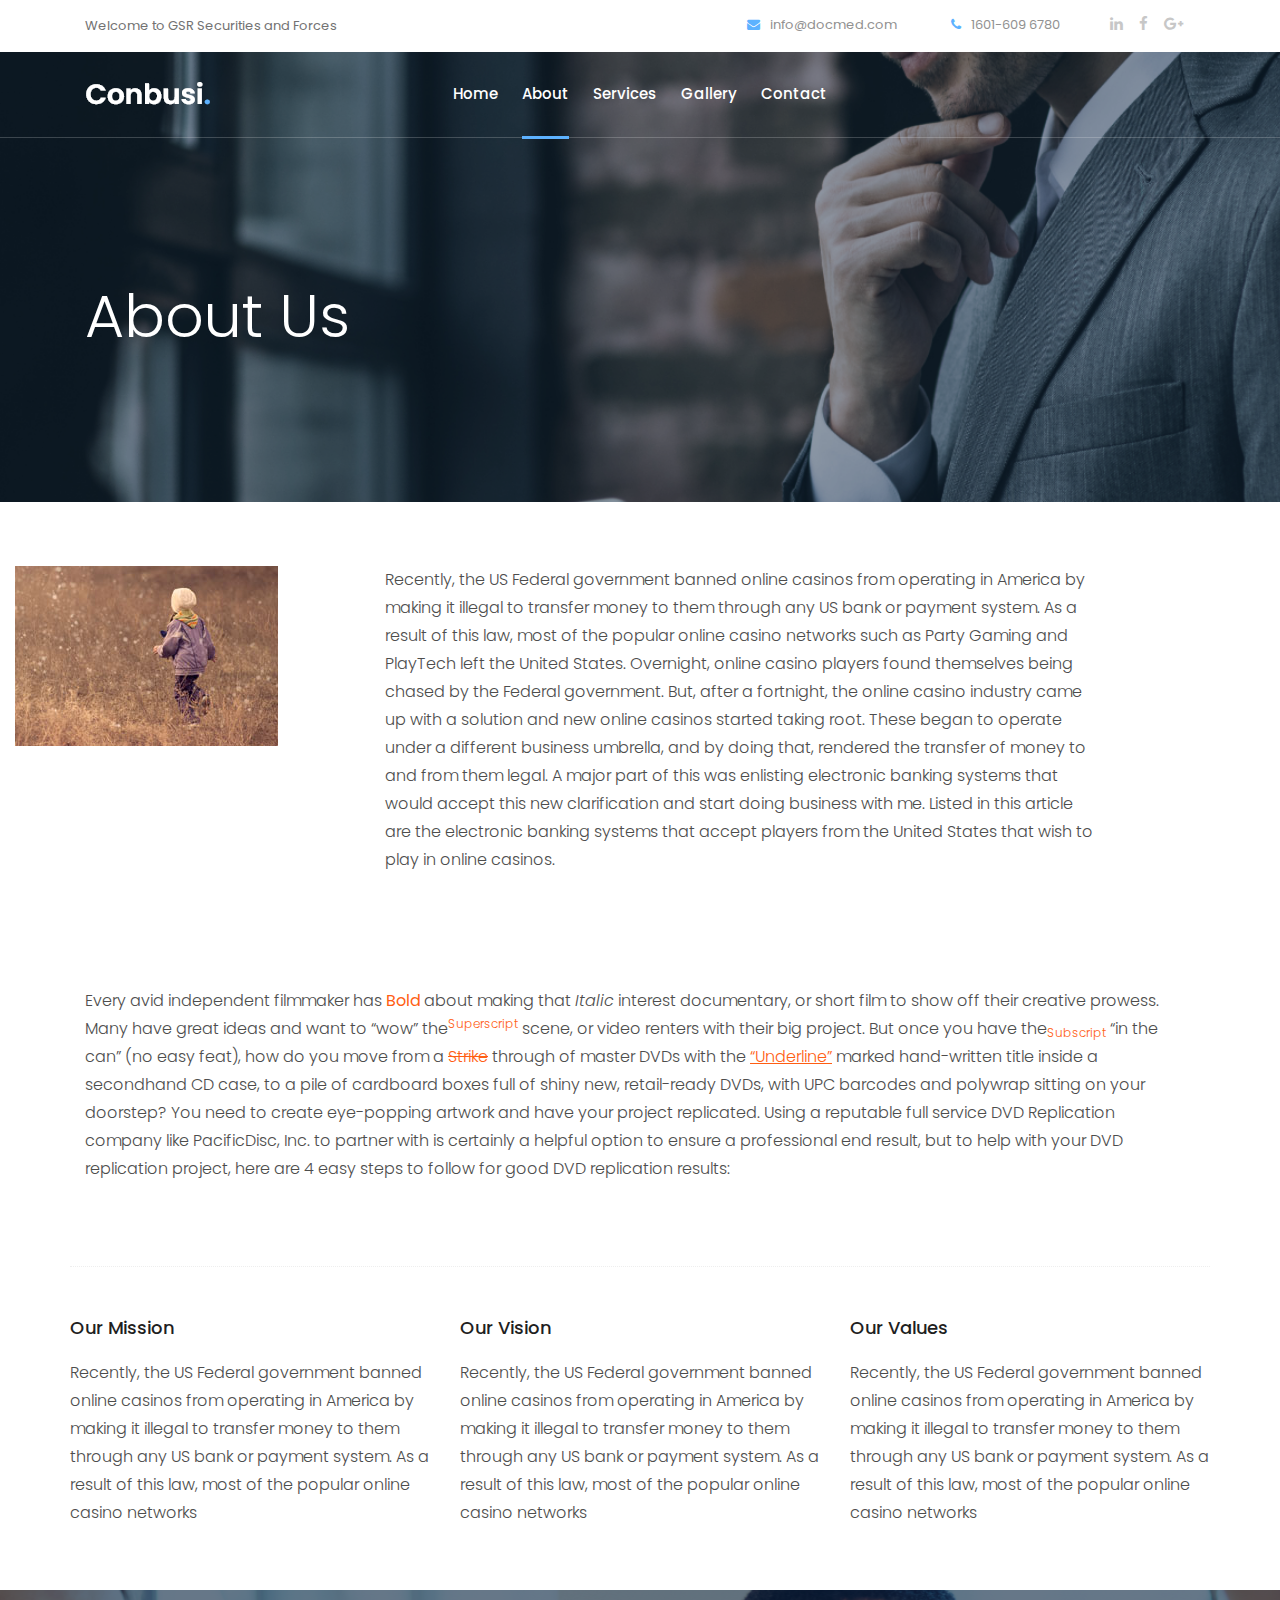
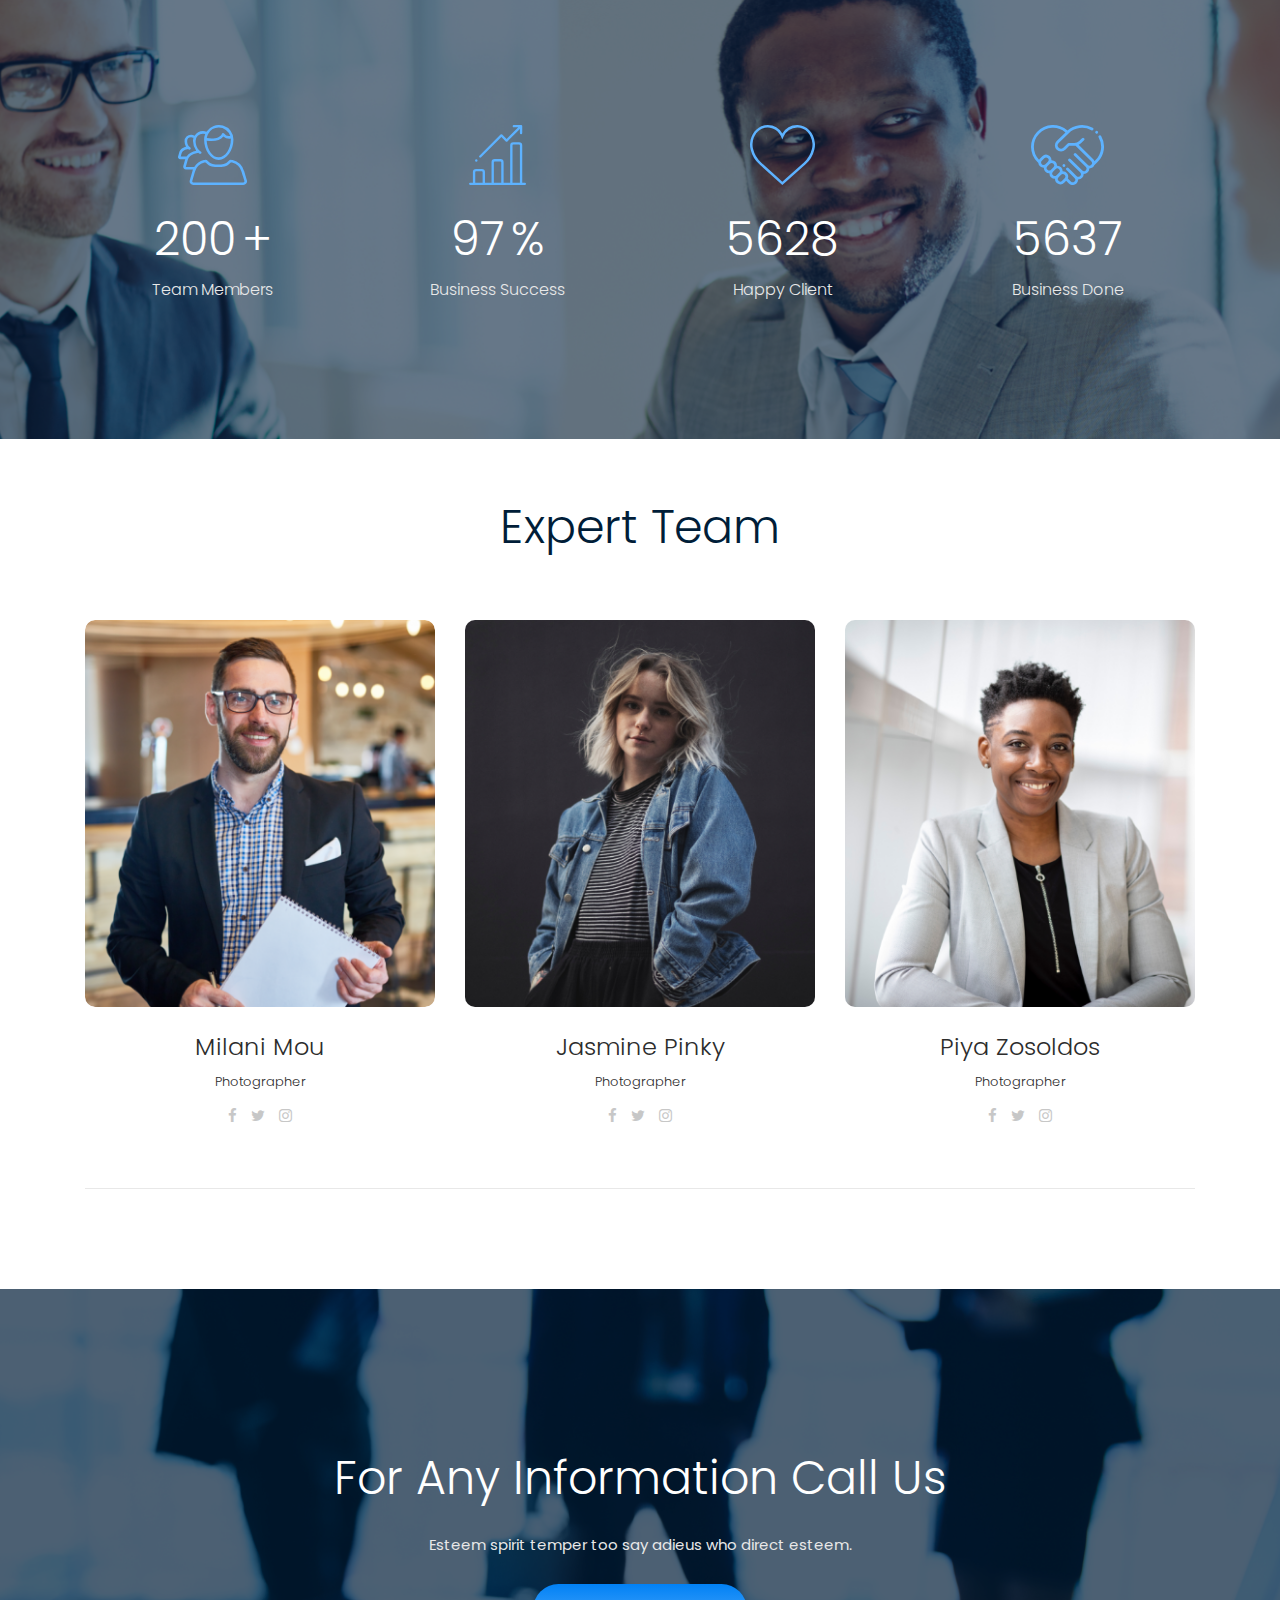
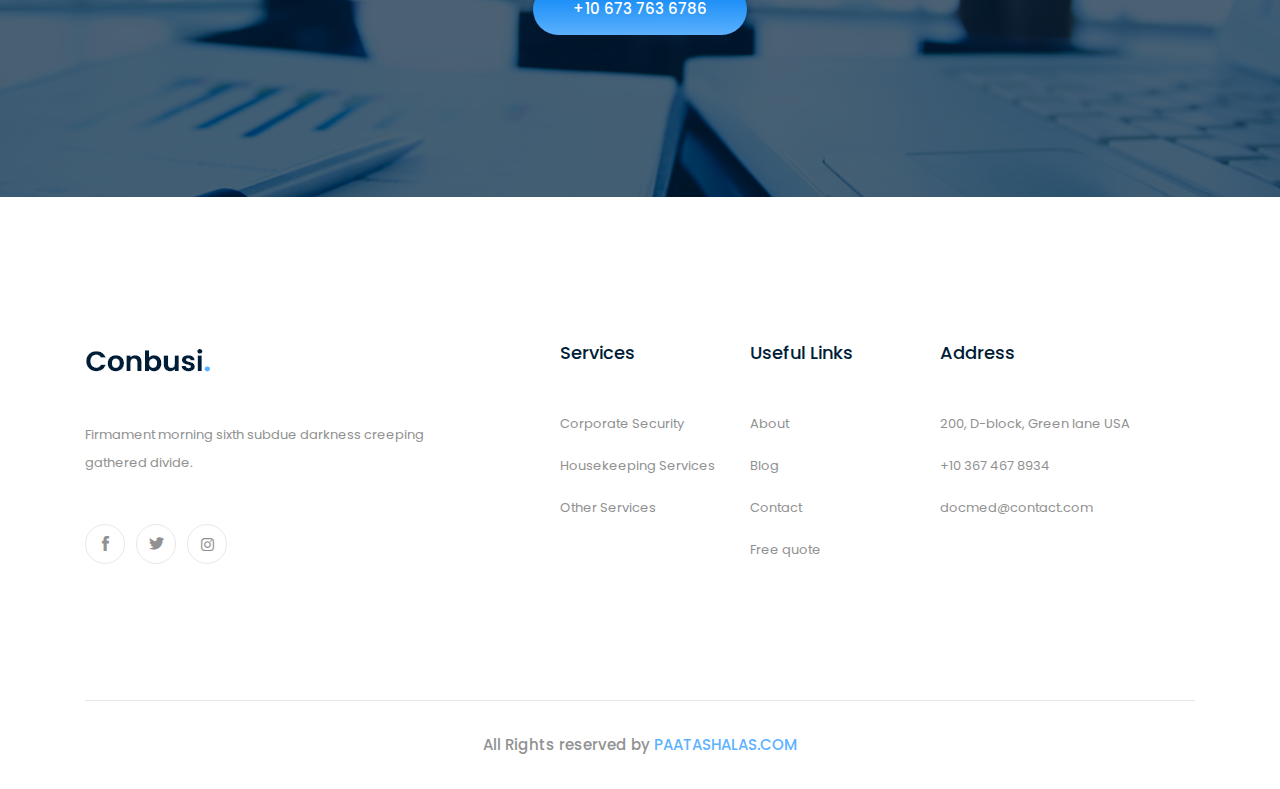
==== about.html @ 5d3c76dc "1" ====
<!doctype html>
<html class="no-js" lang="zxx">

<head>
    <meta charset="utf-8">
    <meta http-equiv="x-ua-compatible" content="ie=edge">
    <title>GSR Securities and Forces</title>
    <meta name="description" content="">
    <meta name="viewport" content="width=device-width, initial-scale=1">

    <!-- <link rel="manifest" href="site.webmanifest"> -->
    <link rel="shortcut icon" type="image/x-icon" href="img/favicon.png">
    <!-- Place favicon.ico in the root directory -->

    <!-- CSS here -->
    <link rel="stylesheet" href="css/bootstrap.min.css">
    <link rel="stylesheet" href="css/owl.carousel.min.css">
    <link rel="stylesheet" href="css/magnific-popup.css">
    <link rel="stylesheet" href="css/font-awesome.min.css">
    <link rel="stylesheet" href="css/themify-icons.css">
    <link rel="stylesheet" href="css/nice-select.css">
    <link rel="stylesheet" href="css/flaticon.css">
    <link rel="stylesheet" href="css/gijgo.css">
    <link rel="stylesheet" href="css/animate.css">
    <link rel="stylesheet" href="css/slick.css">
    <link rel="stylesheet" href="css/slicknav.css">
    <link rel="stylesheet" href="css/style.css">
    <!-- <link rel="stylesheet" href="css/responsive.css"> -->
</head>

<body>
    <!--[if lte IE 9]>
            <p class="browserupgrade">You are using an <strong>outdated</strong> browser. Please <a href="https://browsehappy.com/">upgrade your browser</a> to improve your experience and security.</p>
        <![endif]-->

    <!-- header-start -->
    <header>
        <div class="header-area ">
            <div class="header-top_area d-none d-lg-block">
                <div class="container">
                    <div class="row">
                        <div class="col-xl-5 col-md-5 ">
                            <div class="header_left">
                                <p>Welcome to GSR Securities and Forces</p>
                            </div>
                        </div>
                        <div class="col-xl-7 col-md-7">
                            <div class="header_right d-flex">
                                    <div class="short_contact_list">
                                            <ul>
                                                <li><a href="#"> <i class="fa fa-envelope"></i> info@docmed.com</a></li>
                                                <li><a href="#"> <i class="fa fa-phone"></i> 1601-609 6780</a></li>
                                            </ul>
                                        </div>
                                        <div class="social_media_links">
                                            <a href="#">
                                                <i class="fa fa-linkedin"></i>
                                            </a>
                                            <a href="#">
                                                <i class="fa fa-facebook"></i>
                                            </a>
                                            <a href="#">
                                                <i class="fa fa-google-plus"></i>
                                            </a>
                                        </div>
                            </div>

                        </div>
                    </div>
                </div>
            </div>
            <div id="sticky-header" class="main-header-area">
                <div class="container">
                    <div class="header_bottom_border">
                        <div class="row align-items-center">
                            <div class="col-xl-3 col-lg-2">
                                <div class="logo">
                                    <a href="index.html">
                                        <img src="img/logo.png" alt="">
                                    </a>
                                </div>
                            </div>
                            <div class="col-xl-6 col-lg-7">
                                <div class="main-menu  d-none d-lg-block">
                                    <nav>
                                        <ul id="navigation">
                                            <li><a href="index.html">home</a></li>
                                            <li><a  class="active" href="#">About</a></li>
                                            <li><a href="services.html">Services</a></li>
                                            <li><a href="study.html">Gallery</a></li>
                                            <li><a href="contact.html">Contact</a></li>
                                        </ul>
                                    </nav>
                                </div>
                            </div>

                            <div class="col-12">
                                <div class="mobile_menu d-block d-lg-none"></div>
                            </div>
                        </div>
                    </div>

                </div>
            </div>
        </div>
    </header>
    <!-- header-end -->

    <!-- bradcam_area  -->
    <div class="bradcam_area bradcam_bg_1">
            <div class="container">
                <div class="row">
                    <div class="col-xl-12">
                        <div class="bradcam_text">
                            <h3>About Us</h3>
                        </div>
                    </div>
                </div>
            </div>
        </div>
        <!--/ bradcam_area  -->

    <!-- about_info_area start  -->

    <div class="row container" style="padding-top:5%;">
      <div class="col-md-4">
        <img src="img/elements/d.jpg" alt="" class="img-fluid">
      </div>
      <div class="col-md-8 mt-sm-20">
        <p>Recently, the US Federal government banned online casinos from operating in America by making
          it illegal to
          transfer money to them through any US bank or payment system. As a result of this law, most
          of the popular
          online casino networks such as Party Gaming and PlayTech left the United States. Overnight,
          online casino
          players found themselves being chased by the Federal government. But, after a fortnight, the
          online casino
          industry came up with a solution and new online casinos started taking root. These began to
          operate under a
          different business umbrella, and by doing that, rendered the transfer of money to and from
          them legal. A major
          part of this was enlisting electronic banking systems that would accept this new
          clarification and start doing
          business with me. Listed in this article are the electronic banking systems that accept
          players from the United
          States that wish to play in online casinos.</p>
      </div>
    </div>

    <section class="sample-text-area">
  		<div class="container box_1170">
  			<p class="sample-text">
  				Every avid independent filmmaker has <b>Bold</b> about making that <i>Italic</i> interest documentary,
  				or short
  				film to show off their creative prowess. Many have great ideas and want to “wow”
  				the<sup>Superscript</sup> scene,
  				or video renters with their big project. But once you have the<sub>Subscript</sub> “in the can” (no easy
  				feat), how
  				do you move from a <del>Strike</del> through of master DVDs with the <u>“Underline”</u> marked
  				hand-written title
  				inside a secondhand CD case, to a pile of cardboard boxes full of shiny new, retail-ready DVDs, with UPC
  				barcodes
  				and polywrap sitting on your doorstep? You need to create eye-popping artwork and have your project
  				replicated.
  				Using a reputable full service DVD Replication company like PacificDisc, Inc. to partner with is
  				certainly a
  				helpful option to ensure a professional end result, but to help with your DVD replication project, here
  				are 4 easy
  				steps to follow for good DVD replication results:

  			</p>
  		</div>
  	</section>

    <div class="section-top-border  container">
      <div class="row">
        <div class="col-md-4 ">
          <div class="single-defination">
            <h4 class="mb-20">Our Mission</h4>
            <p>Recently, the US Federal government banned online casinos from operating in America by
              making it illegal to
              transfer money to them through any US bank or payment system. As a result of this law,
              most of the popular
              online casino networks</p>
          </div>
        </div>
        <div class="col-md-4">
          <div class="single-defination">
            <h4 class="mb-20">Our Vision</h4>
            <p>Recently, the US Federal government banned online casinos from operating in America by
              making it illegal to
              transfer money to them through any US bank or payment system. As a result of this law,
              most of the popular
              online casino networks</p>
          </div>
        </div>
        <div class="col-md-4">
          <div class="single-defination">
            <h4 class="mb-20">Our Values</h4>
            <p>Recently, the US Federal government banned online casinos from operating in America by
              making it illegal to
              transfer money to them through any US bank or payment system. As a result of this law,
              most of the popular
              online casino networks</p>
          </div>
        </div>
      </div>
    </div>


    <!-- <div class="about_info_area plus_padding">
        <div class="container">
            <div class="row align-items-center">
                <div class="col-xl-6 col-lg-6">
                    <div class="about_text">
                        <h3>Why our Consulting?</h3>
                        <p>Esteem spirit temper too say adieus who direct esteem.
                            It esteems luckily or picture placing drawing. Apartments frequently or motionless on reasonable.</p>
                            <a href="#" class="boxed-btn3">About Us</a>
                    </div>
                </div>
                <div class="col-xl-6 col-lg-6">
                    <div class="about_thumb">
                        <img src="img/service/about.png" alt="">
                    </div>
                </div>
            </div>
        </div>
    </div> -->
    <!-- /about_info_area end  -->

    <!-- counter_area  -->
    <div class="counter_area counter_bg_1 overlay_03">
        <div class="container">
            <div class="row">
                <div class="col-xl-3 col-lg-3 col-md-3">
                    <div class="single_counter text-center">
                        <div class="counter_icon">
                            <img src="img/svg_icon/group.svg" alt="">
                        </div>
                        <h3> <span class="counter">200</span> <span> +</span> </h3>
                        <p>Team Members</p>
                    </div>
                </div>
                <div class="col-xl-3 col-lg-3 col-md-3">
                    <div class="single_counter text-center">
                        <div class="counter_icon">
                            <img src="img/svg_icon/cart.svg" alt="">
                        </div>
                        <h3> <span class="counter">97</span> <span>%</span> </h3>
                        <p>Business Success</p>
                    </div>
                </div>
                <div class="col-xl-3 col-lg-3 col-md-3">
                    <div class="single_counter text-center">
                        <div class="counter_icon">
                            <img src="img/svg_icon/heart.svg" alt="">
                        </div>
                        <h3> <span class="counter">5628</span></h3>
                        <p>Happy Client</p>
                    </div>
                </div>
                <div class="col-xl-3 col-lg-3 col-md-3">
                    <div class="single_counter text-center">
                        <div class="counter_icon">
                            <img src="img/svg_icon/respect.svg" alt="">
                        </div>
                        <h3> <span class="counter">5637</span> </h3>
                        <p>Business Done</p>
                    </div>
                </div>
            </div>
        </div>
    </div>
    <!-- /counter_area  -->

    <!-- service_area_start -->
    <!-- <div class="service_area minus_padding">
            <div class="container">
                <div class="row">
                    <div class="col-xl-12">
                        <div class="section_title text-center mb-50">
                            <h3>What we Do?</h3>
                        </div>
                    </div>
                </div>
                <div class="row">
                    <div class="col-xl-4 col-md-6 col-lg-4">
                        <div class="single_service text-center">
                            <div class="service_icon">
                                <img src="img/svg_icon/1.svg" alt="">
                            </div>
                            <h3>Marketing & SEO Agency</h3>
                            <p>Esteem spirit temper too say adieus who direct esteem.</p>
                            <a href="#" class="learn_more">Learn More</a>
                        </div>
                    </div>
                    <div class="col-xl-4 col-md-6 col-lg-4">
                        <div class="single_service text-center">
                            <div class="service_icon">
                                <img src="img/svg_icon/2.svg" alt="">
                            </div>
                            <h3>Startup Agency</h3>
                            <p>Esteem spirit temper too say adieus who direct esteem.</p>
                            <a href="#" class="learn_more">Learn More</a>
                        </div>
                    </div>
                    <div class="col-xl-4 col-md-6 col-lg-4">
                        <div class="single_service text-center">
                            <div class="service_icon">
                                <img src="img/svg_icon/3.svg" alt="">
                            </div>
                            <h3>Corporate Business</h3>
                            <p>Esteem spirit temper too say adieus who direct esteem.</p>
                            <a href="#" class="learn_more">Learn More</a>
                        </div>
                    </div>
                    <div class="col-xl-4 col-md-6 col-lg-4">
                        <div class="single_service text-center">
                            <div class="service_icon">
                                <img src="img/svg_icon/4.svg" alt="">
                            </div>
                            <h3>Finance Solution</h3>
                            <p>Esteem spirit temper too say adieus who direct esteem.</p>
                            <a href="#" class="learn_more">Learn More</a>
                        </div>
                    </div>
                    <div class="col-xl-4 col-md-6 col-lg-4">
                        <div class="single_service text-center">
                            <div class="service_icon">
                                <img src="img/svg_icon/5.svg" alt="">
                            </div>
                            <h3>Food & Restaurant</h3>
                            <p>Esteem spirit temper too say adieus who direct esteem.</p>
                            <a href="#" class="learn_more">Learn More</a>
                        </div>
                    </div>
                    <div class="col-xl-4 col-md-6 col-lg-4">
                        <div class="single_service text-center">
                            <div class="service_icon">
                                <img src="img/svg_icon/6.svg" alt="">
                            </div>
                            <h3>Travel Agency </h3>
                            <p>Esteem spirit temper too say adieus who direct esteem.</p>
                            <a href="#" class="learn_more">Learn More</a>
                        </div>
                    </div>
                </div>
            </div>
        </div> -->
        <!-- service_area_end -->

    <!-- team_area  -->
    <div class="team_area minus_padding">
            <div class="container">
                <div class="border_bottom">
                    <div class="row">
                        <div class="col-xl-12">
                            <div class="section_title mb-40 text-center">
                                <h3>
                                        Expert Team
                                </h3>
                            </div>
                        </div>
                    </div>
                    <div class="row">
                        <div class="col-xl-4 col-lg-4 col-md-6">
                            <div class="single_team">
                                <div class="team_thumb">
                                    <img src="img/team/3.png" alt="">
                                </div>
                                <div class="team_info text-center">
                                    <h3>Milani Mou</h3>
                                    <p>Photographer</p>
                                    <div class="social_link">
                                        <ul>
                                            <li><a href="#">
                                                    <i class="fa fa-facebook"></i>
                                                </a>
                                            </li>
                                            <li><a href="#">
                                                    <i class="fa fa-twitter"></i>
                                                </a>
                                            </li>
                                            <li><a href="#">
                                                    <i class="fa fa-instagram"></i>
                                                </a>
                                            </li>
                                        </ul>
                                    </div>
                                </div>
                            </div>
                        </div>
                        <div class="col-xl-4 col-lg-4 col-md-6">
                            <div class="single_team">
                                <div class="team_thumb">
                                    <img src="img/team/2.png" alt="">
                                </div>
                                <div class="team_info text-center">
                                    <h3>Jasmine Pinky</h3>
                                    <p>Photographer</p>
                                    <div class="social_link">
                                        <ul>
                                            <li><a href="#">
                                                    <i class="fa fa-facebook"></i>
                                                </a>
                                            </li>
                                            <li><a href="#">
                                                    <i class="fa fa-twitter"></i>
                                                </a>
                                            </li>
                                            <li><a href="#">
                                                    <i class="fa fa-instagram"></i>
                                                </a>
                                            </li>
                                        </ul>
                                    </div>
                                </div>
                            </div>
                        </div>
                        <div class="col-xl-4 col-lg-4 col-md-6">
                            <div class="single_team">
                                <div class="team_thumb">
                                    <img src="img/team/1.png" alt="">
                                </div>
                                <div class="team_info text-center">
                                    <h3>Piya Zosoldos</h3>
                                    <p>Photographer</p>
                                    <div class="social_link">
                                        <ul>
                                            <li><a href="#">
                                                    <i class="fa fa-facebook"></i>
                                                </a>
                                            </li>
                                            <li><a href="#">
                                                    <i class="fa fa-twitter"></i>
                                                </a>
                                            </li>
                                            <li><a href="#">
                                                    <i class="fa fa-instagram"></i>
                                                </a>
                                            </li>
                                        </ul>
                                    </div>
                                </div>
                            </div>
                        </div>
                    </div>
                </div>
            </div>
        </div>
    <!-- /team_area  -->

    <!-- <div class="contact_form_quote">
        <div class="container">
            <div class="row">
                <div class="col-xl-5 col-lg-6">
                    <div class="form_wrap">
                            <h3>Get Free Quote</h3>
                            <form action="#">
                                <input type="text" placeholder="Your Name" >
                                <input type="email" placeholder="Email" >
                                <textarea name="#" id="" cols="30" rows="10" placeholder="Message" ></textarea>
                                <button class="boxed-btn3">Send</button>
                            </form>
                    </div>
                </div>
                <div class="col-xl-6 offset-xl-1 col-lg-6">
                    <div class="contact_thumb">
                        <img src="img/banner/contact_thumb.png" alt="">
                    </div>
                </div>
            </div>
        </div>
    </div> -->

    <!-- Information_area  -->
    <div class="Information_area overlay">
        <div class="container">
            <div class="row justify-content-center align-items-center">
                <div class="col-xl-8">
                    <div class="info_text text-center">
                        <h3>For Any Information Call Us</h3>
                        <p>Esteem spirit temper too say adieus who direct esteem.</p>
                        <a class="boxed-btn3" href="#">+10 673 763 6786</a>
                    </div>
                </div>
            </div>
        </div>
    </div>
    <!-- /Information_area  end -->

    <!-- footer start -->
    <footer class="footer">
        <div class="footer_top">
            <div class="container">
                <div class="row">
                    <div class="col-xl-4 col-md-6 col-lg-4">
                        <div class="footer_widget">
                            <div class="footer_logo">
                                <a href="#">
                                    <img src="img/footer_logo.png" alt="">
                                </a>
                            </div>
                            <p>
                                Firmament morning sixth subdue darkness
                                creeping gathered divide.
                            </p>
                            <div class="socail_links">
                                <ul>
                                    <li>
                                        <a href="#">
                                            <i class="ti-facebook"></i>
                                        </a>
                                    </li>
                                    <li>
                                        <a href="#">
                                            <i class="ti-twitter-alt"></i>
                                        </a>
                                    </li>
                                    <li>
                                        <a href="#">
                                            <i class="fa fa-instagram"></i>
                                        </a>
                                    </li>
                                </ul>
                            </div>

                        </div>
                    </div>
                    <div class="col-xl-2 offset-xl-1 col-md-6 col-lg-3">
                        <div class="footer_widget">
                            <h3 class="footer_title">
                                    Services
                            </h3>
                            <ul>
                                <li><a href="services.html">Corporate Security</a></li>
                                <li><a href="services.html">Housekeeping Services</a></li>
                                <li><a href="services.html">Other Services</a></li>

                            </ul>

                        </div>
                    </div>
                    <div class="col-xl-2 col-md-6 col-lg-2">
                        <div class="footer_widget">
                            <h3 class="footer_title">
                                    Useful Links
                            </h3>
                            <ul>
                                <li><a href="#">About</a></li>
                                <li><a href="#">Blog</a></li>
                                <li><a href="#"> Contact</a></li>
                                <li><a href="#"> Free quote</a></li>
                            </ul>
                        </div>
                    </div>
                    <div class="col-xl-3 col-md-6 col-lg-3">
                        <div class="footer_widget">
                            <h3 class="footer_title">
                                Address
                            </h3>
                            <ul>
                                    <li>200, D-block, Green lane USA</li>
                                    <li>+10 367 467 8934</li>
                                    <li><a href="#"> docmed@contact.com</a></li>
                                </ul>
                        </div>
                    </div>
                </div>
            </div>
        </div>
        <div class="copy-right_text">
            <div class="container">
                <div class="footer_border"></div>
                <div class="row">
                    <div class="col-xl-12">
                        <p class="copy_right text-center">
                            <!-- Link back to Colorlib can't be removed. Template is licensed under CC BY 3.0. -->
<!-- Copyright &copy;<script>document.write(new Date().getFullYear());</script> All rights reserved | This template is made with <i class="fa fa-heart-o" aria-hidden="true"></i> by <a href="https://colorlib.com" target="_blank">Colorlib</a> -->
<!-- Link back to Colorlib can't be removed. Template is licensed under CC BY 3.0. -->
                        All Rights reserved by <a href="#">PAATASHALAS.COM</a>
                        </p>
                    </div>
                </div>
            </div>
        </div>
    </footer>
    <!--/ footer end  -->

    <!-- link that opens popup -->


    <!-- JS here -->
    <script src="js/vendor/modernizr-3.5.0.min.js"></script>
    <script src="js/vendor/jquery-1.12.4.min.js"></script>
    <script src="js/popper.min.js"></script>
    <script src="js/bootstrap.min.js"></script>
    <script src="js/owl.carousel.min.js"></script>
    <script src="js/isotope.pkgd.min.js"></script>
    <script src="js/ajax-form.js"></script>
    <script src="js/waypoints.min.js"></script>
    <script src="js/jquery.counterup.min.js"></script>
    <script src="js/imagesloaded.pkgd.min.js"></script>
    <script src="js/scrollIt.js"></script>
    <script src="js/jquery.scrollUp.min.js"></script>
    <script src="js/wow.min.js"></script>
    <script src="js/nice-select.min.js"></script>
    <script src="js/jquery.slicknav.min.js"></script>
    <script src="js/jquery.magnific-popup.min.js"></script>
    <script src="js/plugins.js"></script>
    <script src="js/gijgo.min.js"></script>
    <script src="js/slick.min.js"></script>
    <!--contact js-->
    <script src="js/contact.js"></script>
    <script src="js/jquery.ajaxchimp.min.js"></script>
    <script src="js/jquery.form.js"></script>
    <script src="js/jquery.validate.min.js"></script>
    <script src="js/mail-script.js"></script>

    <script src="js/main.js"></script>
</body>

</html>
---- css/themify-icons.css ----
@font-face {
	font-family: 'themify';
	src:url('../fonts/themify.eot?-fvbane');
	src:url('../fonts/themify.eot?#iefix-fvbane') format('embedded-opentype'),
		url('../fonts/themify.woff?-fvbane') format('woff'),
		url('../fonts/themify.ttf?-fvbane') format('truetype'),
		url('../fonts/themify.svg?-fvbane#themify') format('svg');
	font-weight: normal;
	font-style: normal;
}

[class^="ti-"], [class*=" ti-"] {
	font-family: 'themify';
	/* speak: none; */
	font-style: normal;
	font-weight: normal;
	font-variant: normal;
	text-transform: none;
	line-height: 1;

	/* Better Font Rendering =========== */
	-webkit-font-smoothing: antialiased;
	-moz-osx-font-smoothing: grayscale;
}

.ti-wand:before {
	content: "\e600";
}
.ti-volume:before {
	content: "\e601";
}
.ti-user:before {
	content: "\e602";
}
.ti-unlock:before {
	content: "\e603";
}
.ti-unlink:before {
	content: "\e604";
}
.ti-trash:before {
	content: "\e605";
}
.ti-thought:before {
	content: "\e606";
}
.ti-target:before {
	content: "\e607";
}
.ti-tag:before {
	content: "\e608";
}
.ti-tablet:before {
	content: "\e609";
}
.ti-star:before {
	content: "\e60a";
}
.ti-spray:before {
	content: "\e60b";
}
.ti-signal:before {
	content: "\e60c";
}
.ti-shopping-cart:before {
	content: "\e60d";
}
.ti-shopping-cart-full:before {
	content: "\e60e";
}
.ti-settings:before {
	content: "\e60f";
}
.ti-search:before {
	content: "\e610";
}
.ti-zoom-in:before {
	content: "\e611";
}
.ti-zoom-out:before {
	content: "\e612";
}
.ti-cut:before {
	content: "\e613";
}
.ti-ruler:before {
	content: "\e614";
}
.ti-ruler-pencil:before {
	content: "\e615";
}
.ti-ruler-alt:before {
	content: "\e616";
}
.ti-bookmark:before {
	content: "\e617";
}
.ti-bookmark-alt:before {
	content: "\e618";
}
.ti-reload:before {
	content: "\e619";
}
.ti-plus:before {
	content: "\e61a";
}
.ti-pin:before {
	content: "\e61b";
}
.ti-pencil:before {
	content: "\e61c";
}
.ti-pencil-alt:before {
	content: "\e61d";
}
.ti-paint-roller:before {
	content: "\e61e";
}
.ti-paint-bucket:before {
	content: "\e61f";
}
.ti-na:before {
	content: "\e620";
}
.ti-mobile:before {
	content: "\e621";
}
.ti-minus:before {
	content: "\e622";
}
.ti-medall:before {
	content: "\e623";
}
.ti-medall-alt:before {
	content: "\e624";
}
.ti-marker:before {
	content: "\e625";
}
.ti-marker-alt:before {
	content: "\e626";
}
.ti-arrow-up:before {
	content: "\e627";
}
.ti-arrow-right:before {
	content: "\e628";
}
.ti-arrow-left:before {
	content: "\e629";
}
.ti-arrow-down:before {
	content: "\e62a";
}
.ti-lock:before {
	content: "\e62b";
}
.ti-location-arrow:before {
	content: "\e62c";
}
.ti-link:before {
	content: "\e62d";
}
.ti-layout:before {
	content: "\e62e";
}
.ti-layers:before {
	content: "\e62f";
}
.ti-layers-alt:before {
	content: "\e630";
}
.ti-key:before {
	content: "\e631";
}
.ti-import:before {
	content: "\e632";
}
.ti-image:before {
	content: "\e633";
}
.ti-heart:before {
	content: "\e634";
}
.ti-heart-broken:before {
	content: "\e635";
}
.ti-hand-stop:before {
	content: "\e636";
}
.ti-hand-open:before {
	content: "\e637";
}
.ti-hand-drag:before {
	content: "\e638";
}
.ti-folder:before {
	content: "\e639";
}
.ti-flag:before {
	content: "\e63a";
}
.ti-flag-alt:before {
	content: "\e63b";
}
.ti-flag-alt-2:before {
	content: "\e63c";
}
.ti-eye:before {
	content: "\e63d";
}
.ti-export:before {
	content: "\e63e";
}
.ti-exchange-vertical:before {
	content: "\e63f";
}
.ti-desktop:before {
	content: "\e640";
}
.ti-cup:before {
	content: "\e641";
}
.ti-crown:before {
	content: "\e642";
}
.ti-comments:before {
	content: "\e643";
}
.ti-comment:before {
	content: "\e644";
}
.ti-comment-alt:before {
	content: "\e645";
}
.ti-close:before {
	content: "\e646";
}
.ti-clip:before {
	content: "\e647";
}
.ti-angle-up:before {
	content: "\e648";
}
.ti-angle-right:before {
	content: "\e649";
}
.ti-angle-left:before {
	content: "\e64a";
}
.ti-angle-down:before {
	content: "\e64b";
}
.ti-check:before {
	content: "\e64c";
}
.ti-check-box:before {
	content: "\e64d";
}
.ti-camera:before {
	content: "\e64e";
}
.ti-announcement:before {
	content: "\e64f";
}
.ti-brush:before {
	content: "\e650";
}
.ti-briefcase:before {
	content: "\e651";
}
.ti-bolt:before {
	content: "\e652";
}
.ti-bolt-alt:before {
	content: "\e653";
}
.ti-blackboard:before {
	content: "\e654";
}
.ti-bag:before {
	content: "\e655";
}
.ti-move:before {
	content: "\e656";
}
.ti-arrows-vertical:before {
	content: "\e657";
}
.ti-arrows-horizontal:before {
	content: "\e658";
}
.ti-fullscreen:before {
	content: "\e659";
}
.ti-arrow-top-right:before {
	content: "\e65a";
}
.ti-arrow-top-left:before {
	content: "\e65b";
}
.ti-arrow-circle-up:before {
	content: "\e65c";
}
.ti-arrow-circle-right:before {
	content: "\e65d";
}
.ti-arrow-circle-left:before {
	content: "\e65e";
}
.ti-arrow-circle-down:before {
	content: "\e65f";
}
.ti-angle-double-up:before {
	content: "\e660";
}
.ti-angle-double-right:before {
	content: "\e661";
}
.ti-angle-double-left:before {
	content: "\e662";
}
.ti-angle-double-down:before {
	content: "\e663";
}
.ti-zip:before {
	content: "\e664";
}
.ti-world:before {
	content: "\e665";
}
.ti-wheelchair:before {
	content: "\e666";
}
.ti-view-list:before {
	content: "\e667";
}
.ti-view-list-alt:before {
	content: "\e668";
}
.ti-view-grid:before {
	content: "\e669";
}
.ti-uppercase:before {
	content: "\e66a";
}
.ti-upload:before {
	content: "\e66b";
}
.ti-underline:before {
	content: "\e66c";
}
.ti-truck:before {
	content: "\e66d";
}
.ti-timer:before {
	content: "\e66e";
}
.ti-ticket:before {
	content: "\e66f";
}
.ti-thumb-up:before {
	content: "\e670";
}
.ti-thumb-down:before {
	content: "\e671";
}
.ti-text:before {
	content: "\e672";
}
.ti-stats-up:before {
	content: "\e673";
}
.ti-stats-down:before {
	content: "\e674";
}
.ti-split-v:before {
	content: "\e675";
}
.ti-split-h:before {
	content: "\e676";
}
.ti-smallcap:before {
	content: "\e677";
}
.ti-shine:before {
	content: "\e678";
}
.ti-shift-right:before {
	content: "\e679";
}
.ti-shift-left:before {
	content: "\e67a";
}
.ti-shield:before {
	content: "\e67b";
}
.ti-notepad:before {
	content: "\e67c";
}
.ti-server:before {
	content: "\e67d";
}
.ti-quote-right:before {
	content: "\e67e";
}
.ti-quote-left:before {
	content: "\e67f";
}
.ti-pulse:before {
	content: "\e680";
}
.ti-printer:before {
	content: "\e681";
}
.ti-power-off:before {
	content: "\e682";
}
.ti-plug:before {
	content: "\e683";
}
.ti-pie-chart:before {
	content: "\e684";
}
.ti-paragraph:before {
	content: "\e685";
}
.ti-panel:before {
	content: "\e686";
}
.ti-package:before {
	content: "\e687";
}
.ti-music:before {
	content: "\e688";
}
.ti-music-alt:before {
	content: "\e689";
}
.ti-mouse:before {
	content: "\e68a";
}
.ti-mouse-alt:before {
	content: "\e68b";
}
.ti-money:before {
	content: "\e68c";
}
.ti-microphone:before {
	content: "\e68d";
}
.ti-menu:before {
	content: "\e68e";
}
.ti-menu-alt:before {
	content: "\e68f";
}
.ti-map:before {
	content: "\e690";
}
.ti-map-alt:before {
	content: "\e691";
}
.ti-loop:before {
	content: "\e692";
}
.ti-location-pin:before {
	content: "\e693";
}
.ti-list:before {
	content: "\e694";
}
.ti-light-bulb:before {
	content: "\e695";
}
.ti-Italic:before {
	content: "\e696";
}
.ti-info:before {
	content: "\e697";
}
.ti-infinite:before {
	content: "\e698";
}
.ti-id-badge:before {
	content: "\e699";
}
.ti-hummer:before {
	content: "\e69a";
}
.ti-home:before {
	content: "\e69b";
}
.ti-help:before {
	content: "\e69c";
}
.ti-headphone:before {
	content: "\e69d";
}
.ti-harddrives:before {
	content: "\e69e";
}
.ti-harddrive:before {
	content: "\e69f";
}
.ti-gift:before {
	content: "\e6a0";
}
.ti-game:before {
	content: "\e6a1";
}
.ti-filter:before {
	content: "\e6a2";
}
.ti-files:before {
	content: "\e6a3";
}
.ti-file:before {
	content: "\e6a4";
}
.ti-eraser:before {
	content: "\e6a5";
}
.ti-envelope:before {
	content: "\e6a6";
}
.ti-download:before {
	content: "\e6a7";
}
.ti-direction:before {
	content: "\e6a8";
}
.ti-direction-alt:before {
	content: "\e6a9";
}
.ti-dashboard:before {
	content: "\e6aa";
}
.ti-control-stop:before {
	content: "\e6ab";
}
.ti-control-shuffle:before {
	content: "\e6ac";
}
.ti-control-play:before {
	content: "\e6ad";
}
.ti-control-pause:before {
	content: "\e6ae";
}
.ti-control-forward:before {
	content: "\e6af";
}
.ti-control-backward:before {
	content: "\e6b0";
}
.ti-cloud:before {
	content: "\e6b1";
}
.ti-cloud-up:before {
	content: "\e6b2";
}
.ti-cloud-down:before {
	content: "\e6b3";
}
.ti-clipboard:before {
	content: "\e6b4";
}
.ti-car:before {
	content: "\e6b5";
}
.ti-calendar:before {
	content: "\e6b6";
}
.ti-book:before {
	content: "\e6b7";
}
.ti-bell:before {
	content: "\e6b8";
}
.ti-basketball:before {
	content: "\e6b9";
}
.ti-bar-chart:before {
	content: "\e6ba";
}
.ti-bar-chart-alt:before {
	content: "\e6bb";
}
.ti-back-right:before {
	content: "\e6bc";
}
.ti-back-left:before {
	content: "\e6bd";
}
.ti-arrows-corner:before {
	content: "\e6be";
}
.ti-archive:before {
	content: "\e6bf";
}
.ti-anchor:before {
	content: "\e6c0";
}
.ti-align-right:before {
	content: "\e6c1";
}
.ti-align-left:before {
	content: "\e6c2";
}
.ti-align-justify:before {
	content: "\e6c3";
}
.ti-align-center:before {
	content: "\e6c4";
}
.ti-alert:before {
	content: "\e6c5";
}
.ti-alarm-clock:before {
	content: "\e6c6";
}
.ti-agenda:before {
	content: "\e6c7";
}
.ti-write:before {
	content: "\e6c8";
}
.ti-window:before {
	content: "\e6c9";
}
.ti-widgetized:before {
	content: "\e6ca";
}
.ti-widget:before {
	content: "\e6cb";
}
.ti-widget-alt:before {
	content: "\e6cc";
}
.ti-wallet:before {
	content: "\e6cd";
}
.ti-video-clapper:before {
	content: "\e6ce";
}
.ti-video-camera:before {
	content: "\e6cf";
}
.ti-vector:before {
	content: "\e6d0";
}
.ti-themify-logo:before {
	content: "\e6d1";
}
.ti-themify-favicon:before {
	content: "\e6d2";
}
.ti-themify-favicon-alt:before {
	content: "\e6d3";
}
.ti-support:before {
	content: "\e6d4";
}
.ti-stamp:before {
	content: "\e6d5";
}
.ti-split-v-alt:before {
	content: "\e6d6";
}
.ti-slice:before {
	content: "\e6d7";
}
.ti-shortcode:before {
	content: "\e6d8";
}
.ti-shift-right-alt:before {
	content: "\e6d9";
}
.ti-shift-left-alt:before {
	content: "\e6da";
}
.ti-ruler-alt-2:before {
	content: "\e6db";
}
.ti-receipt:before {
	content: "\e6dc";
}
.ti-pin2:before {
	content: "\e6dd";
}
.ti-pin-alt:before {
	content: "\e6de";
}
.ti-pencil-alt2:before {
	content: "\e6df";
}
.ti-palette:before {
	content: "\e6e0";
}
.ti-more:before {
	content: "\e6e1";
}
.ti-more-alt:before {
	content: "\e6e2";
}
.ti-microphone-alt:before {
	content: "\e6e3";
}
.ti-magnet:before {
	content: "\e6e4";
}
.ti-line-double:before {
	content: "\e6e5";
}
.ti-line-dotted:before {
	content: "\e6e6";
}
.ti-line-dashed:before {
	content: "\e6e7";
}
.ti-layout-width-full:before {
	content: "\e6e8";
}
.ti-layout-width-default:before {
	content: "\e6e9";
}
.ti-layout-width-default-alt:before {
	content: "\e6ea";
}
.ti-layout-tab:before {
	content: "\e6eb";
}
.ti-layout-tab-window:before {
	content: "\e6ec";
}
.ti-layout-tab-v:before {
	content: "\e6ed";
}
.ti-layout-tab-min:before {
	content: "\e6ee";
}
.ti-layout-slider:before {
	content: "\e6ef";
}
.ti-layout-slider-alt:before {
	content: "\e6f0";
}
.ti-layout-sidebar-right:before {
	content: "\e6f1";
}
.ti-layout-sidebar-none:before {
	content: "\e6f2";
}
.ti-layout-sidebar-left:before {
	content: "\e6f3";
}
.ti-layout-placeholder:before {
	content: "\e6f4";
}
.ti-layout-menu:before {
	content: "\e6f5";
}
.ti-layout-menu-v:before {
	content: "\e6f6";
}
.ti-layout-menu-separated:before {
	content: "\e6f7";
}
.ti-layout-menu-full:before {
	content: "\e6f8";
}
.ti-layout-media-right-alt:before {
	content: "\e6f9";
}
.ti-layout-media-right:before {
	content: "\e6fa";
}
.ti-layout-media-overlay:before {
	content: "\e6fb";
}
.ti-layout-media-overlay-alt:before {
	content: "\e6fc";
}
.ti-layout-media-overlay-alt-2:before {
	content: "\e6fd";
}
.ti-layout-media-left-alt:before {
	content: "\e6fe";
}
.ti-layout-media-left:before {
	content: "\e6ff";
}
.ti-layout-media-center-alt:before {
	content: "\e700";
}
.ti-layout-media-center:before {
	content: "\e701";
}
.ti-layout-list-thumb:before {
	content: "\e702";
}
.ti-layout-list-thumb-alt:before {
	content: "\e703";
}
.ti-layout-list-post:before {
	content: "\e704";
}
.ti-layout-list-large-image:before {
	content: "\e705";
}
.ti-layout-line-solid:before {
	content: "\e706";
}
.ti-layout-grid4:before {
	content: "\e707";
}
.ti-layout-grid3:before {
	content: "\e708";
}
.ti-layout-grid2:before {
	content: "\e709";
}
.ti-layout-grid2-thumb:before {
	content: "\e70a";
}
.ti-layout-cta-right:before {
	content: "\e70b";
}
.ti-layout-cta-left:before {
	content: "\e70c";
}
.ti-layout-cta-center:before {
	content: "\e70d";
}
.ti-layout-cta-btn-right:before {
	content: "\e70e";
}
.ti-layout-cta-btn-left:before {
	content: "\e70f";
}
.ti-layout-column4:before {
	content: "\e710";
}
.ti-layout-column3:before {
	content: "\e711";
}
.ti-layout-column2:before {
	content: "\e712";
}
.ti-layout-accordion-separated:before {
	content: "\e713";
}
.ti-layout-accordion-merged:before {
	content: "\e714";
}
.ti-layout-accordion-list:before {
	content: "\e715";
}
.ti-ink-pen:before {
	content: "\e716";
}
.ti-info-alt:before {
	content: "\e717";
}
.ti-help-alt:before {
	content: "\e718";
}
.ti-headphone-alt:before {
	content: "\e719";
}
.ti-hand-point-up:before {
	content: "\e71a";
}
.ti-hand-point-right:before {
	content: "\e71b";
}
.ti-hand-point-left:before {
	content: "\e71c";
}
.ti-hand-point-down:before {
	content: "\e71d";
}
.ti-gallery:before {
	content: "\e71e";
}
.ti-face-smile:before {
	content: "\e71f";
}
.ti-face-sad:before {
	content: "\e720";
}
.ti-credit-card:before {
	content: "\e721";
}
.ti-control-skip-forward:before {
	content: "\e722";
}
.ti-control-skip-backward:before {
	content: "\e723";
}
.ti-control-record:before {
	content: "\e724";
}
.ti-control-eject:before {
	content: "\e725";
}
.ti-comments-smiley:before {
	content: "\e726";
}
.ti-brush-alt:before {
	content: "\e727";
}
.ti-youtube:before {
	content: "\e728";
}
.ti-vimeo:before {
	content: "\e729";
}
.ti-twitter:before {
	content: "\e72a";
}
.ti-time:before {
	content: "\e72b";
}
.ti-tumblr:before {
	content: "\e72c";
}
.ti-skype:before {
	content: "\e72d";
}
.ti-share:before {
	content: "\e72e";
}
.ti-share-alt:before {
	content: "\e72f";
}
.ti-rocket:before {
	content: "\e730";
}
.ti-pinterest:before {
	content: "\e731";
}
.ti-new-window:before {
	content: "\e732";
}
.ti-microsoft:before {
	content: "\e733";
}
.ti-list-ol:before {
	content: "\e734";
}
.ti-linkedin:before {
	content: "\e735";
}
.ti-layout-sidebar-2:before {
	content: "\e736";
}
.ti-layout-grid4-alt:before {
	content: "\e737";
}
.ti-layout-grid3-alt:before {
	content: "\e738";
}
.ti-layout-grid2-alt:before {
	content: "\e739";
}
.ti-layout-column4-alt:before {
	content: "\e73a";
}
.ti-layout-column3-alt:before {
	content: "\e73b";
}
.ti-layout-column2-alt:before {
	content: "\e73c";
}
.ti-instagram:before {
	content: "\e73d";
}
.ti-google:before {
	content: "\e73e";
}
.ti-github:before {
	content: "\e73f";
}
.ti-flickr:before {
	content: "\e740";
}
.ti-facebook:before {
	content: "\e741";
}
.ti-dropbox:before {
	content: "\e742";
}
.ti-dribbble:before {
	content: "\e743";
}
.ti-apple:before {
	content: "\e744";
}
.ti-android:before {
	content: "\e745";
}
.ti-save:before {
	content: "\e746";
}
.ti-save-alt:before {
	content: "\e747";
}
.ti-yahoo:before {
	content: "\e748";
}
.ti-wordpress:before {
	content: "\e749";
}
.ti-vimeo-alt:before {
	content: "\e74a";
}
.ti-twitter-alt:before {
	content: "\e74b";
}
.ti-tumblr-alt:before {
	content: "\e74c";
}
.ti-trello:before {
	content: "\e74d";
}
.ti-stack-overflow:before {
	content: "\e74e";
}
.ti-soundcloud:before {
	content: "\e74f";
}
.ti-sharethis:before {
	content: "\e750";
}
.ti-sharethis-alt:before {
	content: "\e751";
}
.ti-reddit:before {
	content: "\e752";
}
.ti-pinterest-alt:before {
	content: "\e753";
}
.ti-microsoft-alt:before {
	content: "\e754";
}
.ti-linux:before {
	content: "\e755";
}
.ti-jsfiddle:before {
	content: "\e756";
}
.ti-joomla:before {
	content: "\e757";
}
.ti-html5:before {
	content: "\e758";
}
.ti-flickr-alt:before {
	content: "\e759";
}
.ti-email:before {
	content: "\e75a";
}
.ti-drupal:before {
	content: "\e75b";
}
.ti-dropbox-alt:before {
	content: "\e75c";
}
.ti-css3:before {
	content: "\e75d";
}
.ti-rss:before {
	content: "\e75e";
}
.ti-rss-alt:before {
	content: "\e75f";
}
---- css/nice-select.css ----
.nice-select {
  -webkit-tap-highlight-color: transparent;
  background-color: #fff;
  border-radius: 5px;
  border: solid 1px #e8e8e8;
  box-sizing: border-box;
  clear: both;
  cursor: pointer;
  display: block;
  float: left;
  font-family: inherit;
  font-size: 14px;
  font-weight: normal;
  height: 42px;
  line-height: 40px;
  outline: none;
  padding-left: 18px;
  padding-right: 30px;
  position: relative;
  text-align: left !important;
  -webkit-transition: all 0.2s ease-in-out;
  transition: all 0.2s ease-in-out;
  -webkit-user-select: none;
     -moz-user-select: none;
      -ms-user-select: none;
          user-select: none;
  white-space: nowrap;
  width: auto; }
  .nice-select:hover {
    border-color: #dbdbdb; }
  .nice-select:active, .nice-select.open, .nice-select:focus {
    border-color: #999; }


  .nice-select.disabled {
    border-color: #ededed;
    color: #999;
    pointer-events: none; }
    .nice-select.disabled:after {
      border-color: #cccccc; }
  .nice-select.wide {
    width: 100%; }
    .nice-select.wide .list {
      left: 0 !important;
      right: 0 !important; }
  .nice-select.right {
    float: right; }
    .nice-select.right .list {
      left: auto;
      right: 0; }
  .nice-select.small {
    font-size: 12px;
    height: 36px;
    line-height: 34px; }
    .nice-select.small:after {
      height: 4px;
      width: 4px; }
    .nice-select.small .option {
      line-height: 34px;
      min-height: 34px; }
  .nice-select .list {
    background-color: #fff;
    border-radius: 5px;
    box-shadow: 0 0 0 1px rgba(68, 68, 68, 0.11);
    box-sizing: border-box;
    margin-top: 4px;
    opacity: 0;
    overflow: hidden;
    padding: 0;
    pointer-events: none;
    position: absolute;
    top: 100%;
    left: 0;
    -webkit-transform-origin: 50% 0;
        -ms-transform-origin: 50% 0;
            transform-origin: 50% 0;
    -webkit-transform: scale(0.75) translateY(-21px);
        -ms-transform: scale(0.75) translateY(-21px);
            transform: scale(0.75) translateY(-21px);
    -webkit-transition: all 0.2s cubic-bezier(0.5, 0, 0, 1.25), opacity 0.15s ease-out;
    transition: all 0.2s cubic-bezier(0.5, 0, 0, 1.25), opacity 0.15s ease-out;
    z-index: 9; }
    .nice-select .list:hover .option:not(:hover) {
      background-color: transparent !important; }
  .nice-select .option {
    cursor: pointer;
    font-weight: 400;
    line-height: 40px;
    list-style: none;
    min-height: 40px;
    outline: none;
    padding-left: 18px;
    padding-right: 29px;
    text-align: left;
    -webkit-transition: all 0.2s;
    transition: all 0.2s; }
    .nice-select .option:hover, .nice-select .option.focus, .nice-select .option.selected.focus {
      background-color: #f6f6f6; }
    .nice-select .option.selected {
      font-weight: bold; }
    .nice-select .option.disabled {
      background-color: transparent;
      color: #999;
      cursor: default; }

.no-csspointerevents .nice-select .list {
  display: none; }

.no-csspointerevents .nice-select.open .list {
  display: block; }





  /* ,,,,,,,,,,,,,,,, */


  .nice-select:after {
    content: "\e64b";
    display: block;
    height: 5px;
    margin-top: -5px;
    pointer-events: none;
    position: absolute;
    right: 30px;
    top: 8px;
    transition: all 0.15s ease-in-out;
    width: 5px;
    font-family: 'themify';
    color: #ddd; }

    .nice-select.open:after {
 }
    .nice-select.open .list {
      opacity: 1;
      pointer-events: auto;
      -webkit-transform: scale(1) translateY(0);
          -ms-transform: scale(1) translateY(0);
              transform: scale(1) translateY(0); }
---- css/flaticon.css ----
/*
  	Flaticon icon font: Flaticon
  	Creation date: 07/09/2019 08:07
  	*/

	  @font-face {
		font-family: "Flaticon";
		src: url("../fonts/Flaticon.eot");
		src: url("../fonts/Flaticon.eot");
		src: url("../fonts/Flaticon.eot?#iefix") format("embedded-opentype"),
			 url("../fonts/Flaticon.woff2") format("woff2"),
			 url("../fonts/Flaticon.woff") format("woff"),
			 url("../fonts/Flaticon.ttf") format("truetype"),
			 url("../fonts/Flaticon.svg#Flaticon") format("svg");
		font-weight: normal;
		font-style: normal;
	  }
	  
	  @media screen and (-webkit-min-device-pixel-ratio:0) {
		@font-face {
		  font-family: "Flaticon";
		  src: url("./Flaticon.svg#Flaticon") format("svg");
		}
	  }
	  
	  [class^="flaticon-"]:before, [class*=" flaticon-"]:before,
	  [class^="flaticon-"]:after, [class*=" flaticon-"]:after {   
		font-family: Flaticon;
			  font-size: 20px;
	  font-style: normal;
	  margin-left: 20px;
	  }
	  
	.flaticon-legal-paper:before {
		content: "\e001";
	}
	.flaticon-case:before {
		content: "\e002";
	}
	.flaticon-survey:before {
		content: "\e003";
	}
	.flaticon-bar-chart:before {
		content: "\e004";
	}
	.flaticon-controls:before {
		content: "\e005";
	}
	.flaticon-puzzle:before {
		content: "\e006";
	}
	.flaticon-right:before {
		content: "\e007";
	}
---- css/gijgo.css ----
.gj-button {
    background-color: #f5f5f5;
    border: 1px solid #ddd;
    color: #000;
    border-radius: 3px;
    padding: 6px 10px;
    cursor: pointer;
}

.gj-unselectable {
    -webkit-touch-callout: none;
    -webkit-user-select: none;
    -khtml-user-select: none;
    -moz-user-select: none;
    -ms-user-select: none;
    user-select: none;
}

.gj-row {
    display: -webkit-box;
    display: -ms-flexbox;
    display: flex;
    -ms-flex-wrap: wrap;
    flex-wrap: wrap;
}

.gj-margin-left-5 {
    margin-left: 5px;
}

.gj-margin-left-10 {
    margin-left: 10px;
}

.gj-width-full {
    width: 100%;
}

.gj-cursor-pointer {
    cursor: pointer;
}

.gj-text-align-center {
    text-align: center;
}

.gj-font-size-16 {
    font-size: 16px;
}

.gj-hidden {
    display: none;
}

/** Material Design */
.gj-button-md {
    background: 0 0;
    border: none;
    border-radius: 2px;
    color: rgba(0, 0, 0, 0.87);
    position: relative;
    height: 36px;
    margin: 0;
    min-width: 64px;
    padding: 0 16px;
    display: inline-block;
    font-family: "Roboto","Helvetica","Arial",sans-serif;
    font-size: 1rem;
    font-weight: 500;
    text-transform: uppercase;
    letter-spacing: 0;
    overflow: hidden;
    will-change: box-shadow;
    transition: box-shadow .2s cubic-bezier(.4,0,1,1),background-color .2s cubic-bezier(.4,0,.2,1),color .2s cubic-bezier(.4,0,.2,1);
    outline: none;
    cursor: pointer;
    text-decoration: none;
    text-align: center;
    line-height: 36px;
    vertical-align: middle;
    overflow: hidden;
    -webkit-user-select: none;
    -moz-user-select: none;
    -ms-user-select: none;
    user-select: none;
}

.gj-button-md:hover {
    background-color: rgba(158,158,158,.2);
}

.gj-button-md:disabled {
    color: rgba(0,0,0,.26);
    background: 0 0;
}

.gj-button-md .material-icons,
.gj-button-md .gj-icon {
    vertical-align: middle;
    /*font-size: 1.3rem;
    margin-right: 4px;*/
}

.gj-button-md.gj-button-md-icon {
    width: 24px;
    height: 31px;
    min-width: 24px;
    padding: 0px;
    display: table;
}

.gj-button-md.gj-button-md-icon .material-icons,
.gj-button-md.gj-button-md-icon .gj-icon {
    display: table-cell;
    margin-right: 0px;
    width: 24px;
    height: 24px;
}

.gj-button-md.active {
    background-color: rgba(158,158,158,.4);
}

.gj-button-md-group {
    position: relative;
    display: inline-block;
    vertical-align: middle;
}

.gj-textbox-md {
    border: none;
    border-bottom: 1px solid rgba(0,0,0,.42);
    display: block;
    font-family: "Helvetica","Arial",sans-serif;
    font-size: 16px;
    line-height: 16px;
    padding: 4px 0px;
    margin: 0;
    width: 100%;
    background: 0 0;
    text-align: left;
    color: rgba(0,0,0,.87);
}

.gj-textbox-md:focus,
.gj-textbox-md:active {
    border-bottom: 2px solid rgba(0,0,0,.42);
    outline: none;
}

.gj-textbox-md::placeholder {
    color: #8e8e8e;
}

.gj-textbox-md:-ms-input-placeholder {
    color: #8e8e8e;
}

.gj-textbox-md::-ms-input-placeholder {
    color: #8e8e8e;
}

.gj-md-spacer-24 {
    min-width: 24px;
    width: 24px;
    display: inline-block;
}

.gj-md-spacer-32 {
    min-width: 32px;
    width: 32px;
    display: inline-block;
}

.gj-modal {
    position: fixed;
    top: 0;
    right: 0;
    bottom: 0;
    left: 0;
    z-index: 1203;
    display: none;
    overflow: hidden;
    -webkit-overflow-scrolling: touch;
    outline: 0;
    background-color: rgba(0, 0, 0, 0.54118);
    transition: 200ms ease opacity;
    will-change: opacity;
}

/* List */
ul.gj-list li [data-role="wrapper"] {
    display: table;
    width: 100%;
}

ul.gj-list li [data-role="checkbox"] {
    display: table-cell;
    vertical-align:middle;
    text-align:center;
}

ul.gj-list li [data-role="image"] {
    display: table-cell;
    vertical-align:middle;
    text-align:center;
}

ul.gj-list li [data-role="display"] {
    display: table-cell;
    vertical-align:middle;
    cursor: pointer;
}

ul.gj-list li [data-role="display"]:empty:before {
  content: "\200b"; /* unicode zero width space character */
}

/* List - Bootstrap */
ul.gj-list-bootstrap {
    padding-left: 0px;
    margin-bottom: 0px;
}

ul.gj-list-bootstrap li {
    padding: 0px;
}

ul.gj-list-bootstrap li [data-role="wrapper"] {
    padding: 0px 10px;
}

ul.gj-list-bootstrap li [data-role="checkbox"] {
    width: 24px;
    padding: 3px;
}

ul.gj-list-bootstrap li [data-role="image"] {
    width: 24px;
    height: 24px;
}

ul.gj-list-bootstrap li [data-role="display"] {
    padding: 8px 0px 8px 4px;
}

.list-group-item.active ul li, .list-group-item.active:focus ul li, .list-group-item.active:hover ul li {
    text-shadow: none;
    color:initial;
}

/* List - Material Design */
ul.gj-list-md {
    padding: 0px;
    list-style: none;
    list-style-type: none;
    line-height: 24px;
    letter-spacing: 0;
    color: #616161; /* Gray 700 */
}

ul.gj-list-md li {
    display: list-item;
    list-style-type: none;
    padding: 0px;
    min-height: unset;
    box-sizing: border-box;
    align-items: center;
    cursor: default;
    overflow: hidden;

    font-family: "Roboto","Helvetica","Arial",sans-serif;
    font-size: 16px;
    font-weight: 400;
    letter-spacing: .04em;
    line-height: 1;
    
    -webkit-flex-direction: row;
    -ms-flex-direction: row;
    flex-direction: row;
    -webkit-flex-wrap: nowrap;
    -ms-flex-wrap: nowrap;
    flex-wrap: nowrap;
}

ul.gj-list-md li [data-role="checkbox"] {
    height: 24px;
    width: 24px;
}

ul.gj-list-md li [data-role="image"] {
    height: 24px;
    width: 24px;
}

ul.gj-list-md li [data-role="display"] {
    padding: 8px 0px 8px 5px;
    order: 0;
    flex-grow: 2;
    text-decoration: none;
    box-sizing: border-box;
    align-items: center;
    text-align: left;
    color: rgba(0,0,0,.87);
}

ul.gj-list-md li.disabled>[data-role="wrapper"]>[data-role="display"] {
    color: #9E9E9E; /* Gray 500 */
}

.gj-list-md-active {
    background: #e0e0e0;
    color: #3f51b5;
}


/* Picker */
.gj-picker {
    position: absolute;
    z-index: 1203;
    background-color: #fff;
}

.gj-picker .selected {
    color: #fff;
}

/* Material Design */
.gj-picker-md {
    font-family: "Roboto","Helvetica","Arial",sans-serif;
    font-size: 16px;
    font-weight: 400;
    letter-spacing: .04em;
    line-height: 1;
    color: rgba(0,0,0,.87);
    border: 1px solid #E0E0E0;
}

.gj-modal .gj-picker-md {
    border: 0px;
}

.gj-picker-md [role="header"] {
    color: rgba(255, 255, 255, 0.54);
    display: flex;
    background: #2196f3;
    align-items: baseline;
    user-select: none;
    justify-content: center;
}

.gj-picker-md [role="footer"] {
    float: right;
    padding: 10px;
}

.gj-picker-md [role="footer"] button.gj-button-md {
    color: #2196f3;
    font-weight: bold;
    font-size: 13px;
}

/* Bootstrap */
.gj-picker-bootstrap {
    border-radius: 4px;
    border: 1px solid #E0E0E0;
}

.gj-picker-bootstrap .selected {
    color: #888;
}

.gj-picker-bootstrap [role="header"] {
    background: #eee;
    color: #AAA;
}
@font-face {
    font-family: 'gijgo-material';
    src: url('../fonts/gijgo-material.eot?235541');
    src: url('../fonts/gijgo-material.eot?235541#iefix') format('embedded-opentype'), url('../fonts/gijgo-material.ttf?235541') format('truetype'), url('../fonts/gijgo-material.woff?235541') format('woff'), url('../fonts/gijgo-material.svg?235541#gijgo-material') format('svg');
    font-weight: normal;
    font-style: normal;
}

.gj-icon {
    /* use !important to prevent issues with browser extensions that change fonts */
    font-family: 'gijgo-material' !important;
    font-size: 24px;
    speak: none;
    font-style: normal;
    font-weight: normal;
    font-variant: normal;
    text-transform: none;
    line-height: 1;
    /* Enable Ligatures ================ */
    letter-spacing: 0;
    -webkit-font-feature-settings: "liga";
    -moz-font-feature-settings: "liga=1";
    -moz-font-feature-settings: "liga";
    -ms-font-feature-settings: "liga" 1;
    font-feature-settings: "liga";
    -webkit-font-variant-ligatures: discretionary-ligatures;
    font-variant-ligatures: discretionary-ligatures;
    /* Better Font Rendering =========== */
    -webkit-font-smoothing: antialiased;
    -moz-osx-font-smoothing: grayscale;
}

.gj-icon.undo:before {
    content: "\e900";
}

.gj-icon.vertical-align-top:before {
    content: "\e901";
}

.gj-icon.vertical-align-center:before {
    content: "\e902";
}

.gj-icon.vertical-align-bottom:before {
    content: "\e903";
}

.gj-icon.arrow-dropup:before {
    content: "\e904";
}

.gj-icon.clock:before {
    content: "\e905";
}

.gj-icon.refresh:before {
    content: "\e906";
}

.gj-icon.last-page:before {
    content: "\e907";
}

.gj-icon.first-page:before {
    content: "\e908";
}

.gj-icon.cancel:before {
    content: "\e909";
}

.gj-icon.clear:before {
    content: "\e90a";
}

.gj-icon.check-circle:before {
    content: "\e90b";
}

.gj-icon.delete:before {
    content: "\e90c";
}

.gj-icon.arrow-upward:before {
    content: "\e90d";
}

.gj-icon.arrow-forward:before {
    content: "\e90e";
}

.gj-icon.arrow-downward:before {
    content: "\e90f";
}

.gj-icon.arrow-back:before {
    content: "\e910";
}

.gj-icon.list-numbered:before {
    content: "\e911";
}

.gj-icon.list-bulleted:before {
    content: "\e912";
}

.gj-icon.indent-increase:before {
    content: "\e913";
}

.gj-icon.indent-decrease:before {
    content: "\e914";
}

.gj-icon.redo:before {
    content: "\e915";
}

.gj-icon.align-right:before {
    content: "\e916";
}

.gj-icon.align-left:before {
    content: "\e917";
}

.gj-icon.align-justify:before {
    content: "\e918";
}

.gj-icon.align-center:before {
    content: "\e919";
}

.gj-icon.strikethrough:before {
    content: "\e91a";
}

.gj-icon.italic:before {
    content: "\e91b";
}

.gj-icon.underlined:before {
    content: "\e91c";
}

.gj-icon.bold:before {
    content: "\e91d";
}

.gj-icon.arrow-dropdown:before {
    content: "\e91e";
}

.gj-icon.done:before {
    content: "\e91f";
}

.gj-icon.pencil:before {
    content: "\e920";
}

.gj-icon.minus:before {
    content: "\e921";
}

.gj-icon.plus:before {
    content: "\e922";
}

.gj-icon.chevron-up:before {
    content: "\e923";
}

.gj-icon.chevron-right:before {
    content: "\e924";
}

.gj-icon.chevron-down:before {
    content: "\e925";
}

.gj-icon.chevron-left:before {
    content: "\e926";
}

.gj-icon.event:before {
    content: "\e927";
}
.gj-draggable {
    cursor: move;
}
.gj-resizable-handle {
    position: absolute;
    font-size: 0.1px;
    display: block;
    -ms-touch-action: none;
    touch-action: none;
    z-index: 1203;
}

.gj-resizable-n {
    cursor: n-resize;
    height: 7px;
    width: 100%;
    top: -5px;
    left: 0;
}
.gj-resizable-e {
    cursor: e-resize;
    width: 7px;
    right: -5px;
    top: 0;
    height: 100%;
}
.gj-resizable-s {
    cursor: s-resize;
    height: 7px;
    width: 100%;
    bottom: -5px;
    left: 0;
}
.gj-resizable-w {
	cursor: w-resize;
	width: 7px;
	left: -5px;
	top: 0;
	height: 100%;
}
.gj-resizable-se {
	cursor: se-resize;
	width: 12px;
	height: 12px;
	right: 1px;
	bottom: 1px;
}
.gj-resizable-sw {
	cursor: sw-resize;
	width: 9px;
	height: 9px;
	left: -5px;
	bottom: -5px;
}
.gj-resizable-nw {
	cursor: nw-resize;
	width: 9px;
	height: 9px;
	left: -5px;
	top: -5px;
}
.gj-resizable-ne {
	cursor: ne-resize;
	width: 9px;
	height: 9px;
	right: -5px;
	top: -5px;
}

.gj-dialog-footer {
    position: absolute;
    bottom: 0px;
    width: 100%;
    margin-top: 0px;
}

.gj-dialog-scrollable [data-role="body"] {
    overflow-x: hidden;
    overflow-y: scroll;
}

/** Bootstrap 3 **/
.gj-dialog-bootstrap {
    overflow: hidden;
    z-index: 1202;
}

.gj-dialog-bootstrap [data-role="title"] {
    display: inline;
}
.gj-dialog-bootstrap [data-role="close"] {
    line-height: 1.42857143;
}

/** Bootstrap 4 **/
.gj-dialog-bootstrap4 {
    overflow: hidden;
    z-index: 1202;
}

.gj-dialog-bootstrap4 [data-role="title"] {
    display: inline;
}
.gj-dialog-bootstrap4 [data-role="close"] {
    line-height: 1.5;
}

/** Material Design **/
.gj-dialog-md {
    background-color: #FFF;
    overflow: hidden;
    border: none;
    box-shadow: 0 11px 15px -7px rgba(0,0,0,.2), 0 24px 38px 3px rgba(0,0,0,.14), 0 9px 46px 8px rgba(0,0,0,.12);
    box-sizing: border-box;
    position: relative;
    display: -webkit-box;
    display: -webkit-flex;
    display: -ms-flexbox;
    display: flex;
    -webkit-box-orient: vertical;
    -webkit-box-direction: normal;
    -webkit-flex-direction: column;
    -ms-flex-direction: column;
    flex-direction: column;
    -webkit-background-clip: padding-box;
    background-clip: padding-box;
    outline: 0;
    z-index: 1202;
}

.gj-dialog-md-header {
    padding: 24px 24px 0px 24px;
    font-family: "Roboto","Helvetica","Arial",sans-serif;
}

.gj-dialog-md-title {
    margin: 0;
    font-weight: 400;
    display: inline;
    line-height: 28px;
    font-size: 20px;
}

.gj-dialog-md-close {
    -webkit-appearance: none;
    padding: 0;
    cursor: pointer;
    background: 0 0;
    border: 0;
    float: right;
    line-height: 28px;
    font-size: 28px;
}

.gj-dialog-md-body {
    padding: 20px 24px 24px 24px;
    color: rgba(0,0,0,.54);
    font-family: "Helvetica","Arial",sans-serif;
    font-size: 14px;
    font-weight: 400;
    line-height: 20px;
}

.gj-dialog-md-footer {
    padding: 8px 8px 8px 24px;
    display: -webkit-flex;
    display: -ms-flexbox;
    display: flex;
    -webkit-flex-direction: row-reverse;
    -ms-flex-direction: row-reverse;
    flex-direction: row-reverse;
    -webkit-flex-wrap: wrap;
    -ms-flex-wrap: wrap;
    flex-wrap: wrap;

    box-sizing: border-box;
}

.gj-dialog-md-footer>*:first-child {
    margin-right: 0;
}

.gj-dialog-md-footer>* {
    margin-right: 8px;
    height: 36px;
}
DIV.gj-grid-wrapper {
    margin: auto;
    position: relative;
    clear:both;
    z-index: 1;
}

TABLE.gj-grid {
    margin: auto;    
    border-collapse: collapse;
    width: 100%;
    table-layout: fixed;
}

TABLE.gj-grid THEAD TH [data-role="selectAll"] {
    margin: auto;
}

TABLE.gj-grid THEAD TH [data-role="title"] {
    display: inline-block;
}

TABLE.gj-grid THEAD TH [data-role="sorticon"] {
    display: inline-block;
}

TABLE.gj-grid THEAD TH {
    overflow: hidden;
    text-overflow: ellipsis;
}

TABLE.gj-grid.autogrow-header-row THEAD TH {
    overflow: auto;
    text-overflow: initial;
    white-space: pre-wrap;
    -ms-word-break: break-word;
    word-break: break-word;
}

TABLE.gj-grid > tbody > tr > td {
    overflow: hidden;
    position: relative;
}

table.gj-grid tbody div[data-role="display"] {
    vertical-align: middle;
    text-indent: 0;
    white-space: pre-wrap;
    -ms-word-break: break-word;
    word-break: break-word;
}

table.gj-grid.fixed-body-rows tbody div[data-role="display"] {
    overflow: hidden;
    text-overflow: ellipsis;
    white-space: nowrap;
    -ms-word-break: initial;
    word-break: initial;
}

table.gj-grid tfoot DIV[data-role="display"] {
    vertical-align: middle;
    text-indent: 0;
    display: flex;
}

TABLE.gj-grid .fa {
    padding: 2px;
}

TABLE.gj-grid > tbody > tr > td > div {
    padding: 2px;
    overflow: hidden;
}

DIV.gj-grid-wrapper DIV.gj-grid-loading-cover
{
    background: #BBBBBB;
    opacity: 0.5;
    position: absolute;
    vertical-align: middle;
}

DIV.gj-grid-wrapper DIV.gj-grid-loading-text
{
    position: absolute;
    font-weight: bold;
}

/* Bootstrap Theme */
table.gj-grid-bootstrap thead th {
    background-color: #f5f5f5;
    vertical-align:middle;
}

table.gj-grid-bootstrap thead th [data-role="sorticon"] {
    margin-left: 5px;
}

table.gj-grid-bootstrap thead th [data-role="sorticon"] i.gj-icon,
table.gj-grid-bootstrap thead th [data-role="sorticon"] i.material-icons {
    position: absolute;
    font-size: 20px;
    top: 15px;
}

table.gj-grid-bootstrap tbody tr td div[data-role="display"] {
    padding: 0px;
}

.gj-grid-bootstrap-4 .gj-checkbox-bootstrap {
    display: inline-block;
    padding-top: 2px;
}

.gj-grid-bootstrap-4 tbody tr.active {
    background-color: rgba(0,0,0,.075);
}

/* Material Design Theme */
.gj-grid-md {
    position: relative;
    border: 1px solid #e0e0e0;
    border-collapse: collapse;
    white-space: nowrap;
    font-size: 13px;
    font-family: "Roboto","Helvetica","Arial",sans-serif;
    background-color: #fff;
}

.gj-grid-md td:first-of-type, .gj-grid-md th:first-of-type {
    padding-left: 24px;
}

.gj-grid-md th {
    position: relative;
    vertical-align: bottom;
    font-weight: 700;
    line-height: 31px;
    letter-spacing: 0;
    height: 56px;
    font-size: 12px;
    color: rgba(0,0,0,.54);
    padding-bottom: 8px;
    box-sizing: border-box;
    padding: 12px 18px;
    text-align: right;
}

.gj-grid-md td {
    position: relative;
    height: 48px;
    border-top: 1px solid #e0e0e0;
    border-bottom: 1px solid #e0e0e0;
    padding: 12px 18px;
    box-sizing: border-box;
    text-align: left;
    color: rgba(0,0,0,.87);
}

.gj-grid-md tbody tr {
    position: relative;
    height: 48px;
    transition-duration: .28s;
    transition-timing-function: cubic-bezier(.4,0,.2,1);
    transition-property: background-color;
}

.gj-grid-md tbody tr:hover {
    background-color: #EEEEEE; /* Gray 200 */
}

.gj-grid-md tbody tr.gj-grid-md-select {
    background-color: #F5F5F5; /* Grey 100 */
}


table.gj-grid-md thead th [data-role="sorticon"] {
    margin-left: 5px;
}

table.gj-grid-md thead th [data-role="sorticon"] i.gj-icon,
table.gj-grid-md thead th [data-role="sorticon"] i.material-icons {
    position: absolute;
    font-size: 16px;
    top: 19px;
}

table.gj-grid-md thead th.gj-grid-select-all {
    padding-bottom: 3px;
}
/* Hide all prioritized columns by default */
@media only all {
	th.display-1120,
	td.display-1120,
	th.display-960,
	td.display-960,
	th.display-800,
	td.display-800,
	th.display-640,
	td.display-640,
	th.display-480,
	td.display-480,
	th.display-320,
	td.display-320 {
		display: none;
	}
}

/* Show at 320px (20em x 16px) */
@media screen and (min-width: 20em) {
	TABLE.gj-grid-bootstrap th.display-320,
	TABLE.gj-grid-bootstrap td.display-320 {
		display: table-cell;
	}
}
/* Show at 480px (30em x 16px) */
@media screen and (min-width: 30em) {
	TABLE.gj-grid-bootstrap th.display-480,
	TABLE.gj-grid-bootstrap td.display-480 {
		display: table-cell;
	}
}
/* Show at 640px (40em x 16px) */
@media screen and (min-width: 40em) {
	TABLE.gj-grid-bootstrap th.display-640,
	TABLE.gj-grid-bootstrap td.display-640 {
		display: table-cell;
	}
}
/* Show at 800px (50em x 16px) */
@media screen and (min-width: 50em) {
	TABLE.gj-grid-bootstrap th.display-800,
	TABLE.gj-grid-bootstrap td.display-800 {
		display: table-cell;
	}
}
/* Show at 960px (60em x 16px) */
@media screen and (min-width: 60em) {
	TABLE.gj-grid-bootstrap th.display-960,
	TABLE.gj-grid-bootstrap td.display-960 {
		display: table-cell;
	}
}
/* Show at 1,120px (70em x 16px) */
@media screen and (min-width: 70em) {
	TABLE.gj-grid-bootstrap th.display-1120,
	TABLE.gj-grid-bootstrap td.display-1120 {
		display: table-cell;
	}
}

/* Material Design Theme */
.gj-grid-md tfoot tr th {
    padding-right: 14px;
}

.gj-grid-md tfoot tr[data-role="pager"] .gj-grid-mdl-pager-label {
    padding-left: 5px;
    padding-right: 5px;
}

.gj-grid-md tfoot tr[data-role="pager"] .gj-dropdown-md {
    margin-left: 12px;
}

.gj-grid-md tfoot tr[data-role="pager"] .gj-dropdown-md [role="presenter"] {
    font-size: 12px;
    font-weight: bold;
    color: rgba(0,0,0,.54);
}

.gj-grid-md tfoot tr[data-role="pager"] .gj-dropdown-md [role="presenter"] [role="display"] {
    text-align: right;
}

.gj-grid-md tfoot tr[data-role="pager"] .gj-grid-md-limit-select {
    margin-left: 10px;
    font-size: 12px;
    font-weight: bold;
    color: rgba(0,0,0,.54);
}

/* Bootstrap */
.gj-grid-bootstrap tfoot tr[data-role="pager"] th {
    line-height: 30px;
    background-color: #f5f5f5;
}

.gj-grid-bootstrap tfoot tr[data-role="pager"] th > div > div {
    margin-right: 5px;
}

.gj-grid-bootstrap tfoot tr[data-role="pager"] th > div > button {
    margin-right: 5px;
}

.gj-grid-bootstrap-4 tfoot tr[data-role="pager"] th > div button {
    height: 34px;
}

.gj-grid-bootstrap-4 tfoot tr[data-role="pager"] th div .gj-dropdown-bootstrap-4 .gj-dropdown-expander-mi .gj-icon {
    top: 5px;
}

.gj-grid-bootstrap-3 tfoot tr[data-role="pager"] th > div > input {
    margin-right: 5px;
    width: 40px;
    text-align: right;
    display: inline-block;
    font-weight: bold;
}

.gj-grid-bootstrap-4 tfoot tr[data-role="pager"] th > div > div.input-group {
    width: 40px;
}

.gj-grid-bootstrap-4 tfoot tr[data-role="pager"] th > div > div.input-group input {
    text-align: right;
    font-weight: bold;
    height: 34px;
    padding-top: 2px;
    padding-bottom: 6px;
}

.gj-grid-bootstrap tfoot tr[data-role="pager"] th > div > select {
    display: inline-block;
    margin-right: 5px;
    width: 60px;
}

.gj-grid-bootstrap tfoot tr[data-role="pager"] th .gj-dropdown-bootstrap .gj-list-bootstrap [data-role="display"] {
    line-height: 14px;
}

.gj-grid-bootstrap tfoot tr[data-role="pager"] th .gj-dropdown-bootstrap [role="presenter"] [role="display"] {
    font-weight: bold;
}

.gj-grid-bootstrap tfoot tr[data-role="pager"] th .gj-dropdown-bootstrap-3 [role="presenter"] {
    padding: 2px 8px;
}

.gj-grid-bootstrap tfoot tr[data-role="pager"] th .gj-dropdown-bootstrap-4 [role="presenter"] {
    padding: 1px 8px;
}
.gj-grid thead tr th div.gj-grid-column-resizer-wrapper {
    position: relative;
    width: 100%;
    height: 0px; 
    top: 0px; 
    left: 0px; 
    padding: 0px;
}

span.gj-grid-column-resizer {
    position: absolute;
    right: 0px;
    width: 10px;
    top: -100px;
    height: 300px;
    z-index: 1203;
    cursor: e-resize;
}

.gj-grid-resize-cursor {
    cursor: e-resize;
}
.gj-grid-md tbody tr.gj-grid-top-border td {
  border-top: 2px solid #777;
}
.gj-grid-md tbody tr.gj-grid-bottom-border td {
  border-bottom: 2px solid #777;
}

.gj-grid-bootstrap tbody tr.gj-grid-top-border td {
  border-top: 2px solid #777;
}
.gj-grid-bootstrap tbody tr.gj-grid-bottom-border td {
  border-bottom: 2px solid #777;
}
.gj-grid-md thead tr th.gj-grid-left-border,
.gj-grid-md tbody tr td.gj-grid-left-border
{
    border-left: 3px solid #777;
}
.gj-grid-md thead tr th.gj-grid-right-border,
.gj-grid-md tbody tr td.gj-grid-right-border
{
    border-right: 3px solid #777;
}

.gj-grid-bootstrap thead tr th.gj-grid-left-border,
.gj-grid-bootstrap tbody tr td.gj-grid-left-border
{
    border-left: 5px solid #ddd;
}
.gj-grid-bootstrap thead tr th.gj-grid-right-border,
.gj-grid-bootstrap tbody tr td.gj-grid-right-border
{
    border-right: 5px solid #ddd;
}
.gj-dirty {
    position: absolute;
    top: 0px;
    left: 0px;
    border-style: solid;
    border-width: 3px;
    border-color: #f00 transparent transparent #f00;
    padding: 0;
    overflow: hidden;
    vertical-align: top;
}

/* Material Design */
.gj-grid-md tbody tr td.gj-grid-management-column {
    padding: 3px;
}

.gj-grid-md tbody tr td[data-mode="edit"] {
    padding: 0px 18px;
}

.gj-grid-md tbody .gj-dropdown-md [role="presenter"] [role="display"] {
    padding: 0px;
}

/* Bootstrap */
.gj-grid-bootstrap tbody tr td[data-mode="edit"] {
    padding: 0px;
}

.gj-grid-bootstrap tbody tr td[data-mode="edit"] [data-role="edit"] {
    padding: 0px;
}

/* Bootstrap 3 */
.gj-grid-bootstrap-3 tbody tr td.gj-grid-management-column {
    padding: 3px;
}

.gj-grid-bootstrap-3 tbody tr td[data-mode="edit"] {
    height: 38px;
}

.gj-grid-bootstrap-3 tbody tr td[data-mode="edit"] [data-role="edit"] input[type="text"] {
    height: 37px;
    padding: 8px;
}

.gj-grid-bootstrap-3 tbody tr td[data-mode="edit"] .gj-dropdown-bootstrap [role="presenter"] {
    border: 0px;
    border-radius: 0px;
    height: 37px;
    padding-left: 8px;
}

.gj-grid-bootstrap-3 tbody tr td[data-mode="edit"] .gj-datepicker-bootstrap {
    height: 37px;
}

.gj-grid-bootstrap-3 tbody tr td[data-mode="edit"] .gj-datepicker-bootstrap [role="input"] {
    height: 37px;
    border:0px;
    border-radius: 0px;
}

.gj-grid-bootstrap-3 tbody tr td[data-mode="edit"] .gj-datepicker-bootstrap [role="right-icon"] {
    border:0px;
    border-radius: 0px;
}

.gj-grid-bootstrap-3 tbody tr td[data-mode="edit"] .gj-checkbox-bootstrap {
    display: inline-block;
    padding-top: 10px;
    height: 32px;
}

/* Bootstrap 4 */
.gj-grid-bootstrap-4 tbody tr td.gj-grid-management-column {
    padding: 6px;
}

.gj-grid-bootstrap-4 tbody tr td[data-mode="edit"] [data-role="edit"] input[type="text"] {
    height: 48px;
    padding-left: 12px;
}

.gj-grid-bootstrap-4 tbody tr td[data-mode="edit"] .gj-dropdown-bootstrap [role="presenter"] {
    border: 0px;
    border-radius: 0px;
    height: 48px;
    padding-left: 12px;
    font-family: -apple-system,system-ui,BlinkMacSystemFont,"Segoe UI",Roboto,"Helvetica Neue",Arial,sans-serif;
}

.gj-grid-bootstrap-4 tbody tr td[data-mode="edit"] .gj-dropdown-bootstrap-4 [role="expander"].gj-dropdown-expander-mi .gj-icon,
.gj-grid-bootstrap-4 tbody tr td[data-mode="edit"] .gj-dropdown-bootstrap-4 [role="expander"].gj-dropdown-expander-mi .material-icons {
    top: 13px;
}

.gj-grid-bootstrap-4 tbody tr td[data-mode="edit"] .gj-datepicker-bootstrap {
    height: 48px;
}

.gj-grid-bootstrap-4 tbody tr td[data-mode="edit"] .gj-datepicker-bootstrap [role="input"] {
    height: 48px;
    border:0px;
    border-radius: 0px;
}

.gj-grid-bootstrap-4 tbody tr td[data-mode="edit"] .gj-datepicker-bootstrap [role="right-icon"] {
    background-color: #fff;
}

.gj-grid-bootstrap-4 tbody tr td[data-mode="edit"] .gj-datepicker-bootstrap [role="right-icon"] button {
    border: 0px;
    border-radius: 0px;
    width: 43px;
    position: relative;
}

.gj-grid-bootstrap-4 tbody tr td[data-mode="edit"] .gj-datepicker-bootstrap [role="right-icon"] .gj-icon,
.gj-grid-bootstrap-4 tbody tr td[data-mode="edit"] .gj-datepicker-bootstrap [role="right-icon"] .material-icons {
    top: 13px;
    left: 10px;
    font-size: 24px;
}

.gj-grid-bootstrap-4 tbody tr td[data-mode="edit"] .gj-checkbox-bootstrap {
    display: inline-block;
    padding-top: 15px;
    height: 42px;
}
.gj-grid-md thead tr[data-role="filter"] th {
    border-top: 1px solid #e0e0e0;
}

div.gj-grid-wrapper div.gj-grid-bootstrap-toolbar {
    background-color: #f5f5f5;
    padding: 8px;
    font-weight: bold;
    border: 1px solid #ddd;
}

div.gj-grid-wrapper div.gj-grid-bootstrap-4-toolbar {
    background-color: #f5f5f5;
    padding: 12px;
    font-weight: bold;
    border: 1px solid #ddd;
}

div.gj-grid-wrapper div.gj-grid-md-toolbar {
    font-weight: bold;
    font-size: 24px;
    font-family: "Helvetica","Arial",sans-serif;
    background-color: rgb(255, 255, 255);
    
    border-top: 1px solid #e0e0e0;
    border-left: 1px solid #e0e0e0;
    border-right: 1px solid #e0e0e0;
    border-bottom: 0px;
    border-collapse: collapse;

    padding: 0 18px 0px 18px;
    line-height: 56px;
}
table.gj-grid-scrollable tbody {
    overflow-y: auto;
    overflow-x: hidden;
    display: block;
}

/* Material Design */
table.gj-grid-md.gj-grid-scrollable {
    border-bottom: 0px;
}

table.gj-grid-md.gj-grid-scrollable tbody {
    border-right: 1px solid #e0e0e0;
    border-bottom: 1px solid #e0e0e0;
}

table.gj-grid-md.gj-grid-scrollable tfoot {
    border-bottom: 1px solid #e0e0e0;
}

/* Bootstrap 3 */
table.gj-grid-bootstrap.gj-grid-scrollable {
    border-bottom: 0px;
}

table.gj-grid-bootstrap.gj-grid-scrollable tbody {
    border-right: 1px solid #ddd;
    border-bottom: 1px solid #ddd;
}

table.gj-grid-bootstrap.gj-grid-scrollable tbody tr[data-role="row"]:first-child td {
    border-top: 0px;
}

table.gj-grid-bootstrap.gj-grid-scrollable tbody tr[data-role="row"] td:first-child {
    border-left: 0px;
}

table.gj-grid-bootstrap.gj-grid-scrollable tbody tr[data-role="row"] td:last-child {
    border-right: 0px;
}

table.gj-grid-bootstrap.gj-grid-scrollable tfoot {
    border-bottom: 1px solid #ddd;
}

ul.gj-list li [data-role="spacer"] {
    display: table-cell;
}

ul.gj-list li [data-role="expander"] {
    display: table-cell;
    vertical-align:middle;
    text-align:center;
    cursor: pointer;
}

[data-type="tree"] ul li [data-role="expander"].gj-tree-material-icons-expander {
    width: 24px;
}

[data-type="tree"] ul li [data-role="expander"].gj-tree-font-awesome-expander {
    width: 24px;
}

[data-type="tree"] ul li [data-role="expander"].gj-tree-glyphicons-expander {
    width: 24px;
}

[data-type="tree"] ul li [data-role="expander"].gj-tree-glyphicons-expander .glyphicon {
    top: 4px;
    height: 24px;
}

/* Bootstrap Theme */
.gj-tree-bootstrap-3 ul.gj-list-bootstrap li {
    border: 0px;
    border-radius: 0px;
    color: #333;
}

.gj-tree-bootstrap-3 ul.gj-list-bootstrap li.active {
    color: #fff;
}

.gj-tree-bootstrap-3 ul.gj-list-bootstrap li.disabled {
    color: #777;
    background-color: #eee;
}

.gj-tree-bootstrap-4 ul.gj-list-bootstrap li {
    border: 0px;
    border-radius: 0px;
    color: #212529;
}

.gj-tree-bootstrap-4 ul.gj-list-bootstrap li.active {
    color: #fff;
}

.gj-tree-bootstrap-4 ul.gj-list-bootstrap li.disabled {
    color: #868e96;
}

.gj-tree-bootstrap-4 ul.gj-list-bootstrap li ul.gj-list-bootstrap {
    width: 100%;
}

.gj-tree-bootstrap-border ul.gj-list-bootstrap li {
    border: 1px solid #ddd;
}

.gj-tree-bootstrap-border ul.gj-list-bootstrap li ul.gj-list-bootstrap li {
    border-left: 0px;
    border-right: 0px;
}

.gj-tree-bootstrap-border ul.gj-list-bootstrap li:first-child {
    border-top-left-radius: 4px;
    border-top-right-radius: 4px;
}

.gj-tree-bootstrap-border ul.gj-list-bootstrap li:last-child {
    border-bottom-left-radius: 4px;
    border-bottom-right-radius: 4px;
}

.gj-tree-bootstrap-border ul.gj-list-bootstrap li ul.gj-list-bootstrap li:first-child {
    border-top-left-radius: 0px;
    border-top-right-radius: 0px;
}

.gj-tree-bootstrap-border ul.gj-list-bootstrap li ul.gj-list-bootstrap li:last-child {
    border-bottom: 0px;
    border-bottom-left-radius: 0px;
    border-bottom-right-radius: 0px;
}

ul.gj-list-bootstrap li [data-role="expander"].gj-tree-material-icons-expander {
    padding-top: 8px;
    padding-bottom: 4px;
}

ul.gj-list-bootstrap li [data-role="expander"].gj-tree-material-icons-expander .gj-icon {
    width: 24px;
    height: 24px;
}

/* Material Design Theme */
ul.gj-list-md li.disabled > [data-role="wrapper"] > [data-role="expander"] {
    color: #9E9E9E; /* Gray 500 */
}

.gj-tree-md-border ul.gj-list-md li {
    border: 1px solid #616161; /* Gray 700 */
    margin-bottom: -1px;
}

.gj-tree-md-border ul.gj-list-md li ul.gj-list-md li {
    border-left: 0px;
    border-right: 0px;
}

.gj-tree-md-border ul.gj-list-md li ul.gj-list-md li:last-child {
    border-bottom: 0px;
}
.gj-tree-drop-above {    
    border-top: 1px solid #000;
}

.gj-tree-drop-below {
    border-bottom: 1px solid #000;
}

.gj-tree-bootstrap-3 ul.gj-list-bootstrap li [data-role="wrapper"].drop-above {
    border-top: 2px solid #000;
}

.gj-tree-bootstrap-3 ul.gj-list-bootstrap li [data-role="wrapper"].drop-below {
    border-bottom: 2px solid #000;
}

.gj-tree-bootstrap-4 ul.gj-list-bootstrap li [data-role="wrapper"].drop-above {
    border-top: 2px solid #000;
}

.gj-tree-bootstrap-4 ul.gj-list-bootstrap li [data-role="wrapper"].drop-below {
    border-bottom: 2px solid #000;
}

.gj-tree-drag-el {
    padding: 0px;
    margin: 0px;
    z-index: 1203;
}

.gj-tree-drag-el li {
    padding: 0px;
    margin: 0px;
}

.gj-tree-drag-el [data-role="wrapper"] {
    cursor: move;
    display: table;
}

.gj-tree-drag-el [data-role="indicator"] {
    width: 14px;
    padding: 0px 3px;
    display: table-cell;
    vertical-align: middle;
    text-align: center;
}

.gj-tree-bootstrap-drag-el li.list-group-item {
    border: 0px;
    background: unset;
}

.gj-tree-bootstrap-drag-el [data-role="indicator"] {
    width: 24px;
    height: 24px;
    padding: 0px;
}

.gj-tree-md-drag-el [data-role="indicator"] {
    width: 24px;
    height: 24px;
    padding: 0px;
}
/* Bootstrap */
.gj-checkbox-bootstrap {
    min-width: 0;
    font-size: 0;
    font-weight: normal;
    margin: 0px;
    text-align: center;
    width: 18px;
    height: 18px;
    position: relative;
    display: inline;
}

.gj-checkbox-bootstrap input[type="checkbox"] {
    display: none;
    margin-bottom: -12px;
}

.gj-checkbox-bootstrap span {
    background: #fff;
    display: block;
    content: " ";
    width: 18px;
    height: 18px;
    line-height: 11px;
    font-size: 11px;
    padding: 2px;
    color: #555555;
    border: 1px solid #CCCCCC;
    border-radius: 3px;
    transition: box-shadow 0.2s linear, border-color 0.2s linear;
    cursor: pointer;
    margin: auto;
}

.gj-checkbox-bootstrap input[type="checkbox"]:focus + span:before {
    outline: 0;
    box-shadow: 0 0 0 0 #66afe9, 0 0 6px rgba(102, 175, 233, .6);
    border-color: #66afe9;
}

.gj-checkbox-bootstrap input[type="checkbox"][disabled] + span {
    opacity: 0.6;
    cursor: not-allowed;
}

/* Bootstrap 4 */
.gj-checkbox-bootstrap.gj-checkbox-bootstrap-4 span {
    line-height: 16px;
    padding: 0px;
}

.gj-checkbox-bootstrap-4.gj-checkbox-material-icons input[type="checkbox"]:checked + span:after {
    font-size: 16px;
}

.gj-checkbox-bootstrap-4.gj-checkbox-material-icons input[type="checkbox"]:indeterminate + span:after {
    font-size: 16px;
}

/* Material Design */
.gj-checkbox-md {
    min-width: 0;
    font-size: 0;
    font-weight: normal;
    margin: 0px;
    text-align: center;
    width: 16px;
    height: 16px;
    position: relative;
}

.gj-checkbox-md input[type="checkbox"] {
    display: none;
    margin-bottom: -12px;
}

.gj-checkbox-md span {
    display: inline-block;
    box-sizing: border-box;
    width: 16px;
    height: 16px;
    margin: 0;
    cursor: pointer;
    overflow: hidden;
    border: 2px solid #616161; /* Gray 700 */
    border-radius: 2px;
    z-index: 2;
}

.gj-checkbox-md input[type="checkbox"]:checked + span {
    border: 2px solid #536DFE; /* Indigo A200 */
}

.gj-checkbox-md input[type="checkbox"]:checked + span:after {
    color: #FFF;
    background-color: #536DFE; /* Indigo A200 */
    position: absolute;
    left: 1px;
    top: -15px;
}

.gj-checkbox-md input[type="checkbox"]:indeterminate + span {
    border: 2px solid #616161; /* Gray 700 */
}

.gj-checkbox-md input[type="checkbox"]:indeterminate + span:after {    
    color: #616161;/*color: rgba(0, 0, 0, 1);*/
    position: absolute;
    left: 1px;
    top: -15px;
}

.gj-checkbox-md input[type="checkbox"][disabled] + span {
    border: 2px solid #9E9E9E;
}

.gj-checkbox-md input[type="checkbox"][disabled] + span:after {
    background-color: #9E9E9E;
}

.gj-checkbox-md input[type="checkbox"][disabled]:indeterminate + span:after {
    color: #FFFFFF;
}

/* Material Icons */
.gj-checkbox-material-icons input[type="checkbox"]:checked + span:after {
    content: "\e91f";
    font-size: 14px;
    font-weight: bold;
    white-space: pre;
}

.gj-checkbox-material-icons input[type="checkbox"]:indeterminate + span:after {
    content: "\e921";
    font-size: 14px;
    font-weight: bold;
    white-space: pre;
}

/* Glyphicons */
.gj-checkbox-glyphicons input[type="checkbox"]:checked + span:after {
    display: inline-block;
    font-family: 'Glyphicons Halflings';
    content: "\e013 ";
}

.gj-checkbox-glyphicons input[type="checkbox"]:indeterminate + span:after {
    display: inline-block;
    font-family: 'Glyphicons Halflings';
    content: "\2212 ";
    padding-right: 1px;
}

/* fontawesome */
.gj-checkbox-fontawesome .fa {
    font-size: 14px;
}
.gj-checkbox-bootstrap.gj-checkbox-fontawesome .fa {
    line-height: 18px;
}

.gj-checkbox-fontawesome input[type="checkbox"]:checked + span:before {
    content: "\f00c ";
}

.gj-checkbox-fontawesome input[type="checkbox"]:indeterminate + span:before {
    content: "\f068 ";
}
.gj-editor [role="body"] {
    overflow: auto;
    outline: 0px solid transparent;
    box-sizing: border-box;
}

/* Material Design */
.gj-editor-md {
    padding: 7px;
    font-family: "Roboto","Helvetica","Arial",sans-serif;
    font-size: 14px;
    font-weight: 500;
    letter-spacing: 0;
    border: 1px solid rgba(158,158,158,.2);
}

.gj-editor-md [role="toolbar"] {
    margin-bottom: 7px;
}

.gj-editor-md [role="toolbar"] .gj-button-md {
    min-width: 54px;
    margin-right: 5px;
}

.gj-editor-md [role="toolbar"] .gj-button-md .gj-icon {
    width: 24px;
    height: 24px;
}

.gj-editor-md [role="body"] {
    border: 1px solid rgba(158,158,158,.2);
}

.gj-editor-md p {
    margin: 0;
    padding: 0;
}

.gj-editor-md blockquote {
    font-size: 14px;
}

/* Bootstrap */
.gj-editor-bootstrap {
    padding: 7px;
    border: 1px solid #eceeef;
}

.gj-editor-bootstrap [role="toolbar"] {
    margin-bottom: 7px;
}

.gj-editor-bootstrap [role="toolbar"] .btn-group {
    margin-right: 10px;
}

.gj-editor-bootstrap [role="toolbar"] button {
    height: 36px;
}

.gj-editor-bootstrap [role="body"] {
    border: 1px solid #eceeef;
}

.gj-editor-bootstrap p {
    margin: 0;
    padding: 0;
}

.gj-editor-bootstrap blockquote {
    font-size: 14px;
}
.gj-dropdown {
    position: relative;
    border-collapse: separate;
}

.gj-dropdown [role="presenter"] {
    display: table;
    cursor: pointer;
    outline: none;
    position: relative;
}

.gj-dropdown [role="presenter"] [role="display"] {
    display: table-cell;
    text-align: left;
    width: 100%;
}

.gj-dropdown [role="presenter"] [role="expander"] {
    display: table-cell;
    vertical-align:middle;
    text-align:center;
    width: 24px;
    height: 24px;
}

/* Material Design */
.gj-dropdown-md [role="presenter"] {
    font-family: "Roboto","Helvetica","Arial",sans-serif;
    font-size: 16px;
    font-weight: 400;
    letter-spacing: .04em;
    line-height: 1;
    color: rgba(0,0,0,.87);
    padding: 0px;
    border: 0px;
    border-bottom: 1px solid rgba(0,0,0,.42);
    background: transparent;
}

.gj-dropdown-md [role="presenter"]:focus,
.gj-dropdown-md [role="presenter"]:active {
    border-bottom: 2px solid rgba(0,0,0,.42);
}

.gj-dropdown-md [role="presenter"] [role="display"] {
    padding: 4px 0px;
    line-height: 18px;
}

.gj-dropdown-md [role="presenter"] [role="display"] .placeholder {
    color: #8e8e8e;
}

.gj-dropdown-list-md {
    position: absolute;
    top: 0px;
    left: 0px;
    background-color: #f5f5f5;
    color: #000;
    margin: 0px;
    z-index: 1203;
}

.gj-dropdown-list-md li:hover, .gj-dropdown-list-md li.active {
    background-color: #eee;
}

/* Bootstrap */
.gj-dropdown-bootstrap [role="presenter"] [role="display"] {
    padding-right: 5px;
}

.gj-dropdown-bootstrap [role="presenter"] [role="expander"] {
    padding-left: 5px;
}

.gj-dropdown-bootstrap [role="presenter"] [role="expander"].gj-dropdown-expander-mi {
    width: 24px;
}

.gj-dropdown-bootstrap-3 [role="presenter"] [role="display"] {
    line-height: 20px;
}

.gj-dropdown-bootstrap-3 [role="presenter"] [role="display"] .placeholder {
    color: #9999b3;
}

.gj-dropdown-bootstrap-3 [role="presenter"] [role="expander"] {
    width: 20px;
    height: 20px;
}

.gj-dropdown-bootstrap-3 [role="presenter"] [role="expander"].gj-dropdown-expander-mi .gj-icon,
.gj-dropdown-bootstrap-3 [role="presenter"] [role="expander"].gj-dropdown-expander-mi .material-icons {
    top: 5px;
    right: 10px;
    position: absolute;
}

.gj-dropdown-bootstrap-4 [role="presenter"] {
    border: 1px solid #ced4da;
}

.gj-dropdown-bootstrap-4 [role="presenter"] [role="display"] {
    line-height: 24px;
}

.gj-dropdown-bootstrap-4 [role="presenter"] [role="expander"].gj-dropdown-expander-mi .gj-icon,
.gj-dropdown-bootstrap-4 [role="presenter"] [role="expander"].gj-dropdown-expander-mi .material-icons {
    top: 7px;
    right: 10px;
    position: absolute;
}

.gj-dropdown-list-bootstrap {
    position: absolute;
    top: 32px;
    left: 0px;
    margin: 0px;
    z-index: 1203;
}
.gj-datepicker [role="input"]::-ms-clear {
    display: none;
}

.gj-datepicker [role="right-icon"] {
    cursor: pointer;
}

.gj-picker div[role="navigator"] {
    display: -webkit-box;
    display: -ms-flexbox;
    display: flex;
    -ms-flex-wrap: wrap;
    flex-wrap: wrap;
}

.gj-picker div[role="navigator"] div {
    cursor: pointer;
    position: relative;
    flex-basis: 0;
    -webkit-box-flex: 1;
    -ms-flex-positive: 1;
    flex-grow: 1;
    max-width: 100%;
}

.gj-picker div[role="navigator"] div[role="period"] {
    width: 100%;
    text-align: center;
}

/* Material Design */
.gj-datepicker-md {
    font-family: "Roboto","Helvetica","Arial",sans-serif;
    font-size: 16px;
    font-weight: 400;
    letter-spacing: .04em;
    line-height: 1;
    color: rgba(0,0,0,.87);
    position: relative;
}

.gj-datepicker-md [role="right-icon"] {
    position: absolute;
    right: 0px;
    top: 0px;
    font-size: 24px;
}

.gj-datepicker-md.small .gj-textbox-md {
    font-size: 14px;
}

.gj-datepicker-md.small .gj-icon {
    font-size: 22px;
}

.gj-datepicker-md.large .gj-textbox-md {
    font-size: 18px;
}

.gj-datepicker-md.large .gj-icon {
    font-size: 28px;
}

.gj-picker-md.datepicker [role="header"] {
    padding: 20px 20px;
    display: block;
}

.gj-picker-md.datepicker [role="header"] [role="year"] {
    font-size: 17px;
    padding-bottom: 5px;
    cursor: pointer;
}

.gj-picker-md.datepicker [role="header"] [role="date"] {
    font-size: 36px;
    cursor: pointer;
}

.gj-picker-md div[role="navigator"] {
    height: 42px;
    line-height: 42px;
}

.gj-picker div[role="navigator"] div[role="period"] {
    font-weight: bold;
    font-size: 15px;
}

.gj-picker-md div[role="navigator"] div:first-child {
    max-width: 42px;
}

.gj-picker-md div[role="navigator"] div:last-child {
    max-width: 42px;
}

.gj-picker-md div[role="navigator"] div i.gj-icon,
.gj-picker-md div[role="navigator"] div i.material-icons {
    position: absolute;
    top: 8px;
}

.gj-picker-md div[role="navigator"] div:first-child i.gj-icon,
.gj-picker-md div[role="navigator"] div:first-child i.material-icons {
    left: 10px;
}

.gj-picker-md div[role="navigator"] div:last-child i.gj-icon,
.gj-picker-md div[role="navigator"] div:last-child i.material-icons {
    right: 11px;
}

.gj-picker-md table thead {
    color: #9E9E9E; /* Gray 500 */
}

.gj-picker-md table tr th div,
.gj-picker-md table tr td div {
    display: block;
    width: 40px;
    height: 40px;
    line-height: 40px;
    font-size: 13px;
    text-align: center;
    vertical-align: middle;
}

[type="year"].gj-picker-md table tr td div,
[type="decade"].gj-picker-md table tr td div,
[type="century"].gj-picker-md table tr td div {
    width: 73px;
    height: 73px;
    line-height: 73px;
    cursor: pointer;
}

.gj-picker-md table tr td.gj-cursor-pointer div:hover {
    background: #EEEEEE;
    border-radius: 50%;
    color: rgba(0,0,0,.87);
}

.gj-picker-md table tr td.other-month div,
.gj-picker-md table tr td.disabled div {
    color: #BDBDBD; /* Gray 400 */
}

.gj-picker-md table tr td.focused div {
    background: #E0E0E0; /* Gray 300 */
    border-radius: 50%;
}

.gj-picker-md table tr td.today div {
    color: #1976D2;
}

.gj-picker-md table tr td.selected.gj-cursor-pointer div {
    color: #FFFFFF;
    background: #1976D2; /* Blue 700 */
    border-radius: 50%;
}

.gj-picker-md table tr td.calendar-week div {
    font-weight: bold;
}

/* Bootstrap */
.gj-datepicker-bootstrap :focus,
.gj-datepicker-bootstrap :active {
    box-shadow: none;
}

.gj-picker-bootstrap {
    border: 1px solid rgba(0,0,0,0.15);
    border-radius: 4px;
    padding: 4px;
}

.gj-modal .gj-picker-bootstrap {
    padding: 0px;
}

.gj-picker-bootstrap.datepicker [role="header"] {
    padding: 10px 20px;
    display: block;
}

.gj-picker-bootstrap.datepicker [role="header"] [role="year"] {
    font-size: 15px;
    cursor: pointer;
}

.gj-picker-bootstrap [role="header"] [role="date"] {
    font-size: 24px;
    cursor: pointer;
}

.gj-modal .gj-picker-bootstrap.datepicker [role="body"] {
    padding: 15px;
}

.gj-picker-bootstrap div[role="navigator"] {
    height: 30px;
    line-height: 30px;
    text-align: center;
}

.gj-picker-bootstrap div[role="navigator"] div:first-child {
    max-width: 30px;
}

.gj-picker-bootstrap div[role="navigator"] div:last-child {
    max-width: 30px;
}

.gj-picker-bootstrap table tr td div,
.gj-picker-bootstrap table tr th div {
    display: block;
    width: 30px;
    height: 30px;
    line-height: 30px;
    text-align: center;
    vertical-align: middle;
}

[type="year"].gj-picker-bootstrap table tr td div,
[type="decade"].gj-picker-bootstrap table tr td div,
[type="century"].gj-picker-bootstrap table tr td div {
    width: 53px;
    height: 53px;
    line-height: 53px;
    cursor: pointer;
}

.gj-picker-bootstrap table tr th div i,
.gj-picker-bootstrap table tr th div span {
    line-height: 30px;
}

.gj-picker-bootstrap div[role="navigator"] .gj-icon,
.gj-picker-bootstrap div[role="navigator"] .material-icons {
    margin: 3px;
}

.gj-picker-bootstrap table tr td.focused div,
.gj-picker-bootstrap table tr td.gj-cursor-pointer div:hover {
    background: #EEEEEE;
    border-radius: 4px;
    color: #212529;
}

.gj-picker-bootstrap table tr td.today div {
    color: #204d74;
    font-weight: bold;
}

.gj-picker-bootstrap table tr td.selected.gj-cursor-pointer div {
    color: #fff;
    background-color: #204d74;
    border-color: #122b40;
    border-radius: 4px;
}

.gj-picker-bootstrap table tr td.other-month div,
.gj-picker-bootstrap table tr td.disabled div {
    color: #777;
}

/* Bootstrap 3 */
.gj-datepicker-bootstrap span[role="right-icon"].input-group-addon {
    border-top-left-radius: 0px;
    border-bottom-left-radius: 0px;
    border-top-right-radius: 4px;
    border-bottom-right-radius: 4px;
    border-left: 0px;
    position: relative;
    /*width: 38px;*/
}

.gj-datepicker-bootstrap span[role="right-icon"].input-group-addon .gj-icon,
.gj-datepicker-bootstrap span[role="right-icon"].input-group-addon .material-icons {
    position: absolute;
    top: 7px;
    left: 7px;
}

/* Bootstrap 4 */
.gj-datepicker-bootstrap [role="right-icon"] button {
    width: 38px;
    position: relative;
    border: 1px solid #ced4da;
}

.gj-datepicker-bootstrap [role="right-icon"] button:hover {
    color: #6c757d;
    background-color: transparent;
}

.gj-datepicker-bootstrap.input-group-sm [role="right-icon"] button {
    width: 30px;
}

.gj-datepicker-bootstrap.input-group-lg [role="right-icon"] button {
    width: 48px;
}

.gj-datepicker-bootstrap [role="right-icon"] button .gj-icon,
.gj-datepicker-bootstrap [role="right-icon"] button .material-icons {
    position: absolute;
    font-size: 21px;
    top: 9px;
    left: 9px;
}

.gj-datepicker-bootstrap.input-group-sm [role="right-icon"] button .gj-icon,
.gj-datepicker-bootstrap.input-group-sm [role="right-icon"] button .material-icons {
    top: 6px;
    left: 6px;
    font-size: 19px;
}

.gj-datepicker-bootstrap.input-group-lg [role="right-icon"] button .gj-icon,
.gj-datepicker-bootstrap.input-group-lg [role="right-icon"] button .material-icons {
    font-size: 27px;
    top: 10px;
    left: 10px;
}
.gj-timepicker [role="input"]::-ms-clear {
    display: none;
}

.gj-timepicker [role="right-icon"] {
    cursor: pointer;
}

.gj-picker.timepicker [role="header"] {
    font-size: 58px;
    padding: 20px 0;
    line-height: 58px;

    display: flex;
    align-items: baseline;
    user-select: none;
    justify-content: center;
}

.gj-picker.timepicker [role="header"] div {
    cursor: pointer;
    width: 66px;
    text-align: right;
}

.gj-picker [role="header"] [role="mode"] {
    position: relative;
    width: 0px;
}

.gj-picker [role="header"] [role="mode"] span {
    position: absolute;
    left: 7px;
    line-height: 18px;
    font-size: 18px;
}

.gj-picker [role="header"] [role="mode"] span[role="am"] {
    top: 7px;
}

.gj-picker [role="header"] [role="mode"] span[role="pm"] {
    bottom: 7px;
}

.gj-picker [role="body"] [role="dial"] {
    width: 256px;
    color: rgba(0, 0, 0, 0.87);
    height: 256px;
    position: relative;
    background: #eeeeee;
    border-radius: 50%;
    margin: 10px;
}

.gj-picker [role="body"] [role="hour"] {
    top: calc(50% - 16px);
    left: calc(50% - 16px);
    width: 32px;
    height: 32px;
    cursor: pointer;
    position: absolute;
    font-size: 14px;
    text-align: center;
    line-height: 32px;
    user-select: none;
    pointer-events: none;
}

.gj-picker [role="body"] [role="hour"].selected {
    color: rgba(255, 255, 255, 1);
}

.gj-picker [role="body"] [role="arrow"] {
    top: calc(50% - 1px);
    left: 50%;
    width: calc(50% - 20px);
    height: 2px;
    position: absolute;
    pointer-events: none;
    transform-origin: left center;
    transition: all 250ms cubic-bezier(0.4, 0, 0.2, 1);
    width: calc(50% - 52px);
}

.gj-picker .arrow-begin {
    top: -3px;
    left: -4px;
    width: 8px;
    height: 8px;
    position: absolute;
    border-radius: 50%;
}

.gj-picker .arrow-end {
    top: -15px;
    right: -16px;
    width: 0;
    height: 0;
    position: absolute;
    box-sizing: content-box;
    border-width: 16px;
    border-radius: 50%;
}

/* Material Design */
.gj-timepicker-md {
    font-family: "Roboto","Helvetica","Arial",sans-serif;
    font-size: 16px;
    font-weight: 400;
    letter-spacing: .04em;
    line-height: 1;
    color: rgba(0,0,0,.87);
    position: relative;
}

.gj-timepicker-md.small .gj-textbox-md {
    font-size: 14px;
}

.gj-timepicker-md.small .gj-icon {
    font-size: 22px;
}

.gj-timepicker-md.large .gj-textbox-md {
    font-size: 18px;
}

.gj-timepicker-md.large .gj-icon {
    font-size: 28px;
}

.gj-timepicker-md [role="right-icon"] {
    cursor: pointer;
    position: absolute;
    right: 0px;
    top: 0px;
    font-size: 24px;
}

.gj-picker-md .arrow-begin {
    background-color: #2196f3;
}
.gj-picker-md .arrow-end {
    border: 16px solid #2196f3;
}

.gj-picker-md [role="body"] [role="arrow"] {
    background-color: #2196f3;
}

/* Bootstrap */
.gj-timepicker-bootstrap :focus,
.gj-timepicker-bootstrap :active {
    box-shadow: none;
}

.gj-picker-bootstrap [role="body"] [role="arrow"] {
    background-color: #888;
}

.gj-picker-bootstrap .arrow-begin {
    background-color: #888;
}

.gj-picker-bootstrap .arrow-end {
    border: 16px solid #888;
}

/* Bootstrap 3 */
.gj-timepicker-bootstrap .input-group-addon {
    border-top-left-radius: 0px;
    border-bottom-left-radius: 0px;
    border-top-right-radius: 4px;
    border-bottom-right-radius: 4px;
    border-left: 0px;
    position: relative;
    width: 38px;
}

.gj-timepicker-bootstrap.input-group-sm .input-group-addon {
    width: 30px;
}

.gj-timepicker-bootstrap.input-group-lg .input-group-addon {
    width: 46px;
}

.gj-timepicker-bootstrap .input-group-addon .gj-icon,
.gj-timepicker-bootstrap .input-group-addon .material-icons {
    position: absolute;
    font-size: 21px;
    top: 6px;
    left: 8px;
}

.gj-timepicker-bootstrap.input-group-sm .input-group-addon .gj-icon,
.gj-timepicker-bootstrap.input-group-sm .input-group-addon .material-icons {
    font-size: 19px;
    top: 5px;
    left: 5px;
}

.gj-timepicker-bootstrap.input-group-lg .input-group-addon .gj-icon,
.gj-timepicker-bootstrap.input-group-lg .input-group-addon .material-icons {
    font-size: 27px;
    top: 10px;
    left: 10px;
}

/* Bootstrap 4 */
.gj-timepicker-bootstrap [role="right-icon"] button {
    width: 38px;
    position: relative;
}

.gj-timepicker-bootstrap.input-group-sm [role="right-icon"] button {
    width: 30px;
}

.gj-timepicker-bootstrap.input-group-lg [role="right-icon"] button {
    width: 48px;
}

.gj-timepicker-bootstrap [role="right-icon"] button .gj-icon,
.gj-timepicker-bootstrap [role="right-icon"] button .material-icons {
    position: absolute;
    font-size: 21px;
    top: 7px;
    left: 9px;
}

.gj-timepicker-bootstrap.input-group-sm [role="right-icon"] button .gj-icon,
.gj-timepicker-bootstrap.input-group-sm [role="right-icon"] button .material-icons {
    top: 4px;
    left: 6px;
    font-size: 19px;
}

.gj-timepicker-bootstrap.input-group-lg [role="right-icon"] button .gj-icon,
.gj-timepicker-bootstrap.input-group-lg [role="right-icon"] button .material-icons {
    font-size: 27px;
    top: 8px;
    left: 10px;
}
.gj-picker.datetimepicker [role="header"] [role="date"] {
    padding-bottom: 5px;
    text-align: center;
    cursor: pointer;
}

.gj-picker [role="switch"] {
    align-items: baseline;
    user-select: none;
    position: relative;
}

.gj-picker [role="switch"] [role="calendarMode"] {
    cursor: pointer;
    position: absolute;
    bottom: 2px;
    left: 0px;
}

.gj-picker [role="switch"] [role="time"] {
    width: 100%;
    text-align: center;
}

.gj-picker [role="switch"] [role="time"] div {
    display: inline;
    cursor: pointer;
}

.gj-picker [role="switch"] [role="calendarMode"] {
    cursor: pointer;
}

.gj-picker [role="switch"] [role="clockMode"] {
    position: absolute;
    right: 0px;
    bottom: 3px;
    cursor: pointer;
}

/* Material Design */
.gj-picker-md.datetimepicker [role="header"] {
    font-size: 36px;
    padding: 10px 20px;
    display: block;
}

.gj-picker-md [role="switch"] {
    color: rgba(255, 255, 255, 0.54);
    background: #2196f3;
    font-size: 32px;
}

/* Bootstrap */
.gj-picker-bootstrap.datetimepicker [role="header"] {
    font-size: 36px;
    padding: 10px 20px;
    display: block;
}

.gj-picker-bootstrap.datetimepicker [role="header"] [role="time"] {
    font-size: 22px;
}

.gj-slider {
    position: relative;
    padding: 8px 6px;
}

.gj-slider [role="track"] {
    width: 100%;
}

.gj-slider [role="progress"] {
    position: absolute;
    z-index: 1203;
}

.gj-slider [role="handle"] {
    position: absolute;
}

.gj-slider-md [role="track"] {
    display: -webkit-box;
    display: -ms-flexbox;
    display: flex;
    -webkit-box-orient: vertical;
    -webkit-box-direction: normal;
    -ms-flex-direction: column;
    flex-direction: column;
    -webkit-box-pack: center;
    -ms-flex-pack: center;
    justify-content: center;
    color: #fff;
    text-align: center;
    background-color: #e9ecef;
    height: 2px;
    background-color: rgba(0,0,0,.26);
}

.gj-slider-md [role="progress"] {
    display: -webkit-box;
    display: -ms-flexbox;
    display: flex;
    -webkit-box-orient: vertical;
    -webkit-box-direction: normal;
    -ms-flex-direction: column;
    flex-direction: column;
    -webkit-box-pack: center;
    -ms-flex-pack: center;
    justify-content: center;
    color: #fff;
    text-align: center;
    height: 2px;
    background-color: #536DFE; /* Indigo A200 */
    top: 8px;
    left: 6px;
}

.gj-slider-md [role="handle"] {
    top: 3px;
    left: 0px;
    width: 12px;
    height: 12px;
    background-color: #536DFE; /* Indigo A200 */
    filter: progid:DXImageTransform.Microsoft.gradient(startColorstr='#ff337ab7', endColorstr='#ff2e6da4', GradientType=0);
    filter: none;
    -webkit-box-shadow: inset 0 1px 0 rgba(255,255,255,.2), 0 1px 2px rgba(0,0,0,.05);
    box-shadow: inset 0 1px 0 rgba(255,255,255,.2), 0 1px 2px rgba(0,0,0,.05);
    border: 0px solid transparent;
    border-radius: 50%;
    cursor: pointer;
    z-index: 1204;
}

/* Bootstrap */
.gj-slider-bootstrap [role="track"] {
    border-radius: 4px;
    height: 10px;
}

.gj-slider-bootstrap [role="progress"] {
    height: 10px;
    border-radius: 4px;
    top: 8px;
    left: 6px;
    transition: none;
}

.gj-slider-bootstrap [role="handle"] {
    top: 2px;
    left: 0px;
    width: 20px;
    height: 20px;
    filter: progid:DXImageTransform.Microsoft.gradient(startColorstr='#ff337ab7', endColorstr='#ff2e6da4', GradientType=0);
    filter: none;
    -webkit-box-shadow: inset 0 1px 0 rgba(255,255,255,.2), 0 1px 2px rgba(0,0,0,.05);
    box-shadow: inset 0 1px 0 rgba(255,255,255,.2), 0 1px 2px rgba(0,0,0,.05);
    border: 0px solid transparent;
    border-radius: 50%;
    cursor: pointer;
    z-index: 1204;
}

.gj-slider-bootstrap-3 [role="handle"] {
    background-color: #337ab7;
    background-image: -webkit-linear-gradient(top, #337ab7 0%, #2e6da4 100%);
    background-image: -o-linear-gradient(top, #337ab7 0%, #2e6da4 100%);
    background-image: linear-gradient(to bottom, #337ab7 0%, #2e6da4 100%);
    background-repeat: repeat-x;
}

.gj-slider-bootstrap-4 [role="handle"] {
    background-color: #007bff;
    background-image: -webkit-linear-gradient(top, #007bff 0%, #2e6da4 100%);
    background-image: -o-linear-gradient(top, #007bff 0%, #2e6da4 100%);
    background-image: linear-gradient(to bottom, #007bff 0%, #2e6da4 100%);
    background-repeat: repeat-x;
}


.gj-colorpicker [role="right-icon"] {
    cursor: pointer;
}


/* Material Design */
.gj-colorpicker-md {
    font-family: "Roboto","Helvetica","Arial",sans-serif;
    font-size: 16px;
    font-weight: 400;
    letter-spacing: .04em;
    line-height: 1;
    color: rgba(0,0,0,.87);
    position: relative;
}

.gj-colorpicker-md [role="right-icon"] {
    position: absolute;
    right: 0px;
    top: 0px;
    font-size: 24px;
}

/* ...........
 */
 .gj-datepicker-md [role="right-icon"] {
    position: absolute;
    right: 0px;
    top: 0px;
    font-size: 16px;
    color: #919191;
    margin-right: 15px;
}
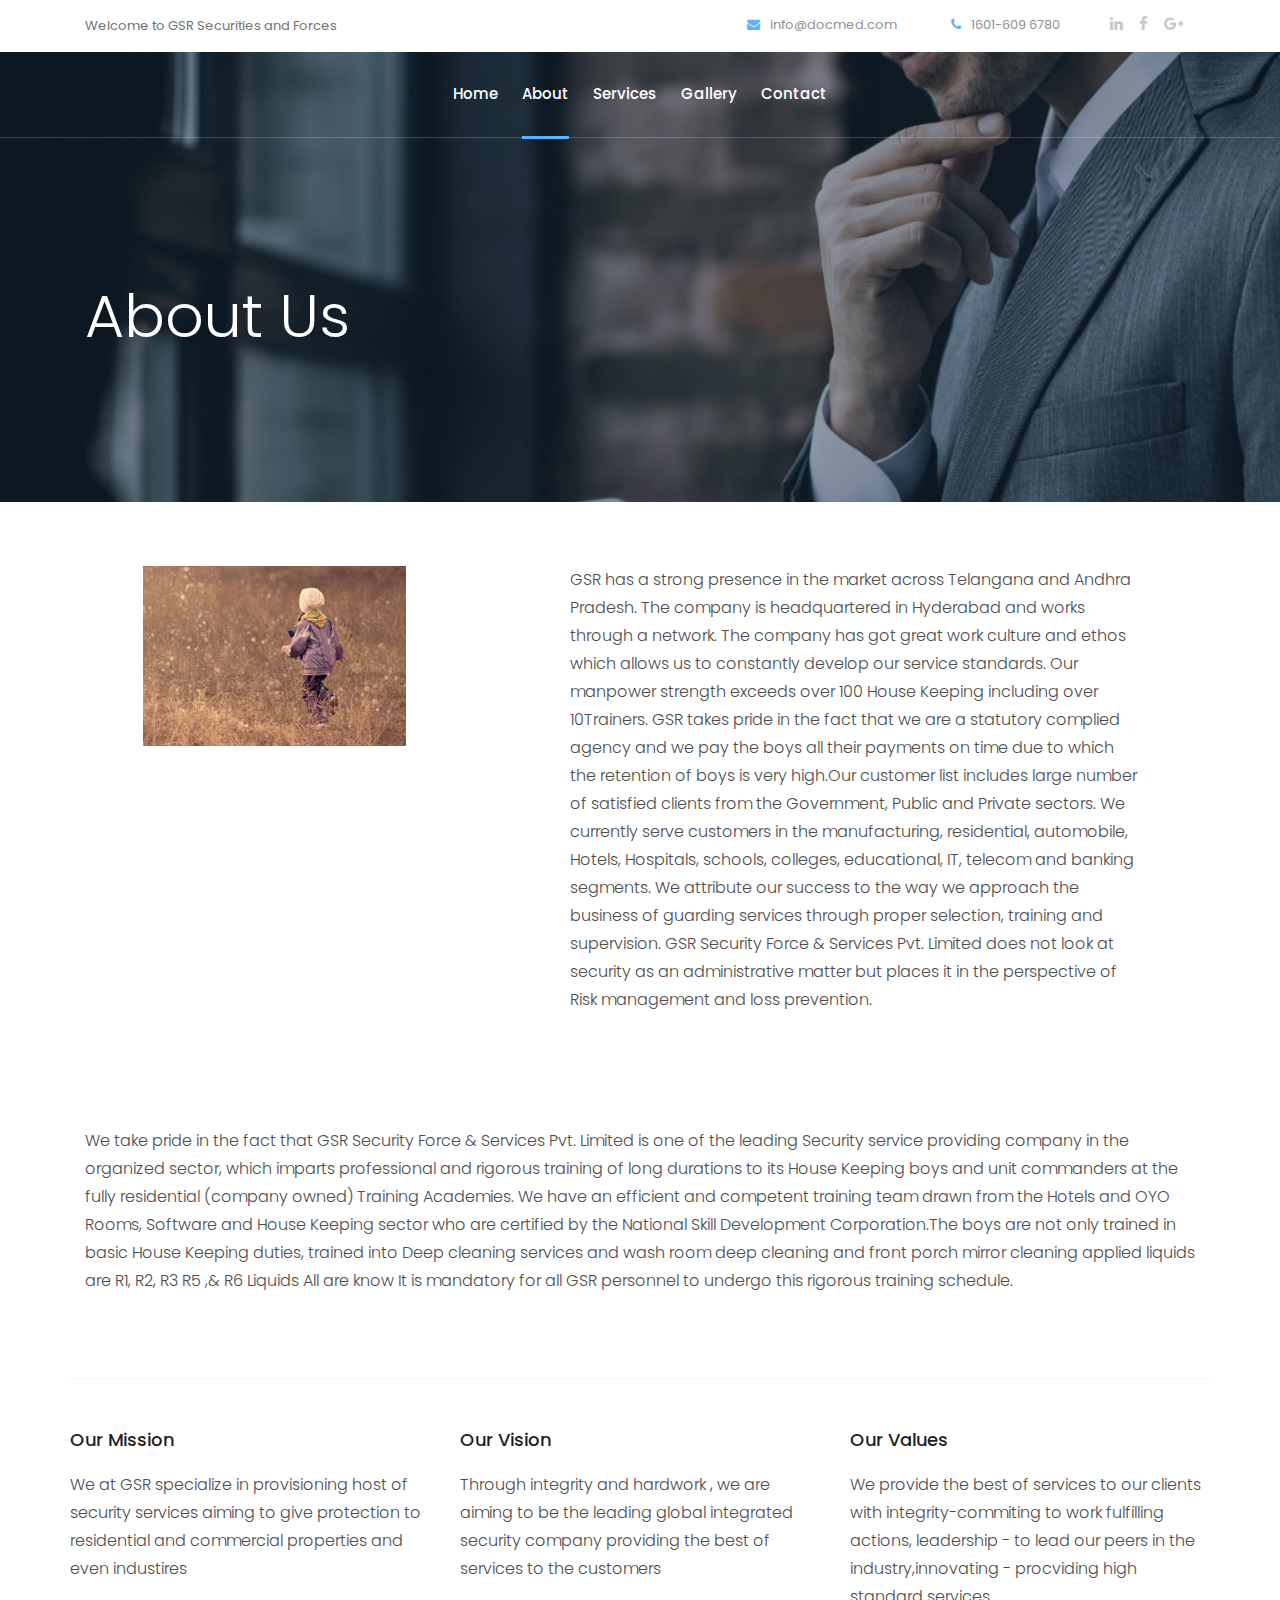
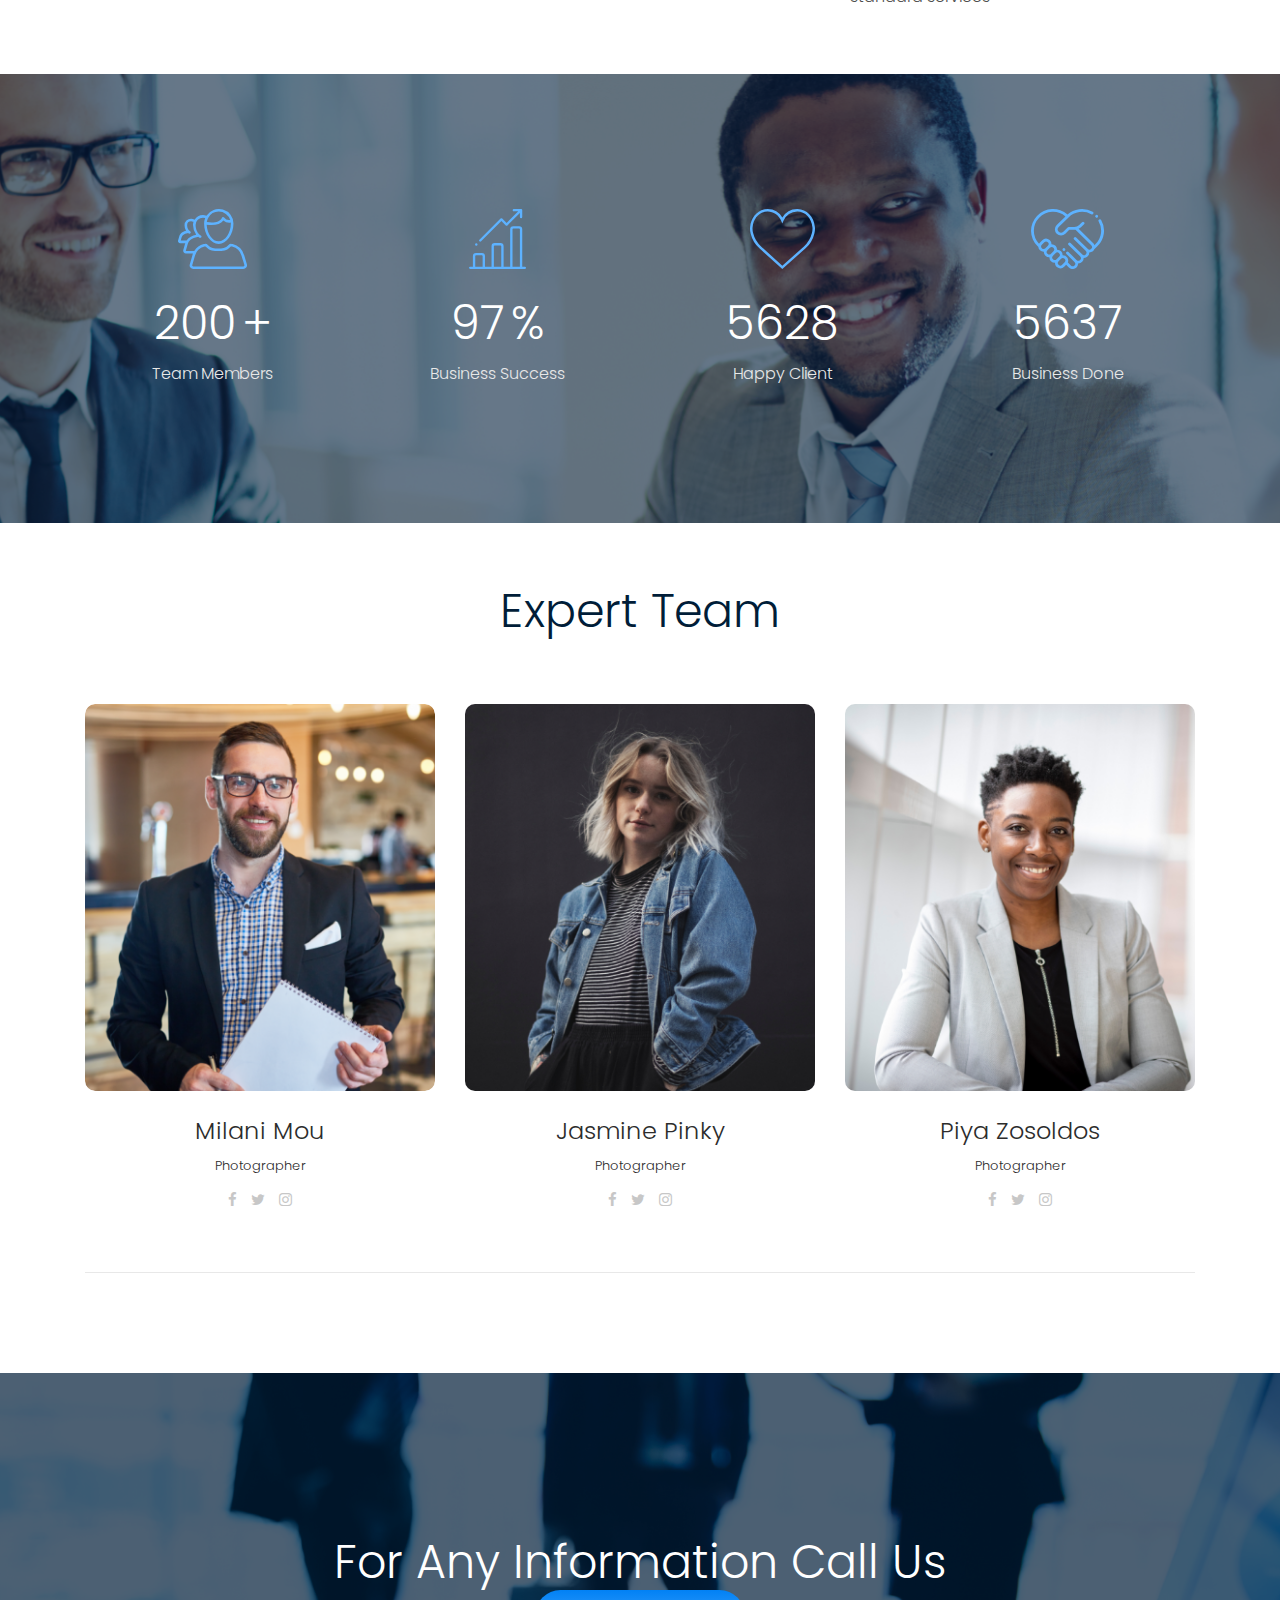
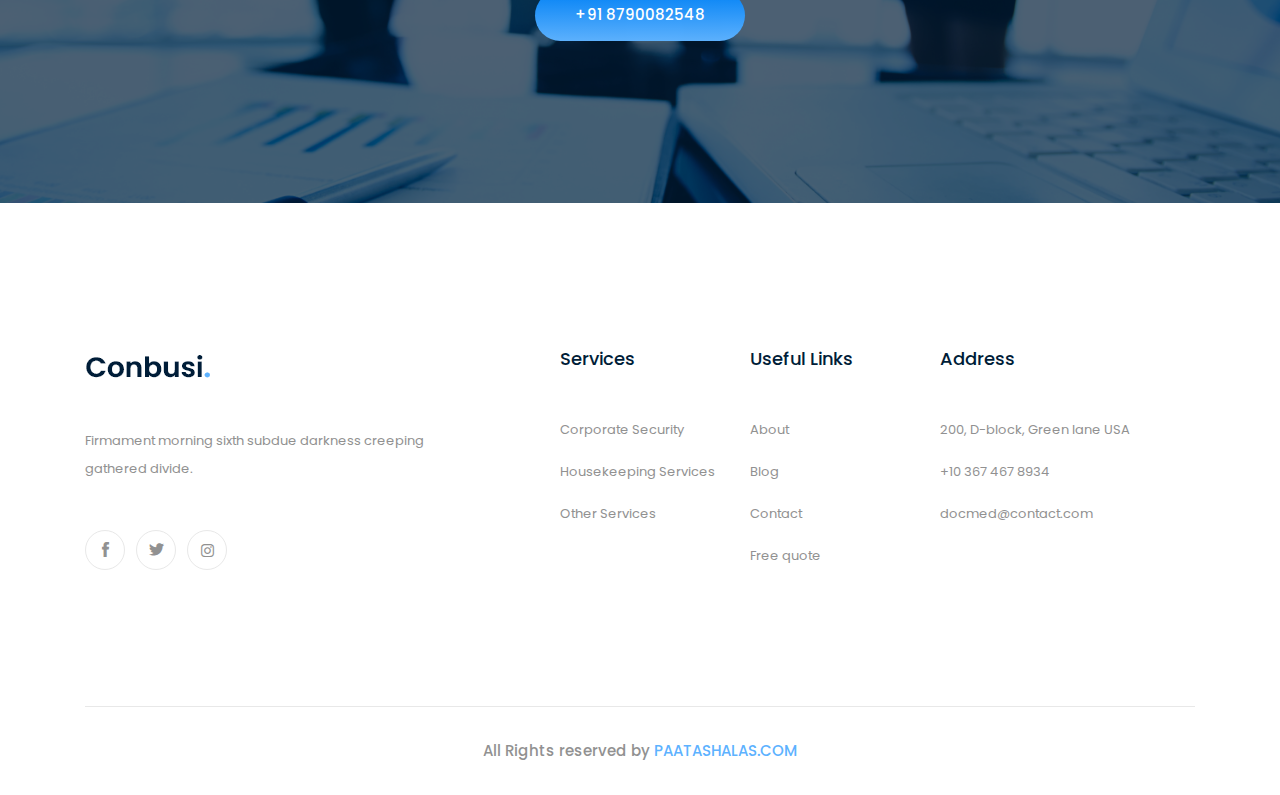
==== commit 43ca7010: "1" ====
--- a/about.html
+++ b/about.html
@@ -76,7 +76,7 @@
                             <div class="col-xl-3 col-lg-2">
                                 <div class="logo">
                                     <a href="index.html">
-                                        <img src="img/logo.png" alt="">
+                                        <!-- <img src="img/logo.png" alt=""> -->
                                     </a>
                                 </div>
                             </div>
@@ -122,53 +122,20 @@
 
     <!-- about_info_area start  -->
 
-    <div class="row container" style="padding-top:5%;">
-      <div class="col-md-4">
-        <img src="img/elements/d.jpg" alt="" class="img-fluid">
+    <div class="row" style="padding-top:5%;margin-left:10%;margin-right:10%;">
+      <div class="col-md-5">
+        <img src="img/elements/d.jpg" alt="" >
       </div>
-      <div class="col-md-8 mt-sm-20">
-        <p>Recently, the US Federal government banned online casinos from operating in America by making
-          it illegal to
-          transfer money to them through any US bank or payment system. As a result of this law, most
-          of the popular
-          online casino networks such as Party Gaming and PlayTech left the United States. Overnight,
-          online casino
-          players found themselves being chased by the Federal government. But, after a fortnight, the
-          online casino
-          industry came up with a solution and new online casinos started taking root. These began to
-          operate under a
-          different business umbrella, and by doing that, rendered the transfer of money to and from
-          them legal. A major
-          part of this was enlisting electronic banking systems that would accept this new
-          clarification and start doing
-          business with me. Listed in this article are the electronic banking systems that accept
-          players from the United
-          States that wish to play in online casinos.</p>
+      <div class="col-md-7 mt-sm-20">
+        <p>GSR has a strong presence in the market across Telangana and Andhra Pradesh. The company is headquartered in Hyderabad and works through a network. The company has got great work culture and ethos which allows us to constantly develop our service standards. Our manpower strength exceeds over 100 House Keeping including over 10Trainers. GSR takes pride in the fact that we are a statutory complied agency and we pay the boys all their payments on time due to which the retention of  boys  is very high.Our customer list includes large number of satisfied clients from the Government, Public and Private sectors. We currently serve customers in the manufacturing, residential, automobile, Hotels, Hospitals, schools, colleges, educational, IT, telecom and banking segments. We attribute our success to the way we approach the business of guarding services through proper selection, training and supervision.  GSR Security Force & Services Pvt. Limited does not look at security as an administrative matter but places it in the perspective of Risk management and loss prevention.</p>
       </div>
     </div>
 
     <section class="sample-text-area">
   		<div class="container box_1170">
   			<p class="sample-text">
-  				Every avid independent filmmaker has <b>Bold</b> about making that <i>Italic</i> interest documentary,
-  				or short
-  				film to show off their creative prowess. Many have great ideas and want to “wow”
-  				the<sup>Superscript</sup> scene,
-  				or video renters with their big project. But once you have the<sub>Subscript</sub> “in the can” (no easy
-  				feat), how
-  				do you move from a <del>Strike</del> through of master DVDs with the <u>“Underline”</u> marked
-  				hand-written title
-  				inside a secondhand CD case, to a pile of cardboard boxes full of shiny new, retail-ready DVDs, with UPC
-  				barcodes
-  				and polywrap sitting on your doorstep? You need to create eye-popping artwork and have your project
-  				replicated.
-  				Using a reputable full service DVD Replication company like PacificDisc, Inc. to partner with is
-  				certainly a
-  				helpful option to ensure a professional end result, but to help with your DVD replication project, here
-  				are 4 easy
-  				steps to follow for good DVD replication results:
-
-  			</p>
+          We take pride in the fact that GSR Security Force & Services Pvt. Limited is one of the leading Security service providing company in the organized sector, which imparts professional and rigorous training of long durations to its House Keeping boys and unit commanders at the fully residential (company owned) Training Academies. We have an efficient and competent training team drawn from the Hotels and OYO Rooms, Software and House Keeping sector who are certified by the National Skill Development Corporation.The boys are not only trained in basic House Keeping duties, trained into Deep cleaning services and wash room deep cleaning and front porch   mirror cleaning applied liquids are  R1, R2, R3  R5 ,& R6 Liquids All are know  It is mandatory for all GSR personnel to undergo this rigorous training schedule.
+        </p>
   		</div>
   	</section>
 
@@ -177,31 +144,19 @@
         <div class="col-md-4 ">
           <div class="single-defination">
             <h4 class="mb-20">Our Mission</h4>
-            <p>Recently, the US Federal government banned online casinos from operating in America by
-              making it illegal to
-              transfer money to them through any US bank or payment system. As a result of this law,
-              most of the popular
-              online casino networks</p>
+            <p>We at GSR specialize in provisioning host of security services aiming to give protection to residential and commercial properties and even industires</p>
           </div>
         </div>
         <div class="col-md-4">
           <div class="single-defination">
             <h4 class="mb-20">Our Vision</h4>
-            <p>Recently, the US Federal government banned online casinos from operating in America by
-              making it illegal to
-              transfer money to them through any US bank or payment system. As a result of this law,
-              most of the popular
-              online casino networks</p>
+            <p>Through integrity and hardwork , we are aiming to be the leading global integrated security company providing the best of services to the customers </p>
           </div>
         </div>
         <div class="col-md-4">
           <div class="single-defination">
             <h4 class="mb-20">Our Values</h4>
-            <p>Recently, the US Federal government banned online casinos from operating in America by
-              making it illegal to
-              transfer money to them through any US bank or payment system. As a result of this law,
-              most of the popular
-              online casino networks</p>
+            <p>We provide the best of services to our clients with integrity-commiting to work fulfilling actions, leadership - to lead our peers in the industry,innovating - procviding high standard services</p>
           </div>
         </div>
       </div>
@@ -274,81 +229,7 @@
     </div>
     <!-- /counter_area  -->
 
-    <!-- service_area_start -->
-    <!-- <div class="service_area minus_padding">
-            <div class="container">
-                <div class="row">
-                    <div class="col-xl-12">
-                        <div class="section_title text-center mb-50">
-                            <h3>What we Do?</h3>
-                        </div>
-                    </div>
-                </div>
-                <div class="row">
-                    <div class="col-xl-4 col-md-6 col-lg-4">
-                        <div class="single_service text-center">
-                            <div class="service_icon">
-                                <img src="img/svg_icon/1.svg" alt="">
-                            </div>
-                            <h3>Marketing & SEO Agency</h3>
-                            <p>Esteem spirit temper too say adieus who direct esteem.</p>
-                            <a href="#" class="learn_more">Learn More</a>
-                        </div>
-                    </div>
-                    <div class="col-xl-4 col-md-6 col-lg-4">
-                        <div class="single_service text-center">
-                            <div class="service_icon">
-                                <img src="img/svg_icon/2.svg" alt="">
-                            </div>
-                            <h3>Startup Agency</h3>
-                            <p>Esteem spirit temper too say adieus who direct esteem.</p>
-                            <a href="#" class="learn_more">Learn More</a>
-                        </div>
-                    </div>
-                    <div class="col-xl-4 col-md-6 col-lg-4">
-                        <div class="single_service text-center">
-                            <div class="service_icon">
-                                <img src="img/svg_icon/3.svg" alt="">
-                            </div>
-                            <h3>Corporate Business</h3>
-                            <p>Esteem spirit temper too say adieus who direct esteem.</p>
-                            <a href="#" class="learn_more">Learn More</a>
-                        </div>
-                    </div>
-                    <div class="col-xl-4 col-md-6 col-lg-4">
-                        <div class="single_service text-center">
-                            <div class="service_icon">
-                                <img src="img/svg_icon/4.svg" alt="">
-                            </div>
-                            <h3>Finance Solution</h3>
-                            <p>Esteem spirit temper too say adieus who direct esteem.</p>
-                            <a href="#" class="learn_more">Learn More</a>
-                        </div>
-                    </div>
-                    <div class="col-xl-4 col-md-6 col-lg-4">
-                        <div class="single_service text-center">
-                            <div class="service_icon">
-                                <img src="img/svg_icon/5.svg" alt="">
-                            </div>
-                            <h3>Food & Restaurant</h3>
-                            <p>Esteem spirit temper too say adieus who direct esteem.</p>
-                            <a href="#" class="learn_more">Learn More</a>
-                        </div>
-                    </div>
-                    <div class="col-xl-4 col-md-6 col-lg-4">
-                        <div class="single_service text-center">
-                            <div class="service_icon">
-                                <img src="img/svg_icon/6.svg" alt="">
-                            </div>
-                            <h3>Travel Agency </h3>
-                            <p>Esteem spirit temper too say adieus who direct esteem.</p>
-                            <a href="#" class="learn_more">Learn More</a>
-                        </div>
-                    </div>
-                </div>
-            </div>
-        </div> -->
-        <!-- service_area_end -->
+
 
     <!-- team_area  -->
     <div class="team_area minus_padding">
@@ -481,8 +362,8 @@
                 <div class="col-xl-8">
                     <div class="info_text text-center">
                         <h3>For Any Information Call Us</h3>
-                        <p>Esteem spirit temper too say adieus who direct esteem.</p>
-                        <a class="boxed-btn3" href="#">+10 673 763 6786</a>
+                        <!-- <p>Esteem spirit temper too say adieus who direct esteem.</p> -->
+                        <a class="boxed-btn3" href="#">+91 8790082548</a>
                     </div>
                 </div>
             </div>
--- a/css/style.css
+++ b/css/style.css
@@ -1314,7 +1314,7 @@
 
 /* line 1, ../../Arafath/CL/CL October/216. Consulting/HTML/scss/_slider.scss */
 .slider_bg_1 {
-  background-image: url(../img/banner/banner.png);
+  background-image: url(../img/banner/banner.jpg);
 }
 
 /* line 4, ../../Arafath/CL/CL October/216. Consulting/HTML/scss/_slider.scss */
@@ -7321,4 +7321,4 @@
   font-size: 12px;
 }
 
-/*# sourceMappingURL=style.css.map */+/*# sourceMappingURL=style.css.map */
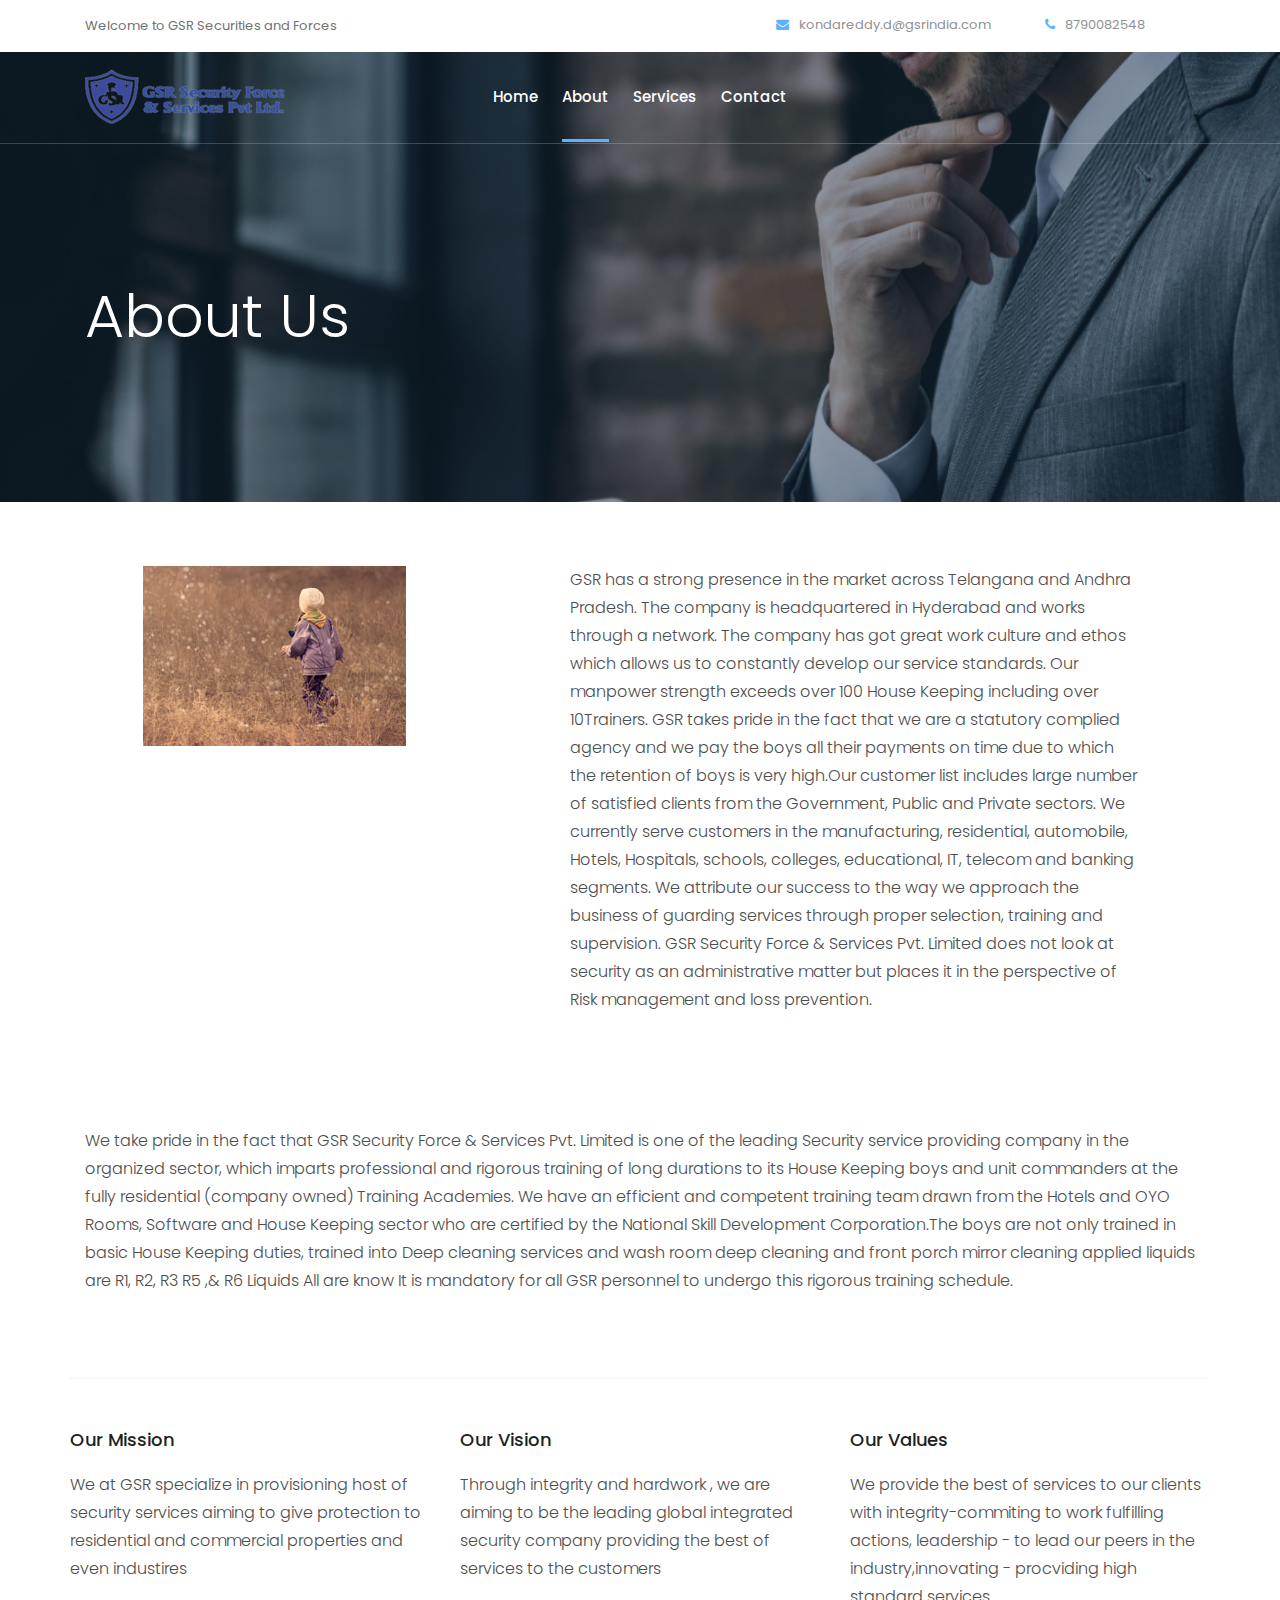
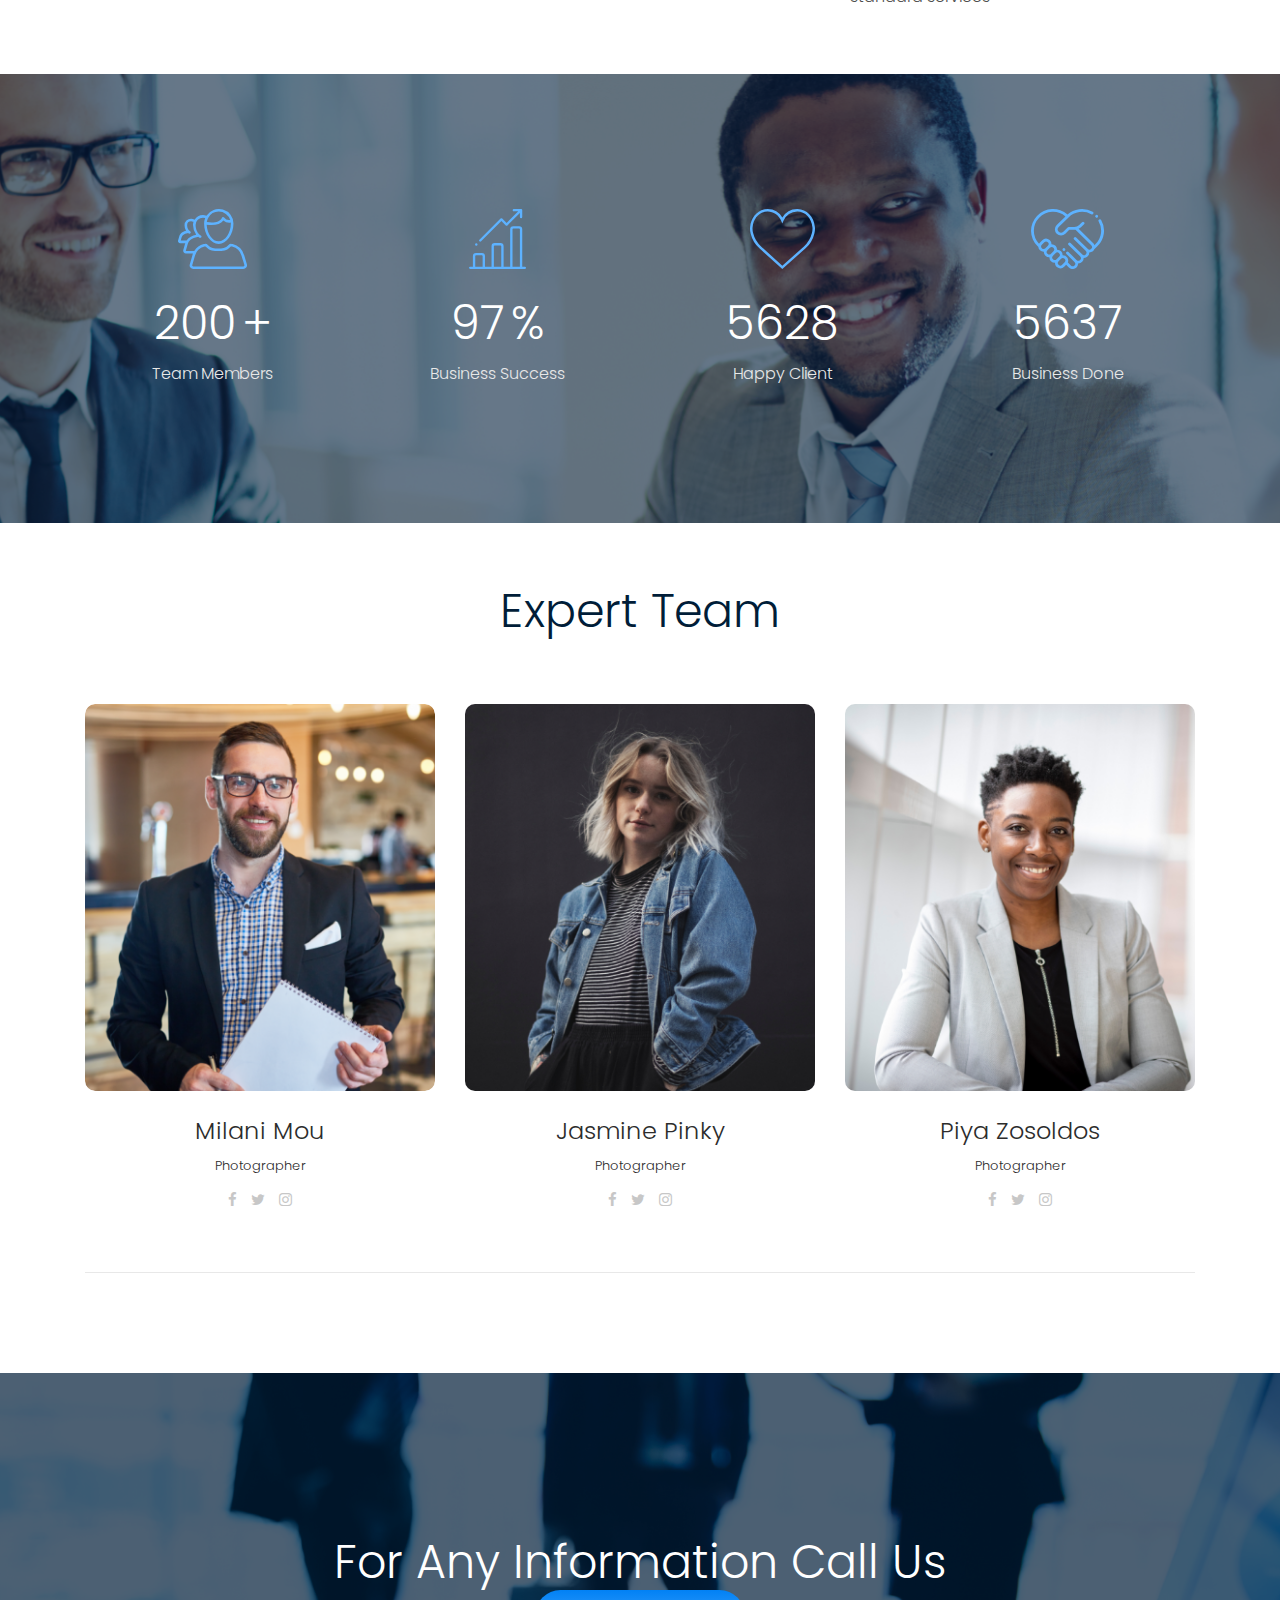
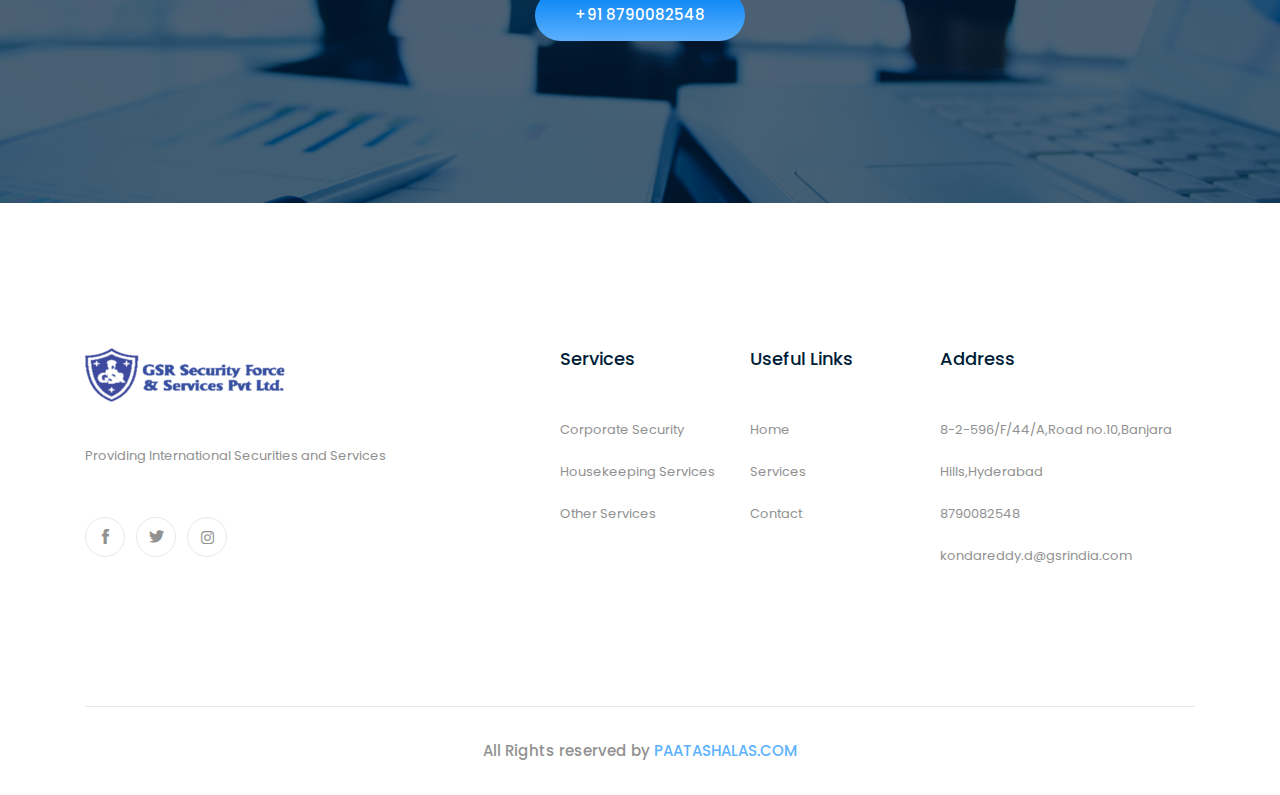
==== commit ce8b0b18: "1" ====
--- a/about.html
+++ b/about.html
@@ -9,7 +9,7 @@
     <meta name="viewport" content="width=device-width, initial-scale=1">
 
     <!-- <link rel="manifest" href="site.webmanifest"> -->
-    <link rel="shortcut icon" type="image/x-icon" href="img/favicon.png">
+    <link rel="shortcut icon" type="image/x-icon" href="img/favicon.ico">
     <!-- Place favicon.ico in the root directory -->
 
     <!-- CSS here -->
@@ -48,21 +48,11 @@
                             <div class="header_right d-flex">
                                     <div class="short_contact_list">
                                             <ul>
-                                                <li><a href="#"> <i class="fa fa-envelope"></i> info@docmed.com</a></li>
-                                                <li><a href="#"> <i class="fa fa-phone"></i> 1601-609 6780</a></li>
+                                                <li><a href="#"> <i class="fa fa-envelope"></i> kondareddy.d@gsrindia.com</a></li>
+                                                <li><a href="#"> <i class="fa fa-phone"></i> 8790082548</a></li>
                                             </ul>
                                         </div>
-                                        <div class="social_media_links">
-                                            <a href="#">
-                                                <i class="fa fa-linkedin"></i>
-                                            </a>
-                                            <a href="#">
-                                                <i class="fa fa-facebook"></i>
-                                            </a>
-                                            <a href="#">
-                                                <i class="fa fa-google-plus"></i>
-                                            </a>
-                                        </div>
+
                             </div>
 
                         </div>
@@ -76,7 +66,7 @@
                             <div class="col-xl-3 col-lg-2">
                                 <div class="logo">
                                     <a href="index.html">
-                                        <!-- <img src="img/logo.png" alt=""> -->
+                                        <img src="img/gsrlogo.png" alt="">
                                     </a>
                                 </div>
                             </div>
@@ -87,7 +77,7 @@
                                             <li><a href="index.html">home</a></li>
                                             <li><a  class="active" href="#">About</a></li>
                                             <li><a href="services.html">Services</a></li>
-                                            <li><a href="study.html">Gallery</a></li>
+                                            <!-- <li><a href="study.html">Gallery</a></li> -->
                                             <li><a href="contact.html">Contact</a></li>
                                         </ul>
                                     </nav>
@@ -380,12 +370,11 @@
                         <div class="footer_widget">
                             <div class="footer_logo">
                                 <a href="#">
-                                    <img src="img/footer_logo.png" alt="">
+                                    <img src="img/gsrlogo.png" alt="">
                                 </a>
                             </div>
                             <p>
-                                Firmament morning sixth subdue darkness
-                                creeping gathered divide.
+                                Providing International Securities and Services
                             </p>
                             <div class="socail_links">
                                 <ul>
@@ -429,10 +418,10 @@
                                     Useful Links
                             </h3>
                             <ul>
-                                <li><a href="#">About</a></li>
-                                <li><a href="#">Blog</a></li>
-                                <li><a href="#"> Contact</a></li>
-                                <li><a href="#"> Free quote</a></li>
+                                <li><a href="index.html">Home</a></li>
+                                <li><a href="services.html">Services</a></li>
+                                <li><a href="contact.html"> Contact</a></li>
+                                <!-- <li><a href="#"> Free quote</a></li> -->
                             </ul>
                         </div>
                     </div>
@@ -442,9 +431,9 @@
                                 Address
                             </h3>
                             <ul>
-                                    <li>200, D-block, Green lane USA</li>
-                                    <li>+10 367 467 8934</li>
-                                    <li><a href="#"> docmed@contact.com</a></li>
+                                    <li>8-2-596/F/44/A,Road no.10,Banjara Hills,Hyderabad</li>
+                                    <li>8790082548</li>
+                                    <li><a href="#"> kondareddy.d@gsrindia.com</a></li>
                                 </ul>
                         </div>
                     </div>
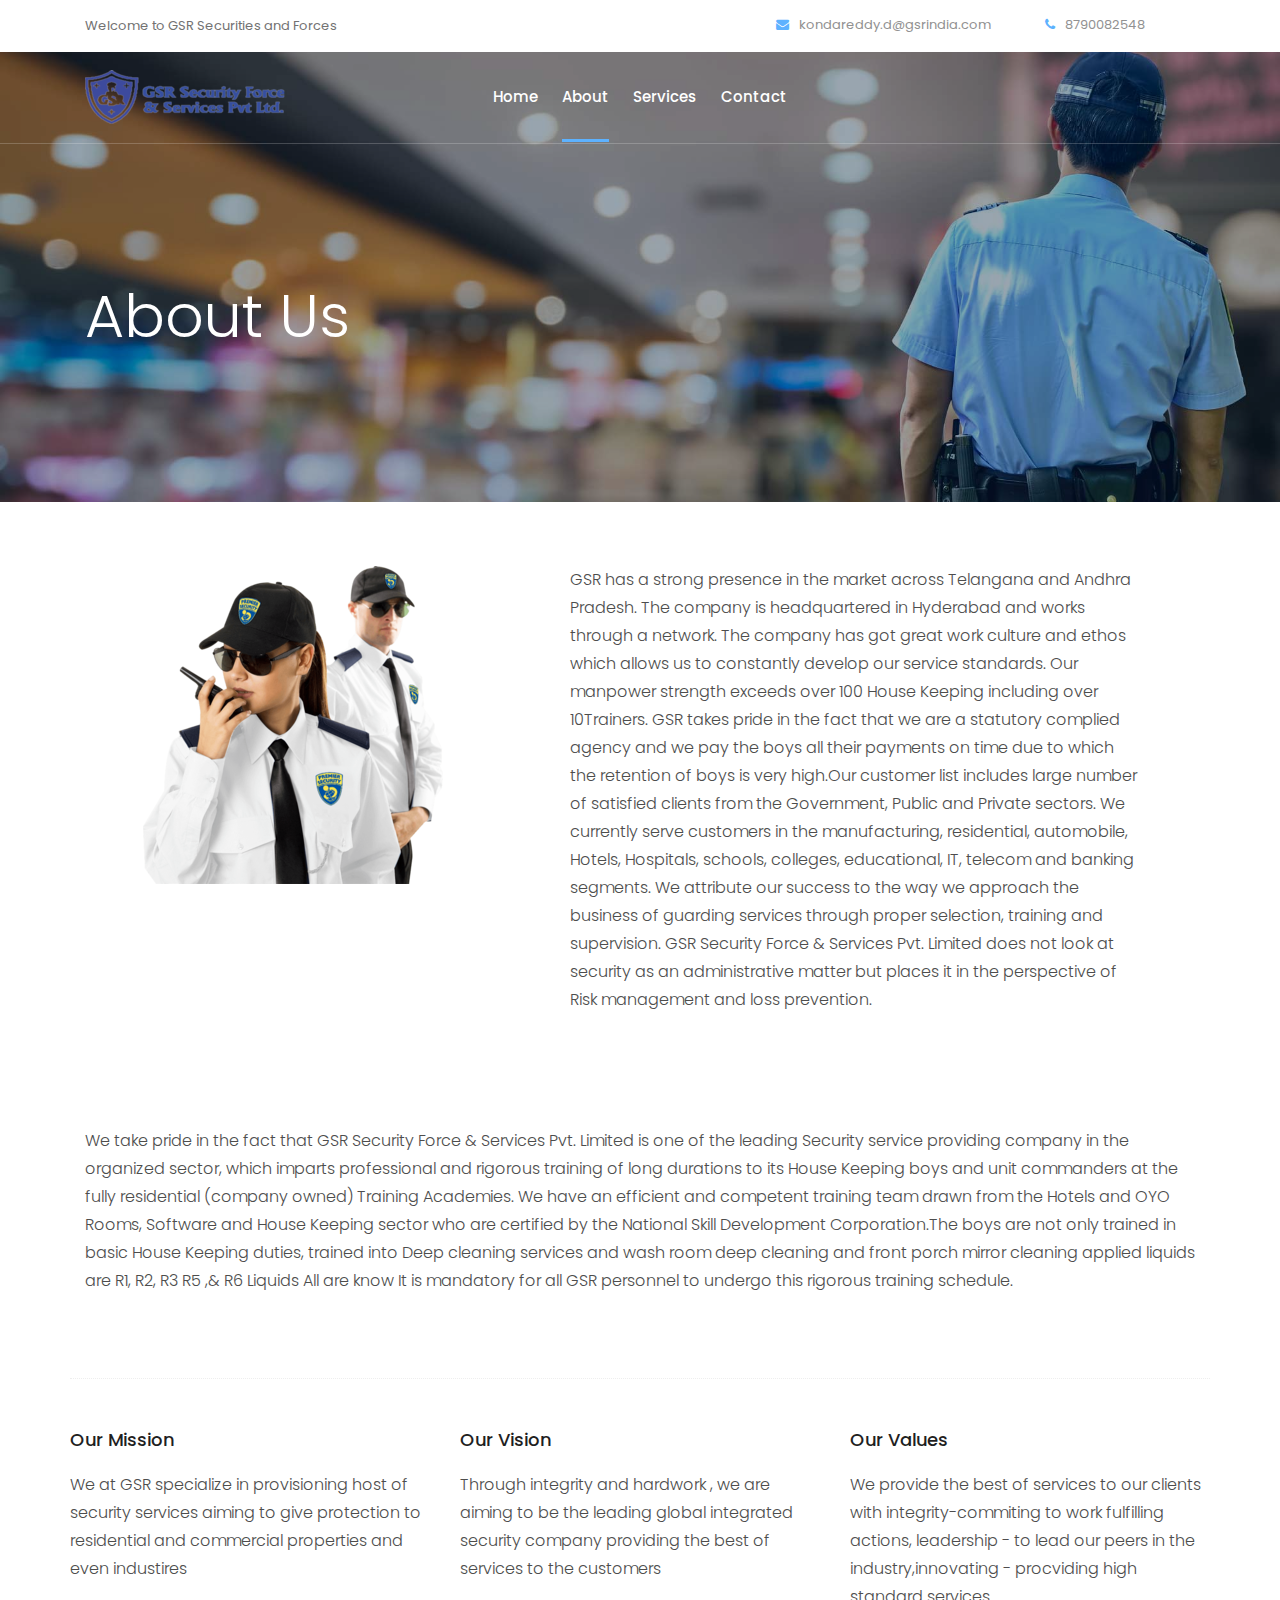
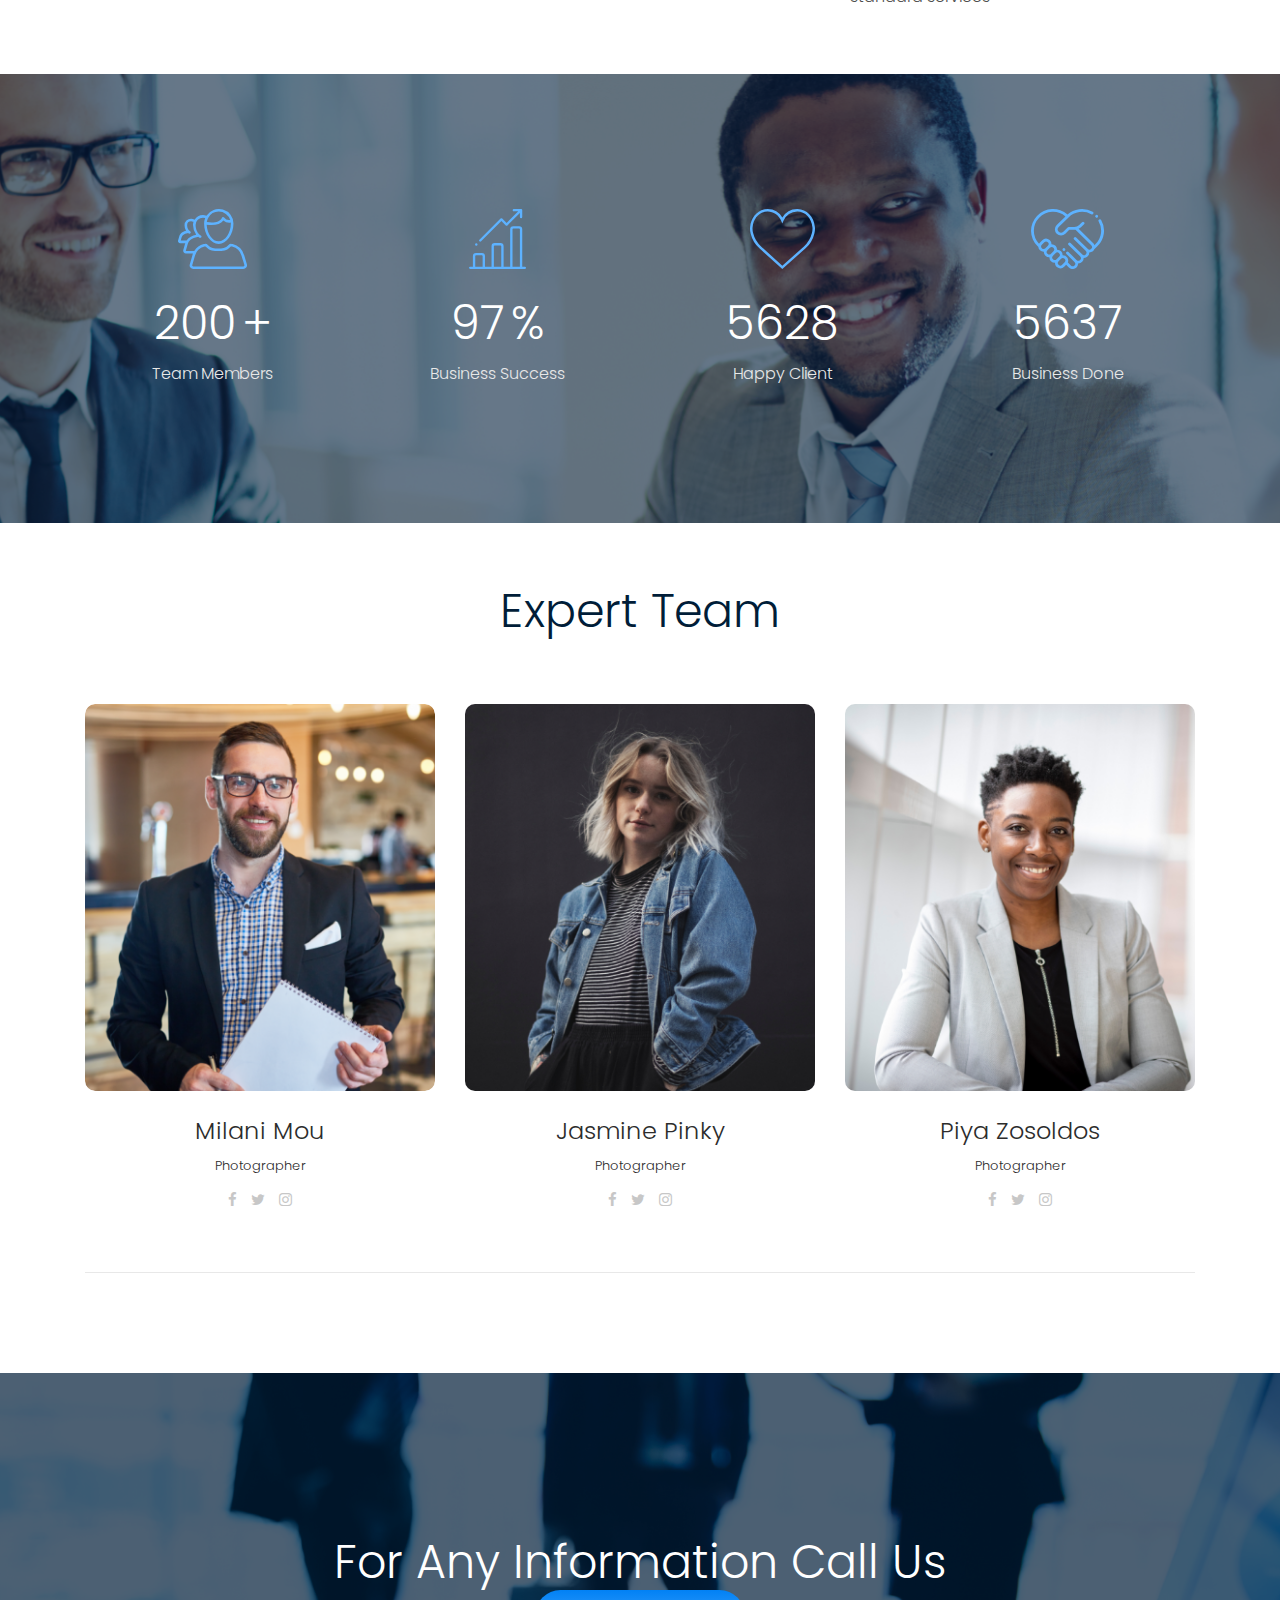
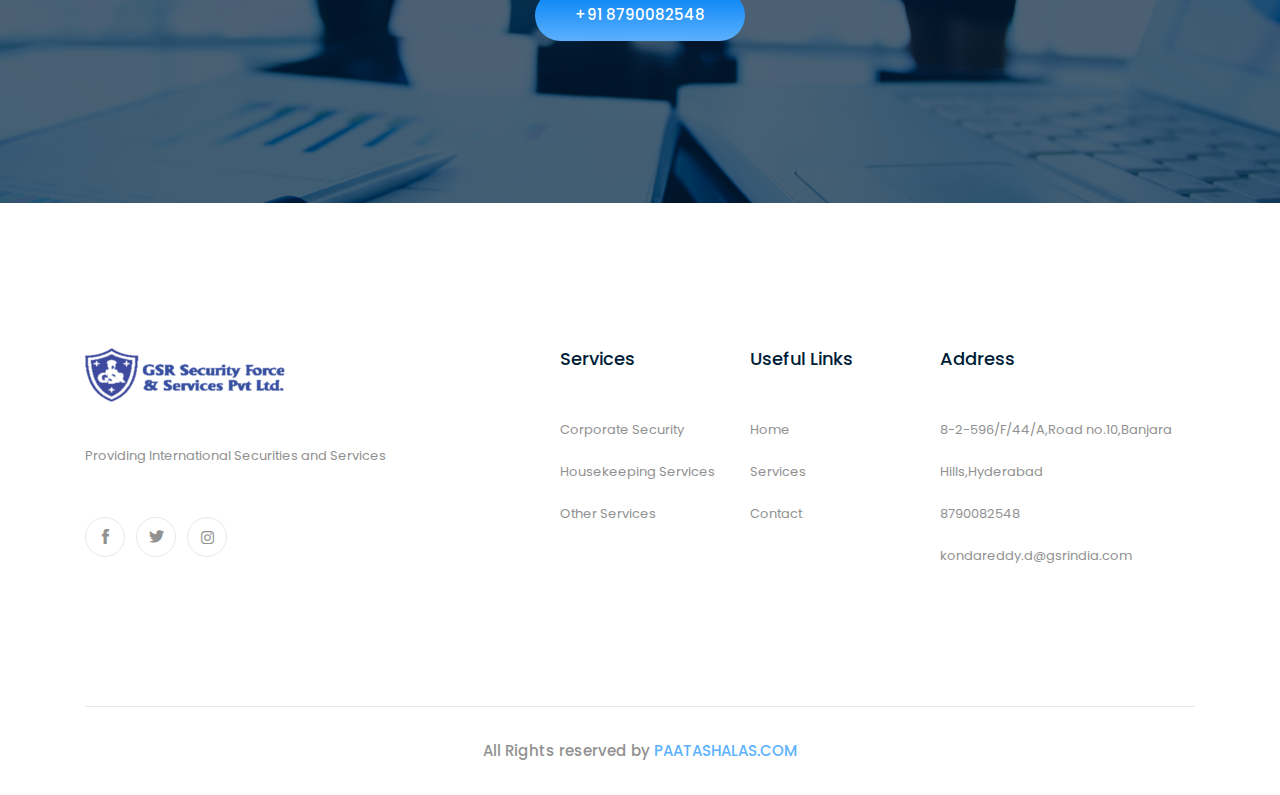
==== commit 784293fe: "1" ====
--- a/about.html
+++ b/about.html
@@ -114,7 +114,7 @@
 
     <div class="row" style="padding-top:5%;margin-left:10%;margin-right:10%;">
       <div class="col-md-5">
-        <img src="img/elements/d.jpg" alt="" >
+        <img src="img\about\2.png" alt="" >
       </div>
       <div class="col-md-7 mt-sm-20">
         <p>GSR has a strong presence in the market across Telangana and Andhra Pradesh. The company is headquartered in Hyderabad and works through a network. The company has got great work culture and ethos which allows us to constantly develop our service standards. Our manpower strength exceeds over 100 House Keeping including over 10Trainers. GSR takes pride in the fact that we are a statutory complied agency and we pay the boys all their payments on time due to which the retention of  boys  is very high.Our customer list includes large number of satisfied clients from the Government, Public and Private sectors. We currently serve customers in the manufacturing, residential, automobile, Hotels, Hospitals, schools, colleges, educational, IT, telecom and banking segments. We attribute our success to the way we approach the business of guarding services through proper selection, training and supervision.  GSR Security Force & Services Pvt. Limited does not look at security as an administrative matter but places it in the perspective of Risk management and loss prevention.</p>
--- a/css/style.css
+++ b/css/style.css
@@ -194,17 +194,17 @@
 
 /* line 132, ../../Arafath/CL/CL October/216. Consulting/HTML/scss/theme-default.scss */
 .bg-img-1 {
-  background-image: url(../img/slider/slider-img-1.jpg);
+  background-image: url(../img/banner/banner1.jpg);
 }
 
 /* line 135, ../../Arafath/CL/CL October/216. Consulting/HTML/scss/theme-default.scss */
 .bg-img-2 {
-  background-image: url(../img/background-img/bg-img-2.jpg);
+  background-image: url(../img/banner/banner1.jpg);
 }
 
 /* line 138, ../../Arafath/CL/CL October/216. Consulting/HTML/scss/theme-default.scss */
 .cta-bg-1 {
-  background-image: url(../img/background-img/bg-img-3.jpg);
+  background-image: url(../img/banner/banner2.jpg);
 }
 
 /* line 143, ../../Arafath/CL/CL October/216. Consulting/HTML/scss/theme-default.scss */
@@ -3449,7 +3449,7 @@
 
 /* line 1, ../../Arafath/CL/CL October/216. Consulting/HTML/scss/_bradcam.scss */
 .bradcam_bg_1 {
-  background-image: url(../img/banner/bradcam.png);
+  background-image: url(/img/banner/banner1.jpg);
 }
 
 /* line 4, ../../Arafath/CL/CL October/216. Consulting/HTML/scss/_bradcam.scss */
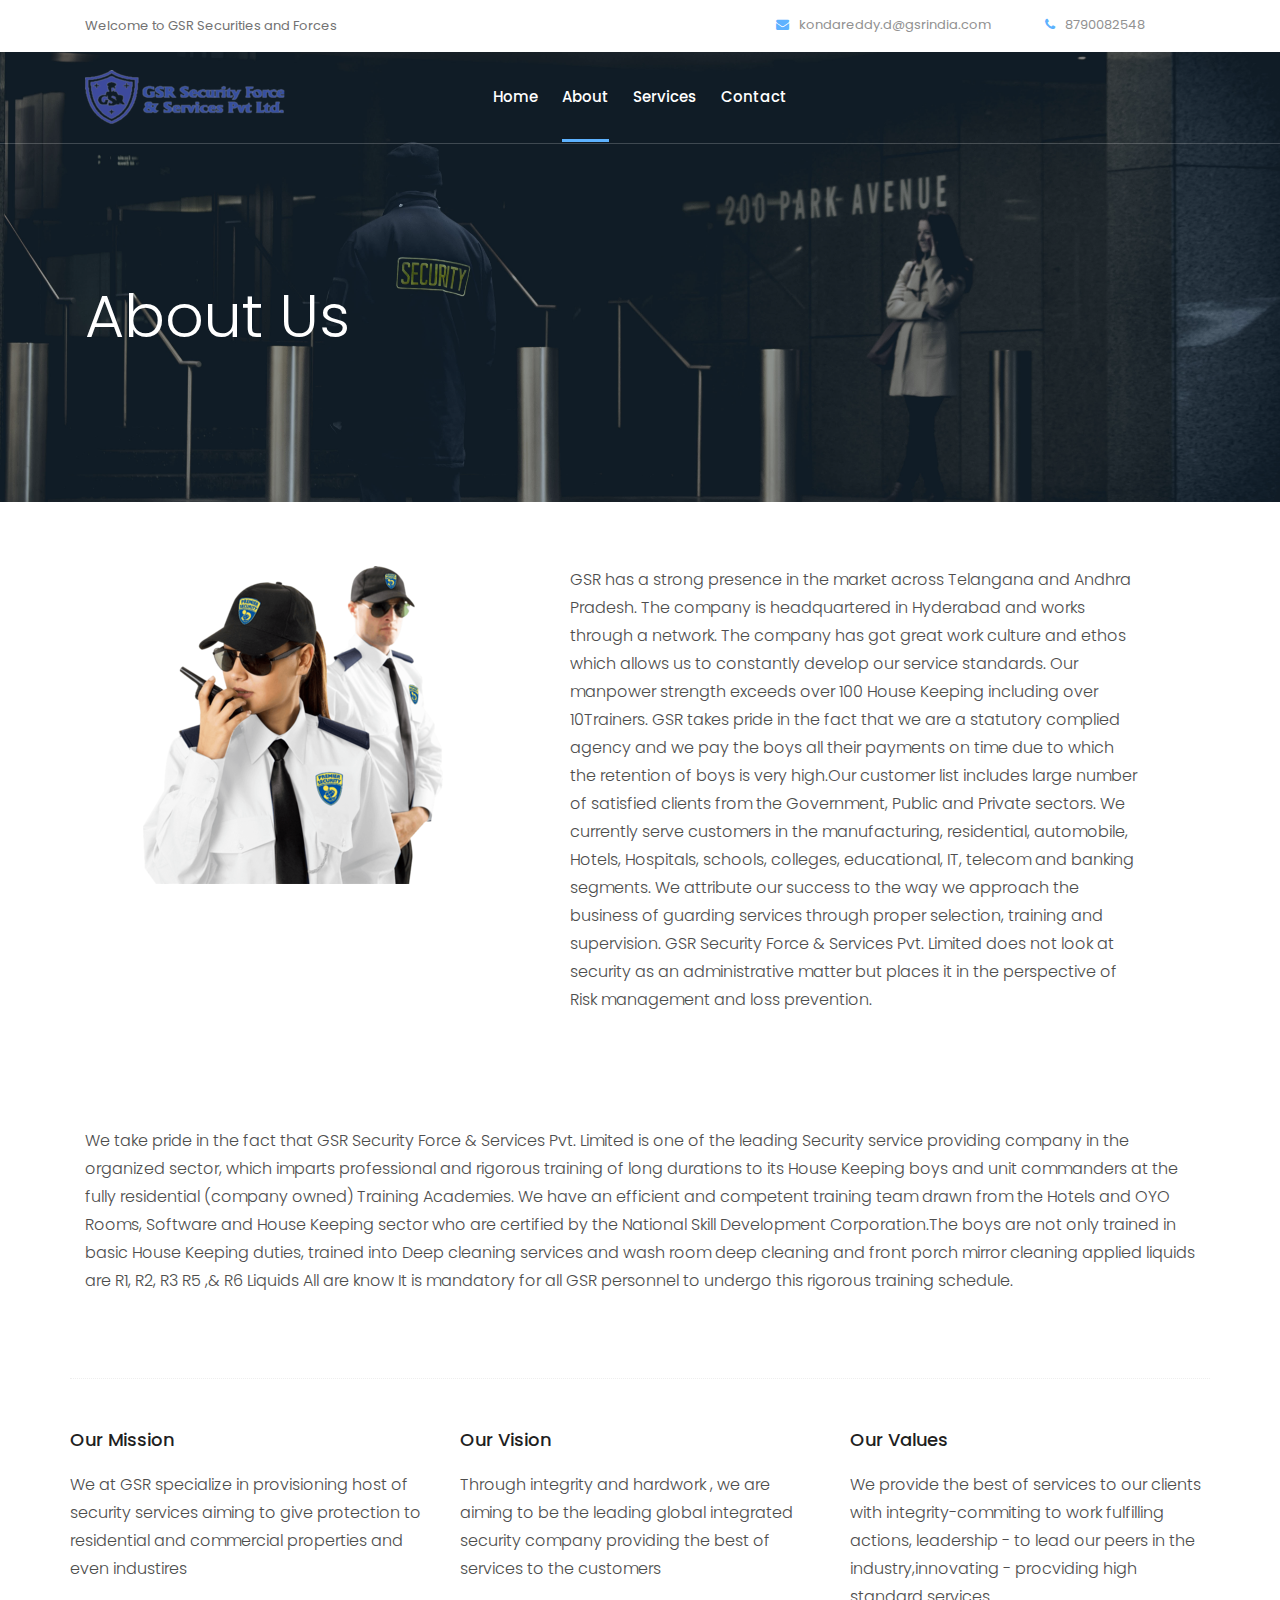
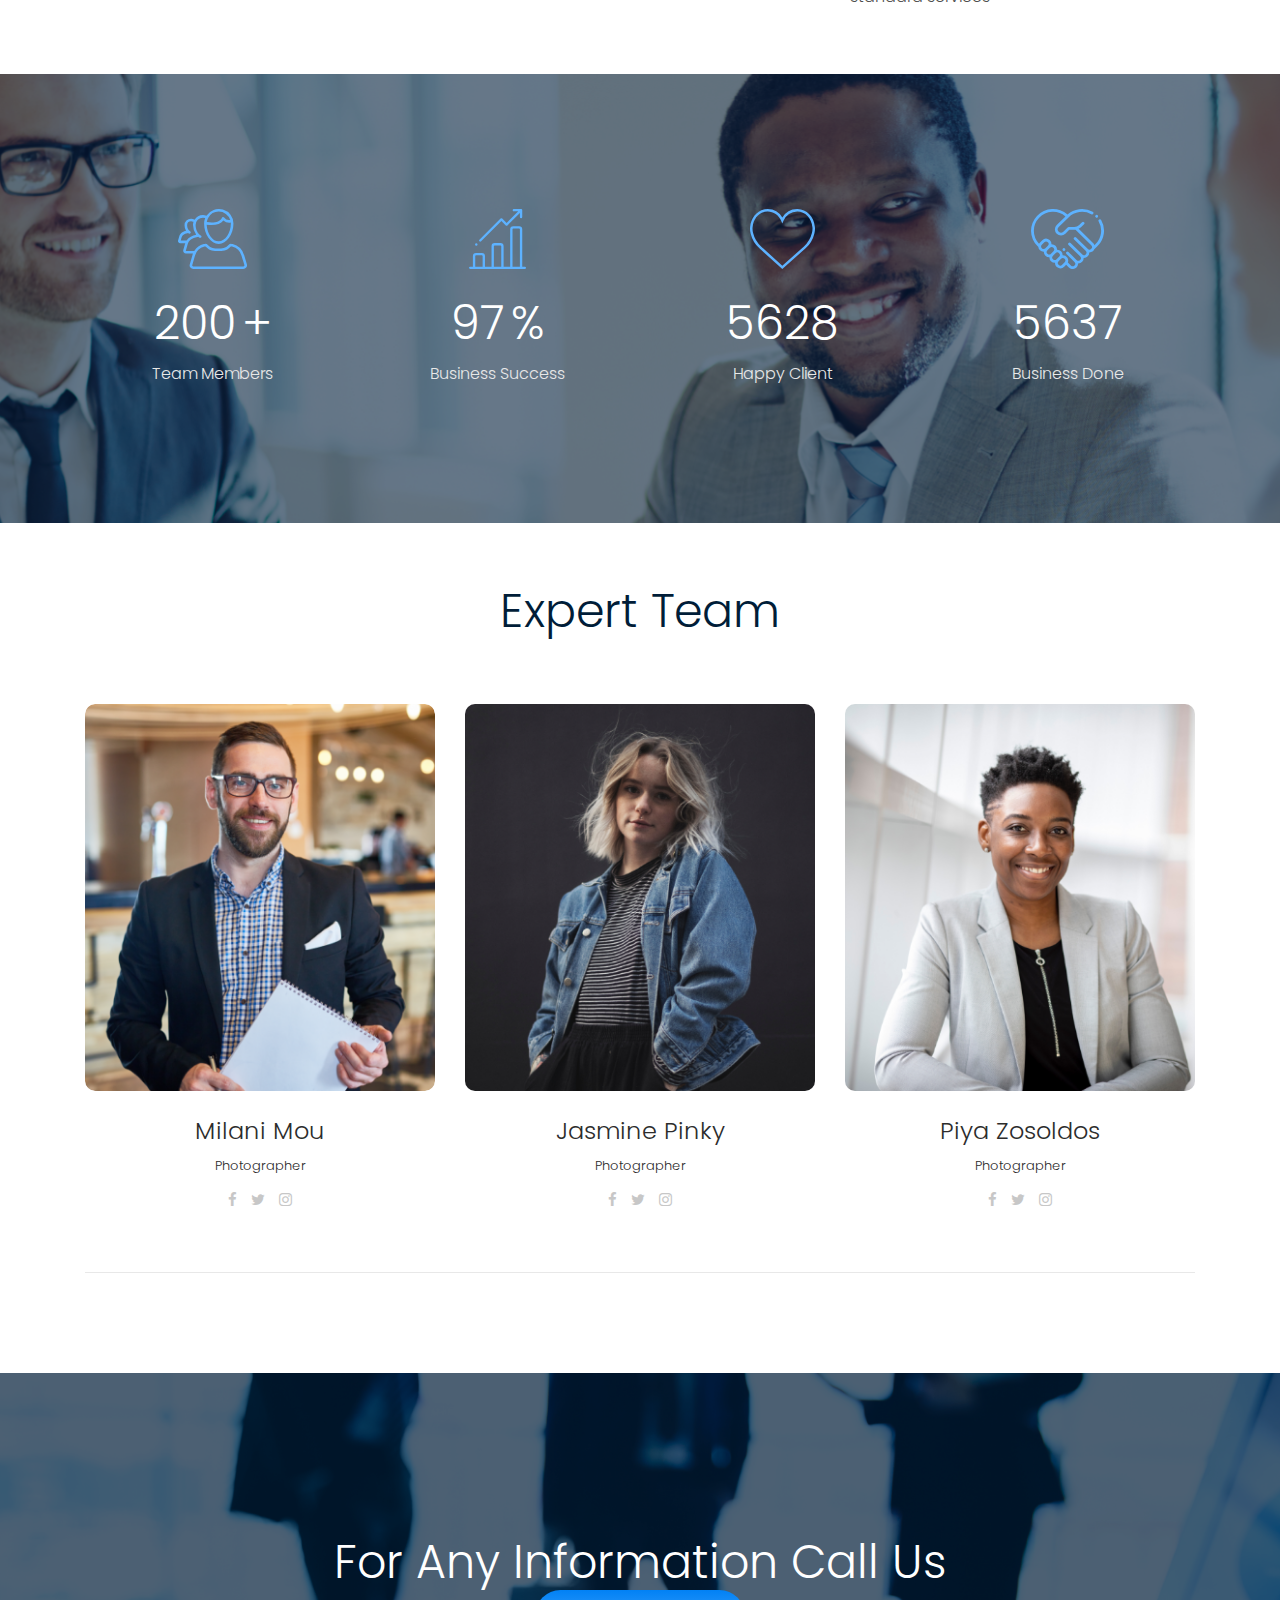
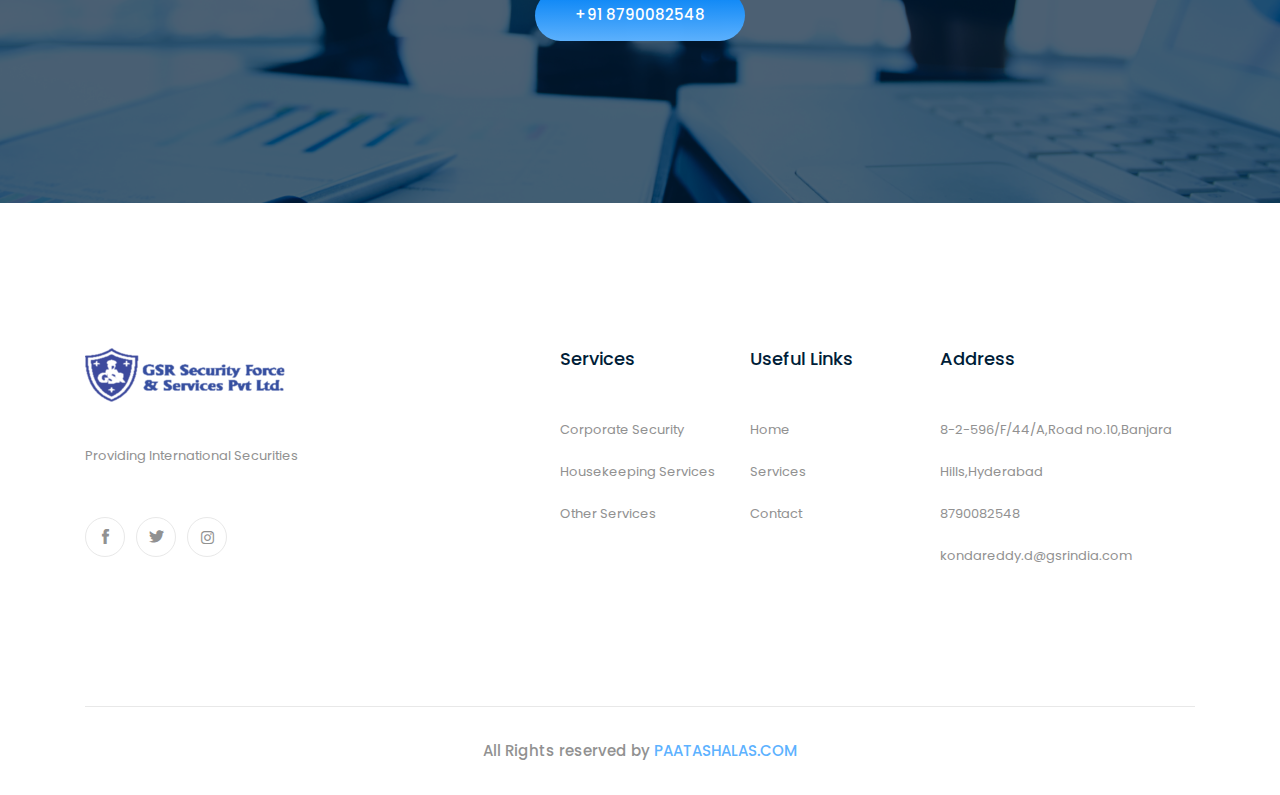
==== commit ed5c32ca: "1" ====
--- a/about.html
+++ b/about.html
@@ -374,7 +374,7 @@
                                 </a>
                             </div>
                             <p>
-                                Providing International Securities and Services
+                                Providing International Securities 
                             </p>
                             <div class="socail_links">
                                 <ul>
--- a/css/style.css
+++ b/css/style.css
@@ -1319,7 +1319,7 @@
 
 /* line 4, ../../Arafath/CL/CL October/216. Consulting/HTML/scss/_slider.scss */
 .slider_bg_2 {
-  background-image: url(../img/banner/banner_2.png);
+  background-image: url(../img/banner/banner1.jpg);
 }
 
 /* line 8, ../../Arafath/CL/CL October/216. Consulting/HTML/scss/_slider.scss */
@@ -3449,7 +3449,7 @@
 
 /* line 1, ../../Arafath/CL/CL October/216. Consulting/HTML/scss/_bradcam.scss */
 .bradcam_bg_1 {
-  background-image: url(/img/banner/banner1.jpg);
+  background-image: url(../img/banner/banner.jpg);
 }
 
 /* line 4, ../../Arafath/CL/CL October/216. Consulting/HTML/scss/_bradcam.scss */
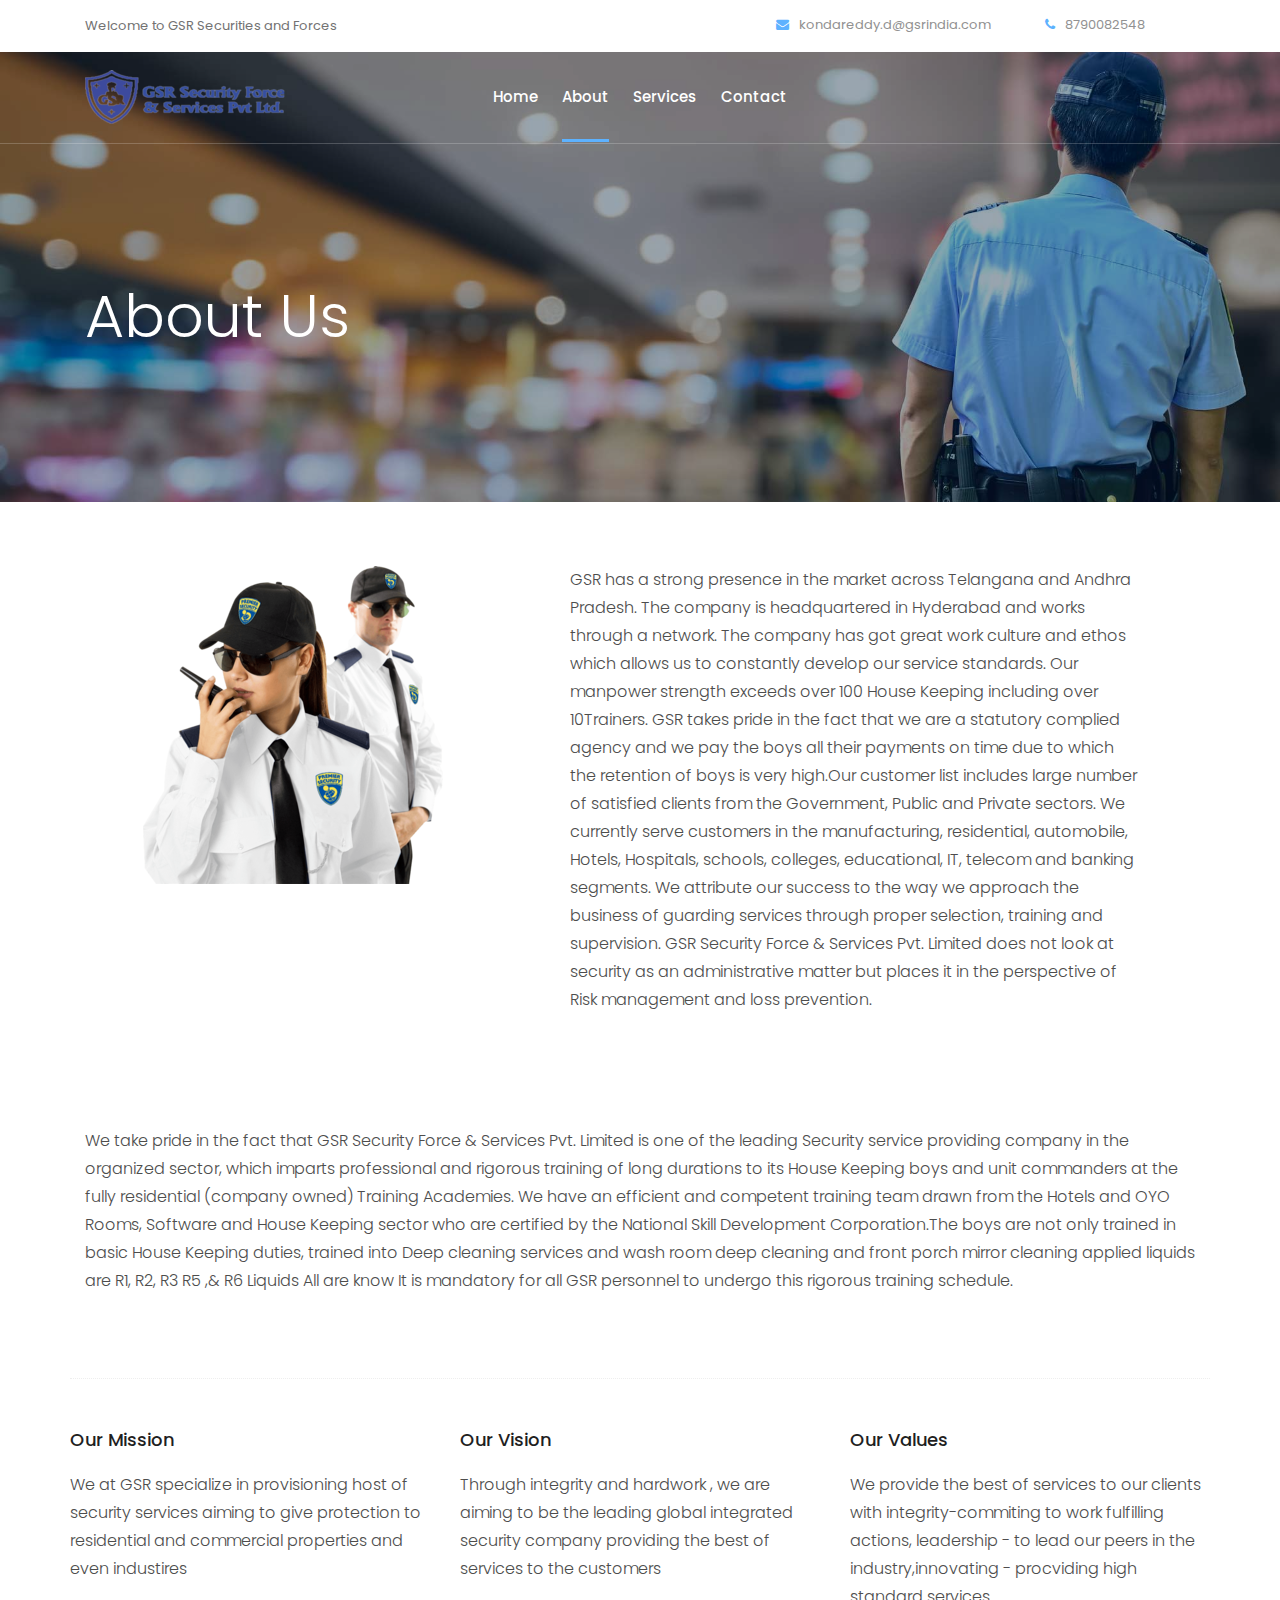
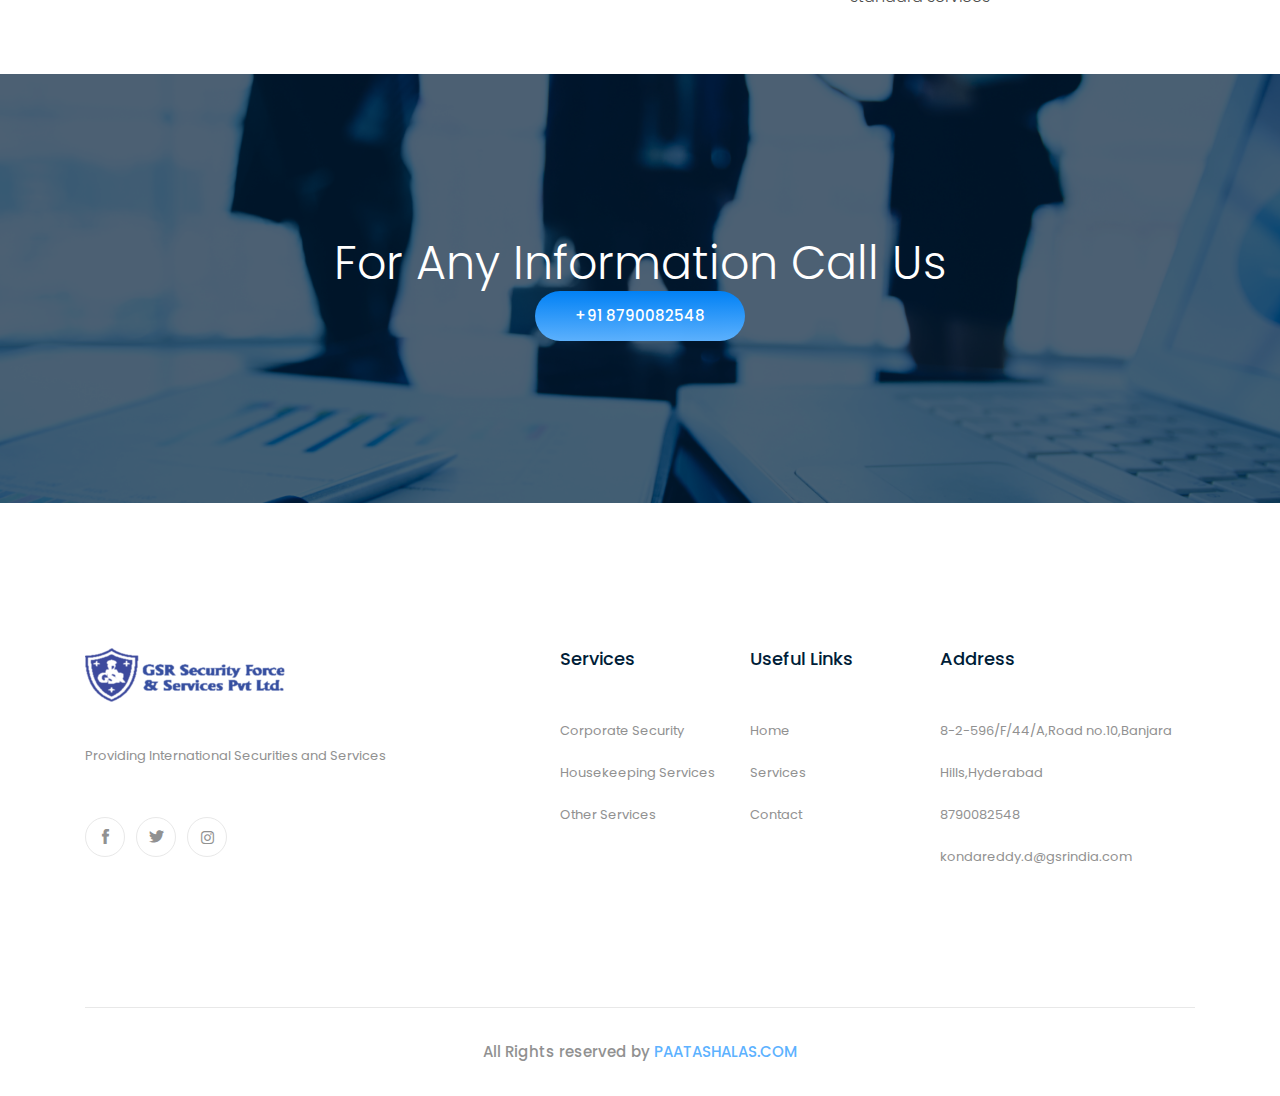
==== commit 0011efa7: "1" ====
--- a/about.html
+++ b/about.html
@@ -175,7 +175,7 @@
     <!-- /about_info_area end  -->
 
     <!-- counter_area  -->
-    <div class="counter_area counter_bg_1 overlay_03">
+    <!-- <div class="counter_area counter_bg_1 overlay_03">
         <div class="container">
             <div class="row">
                 <div class="col-xl-3 col-lg-3 col-md-3">
@@ -216,13 +216,13 @@
                 </div>
             </div>
         </div>
-    </div>
+    </div> -->
     <!-- /counter_area  -->
 
 
 
     <!-- team_area  -->
-    <div class="team_area minus_padding">
+    <!-- <div class="team_area minus_padding">
             <div class="container">
                 <div class="border_bottom">
                     <div class="row">
@@ -319,7 +319,7 @@
                     </div>
                 </div>
             </div>
-        </div>
+        </div> -->
     <!-- /team_area  -->
 
     <!-- <div class="contact_form_quote">
@@ -374,7 +374,7 @@
                                 </a>
                             </div>
                             <p>
-                                Providing International Securities 
+                                Providing International Securities and Services
                             </p>
                             <div class="socail_links">
                                 <ul>
--- a/css/style.css
+++ b/css/style.css
@@ -1319,7 +1319,7 @@
 
 /* line 4, ../../Arafath/CL/CL October/216. Consulting/HTML/scss/_slider.scss */
 .slider_bg_2 {
-  background-image: url(../img/banner/banner1.jpg);
+  background-image: url(../img/banner/banner1.png);
 }
 
 /* line 8, ../../Arafath/CL/CL October/216. Consulting/HTML/scss/_slider.scss */
@@ -3449,7 +3449,7 @@
 
 /* line 1, ../../Arafath/CL/CL October/216. Consulting/HTML/scss/_bradcam.scss */
 .bradcam_bg_1 {
-  background-image: url(../img/banner/banner.jpg);
+  background-image: url(/img/banner/banner1.jpg);
 }
 
 /* line 4, ../../Arafath/CL/CL October/216. Consulting/HTML/scss/_bradcam.scss */
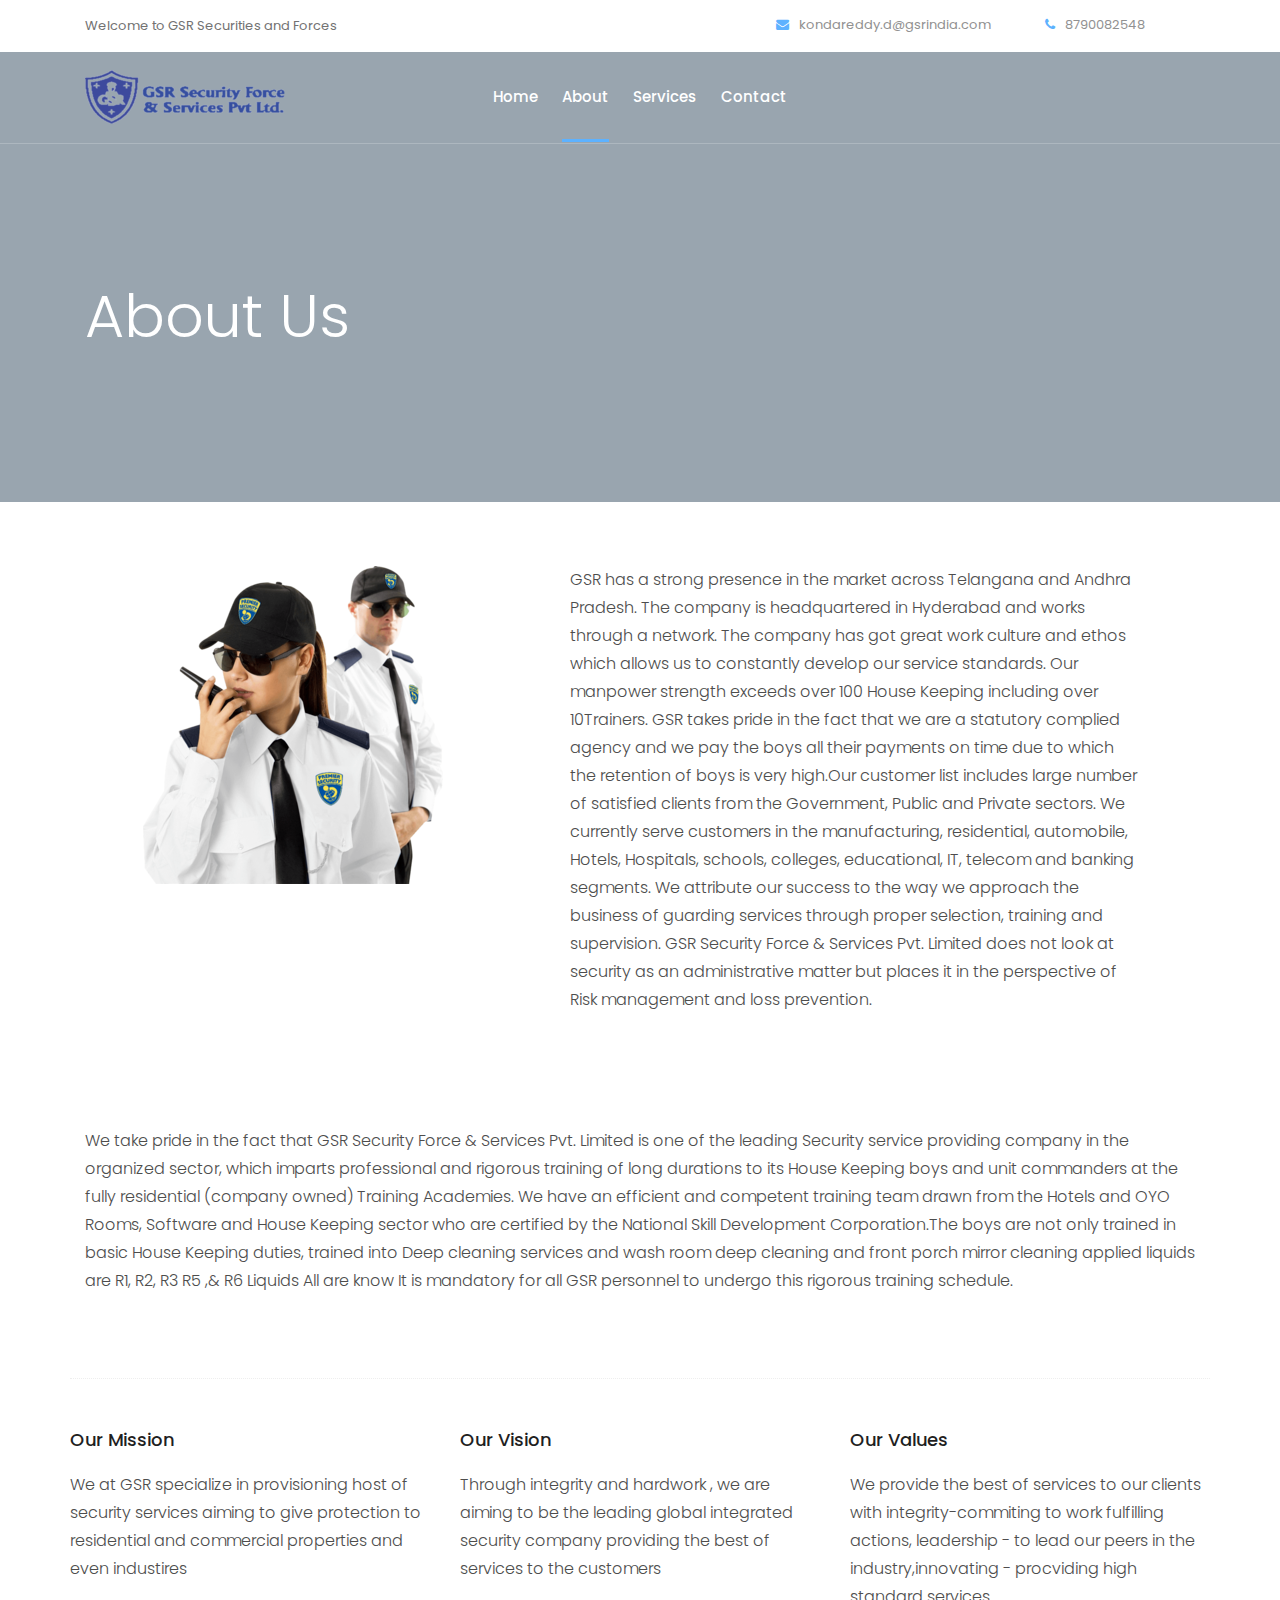
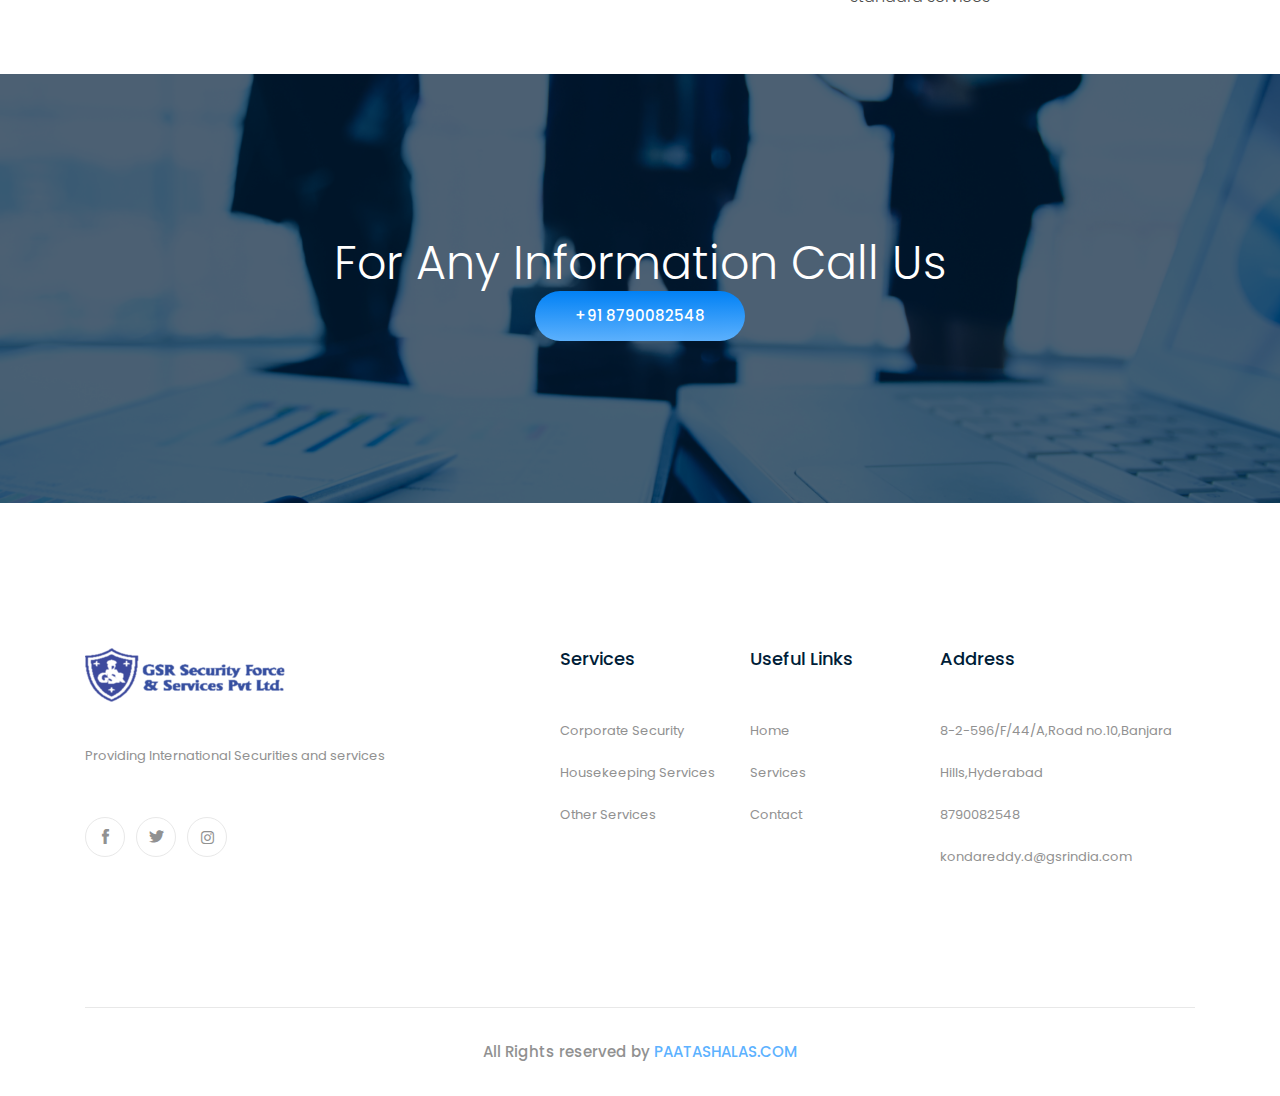
==== commit c2793665: "1" ====
--- a/about.html
+++ b/about.html
@@ -374,7 +374,7 @@
                                 </a>
                             </div>
                             <p>
-                                Providing International Securities and Services
+                                Providing International Securities and services
                             </p>
                             <div class="socail_links">
                                 <ul>
--- a/css/style.css
+++ b/css/style.css
@@ -1319,7 +1319,11 @@
 
 /* line 4, ../../Arafath/CL/CL October/216. Consulting/HTML/scss/_slider.scss */
 .slider_bg_2 {
+<<<<<<< HEAD
   background-image: url(../img/banner/banner1.png);
+=======
+  background-image: url(../img/banner/banner1.jpg);
+>>>>>>> ed5c32ca50b8a1453bb6534fd86a51b5da4a51e9
 }
 
 /* line 8, ../../Arafath/CL/CL October/216. Consulting/HTML/scss/_slider.scss */
@@ -3449,7 +3453,11 @@
 
 /* line 1, ../../Arafath/CL/CL October/216. Consulting/HTML/scss/_bradcam.scss */
 .bradcam_bg_1 {
-  background-image: url(/img/banner/banner1.jpg);
+<<<<<<< HEAD
+  background-image: url(../img/banner/banner1.jpg);
+=======
+  background-image: url(../img/banner/banner.jpg);
+>>>>>>> ed5c32ca50b8a1453bb6534fd86a51b5da4a51e9
 }
 
 /* line 4, ../../Arafath/CL/CL October/216. Consulting/HTML/scss/_bradcam.scss */
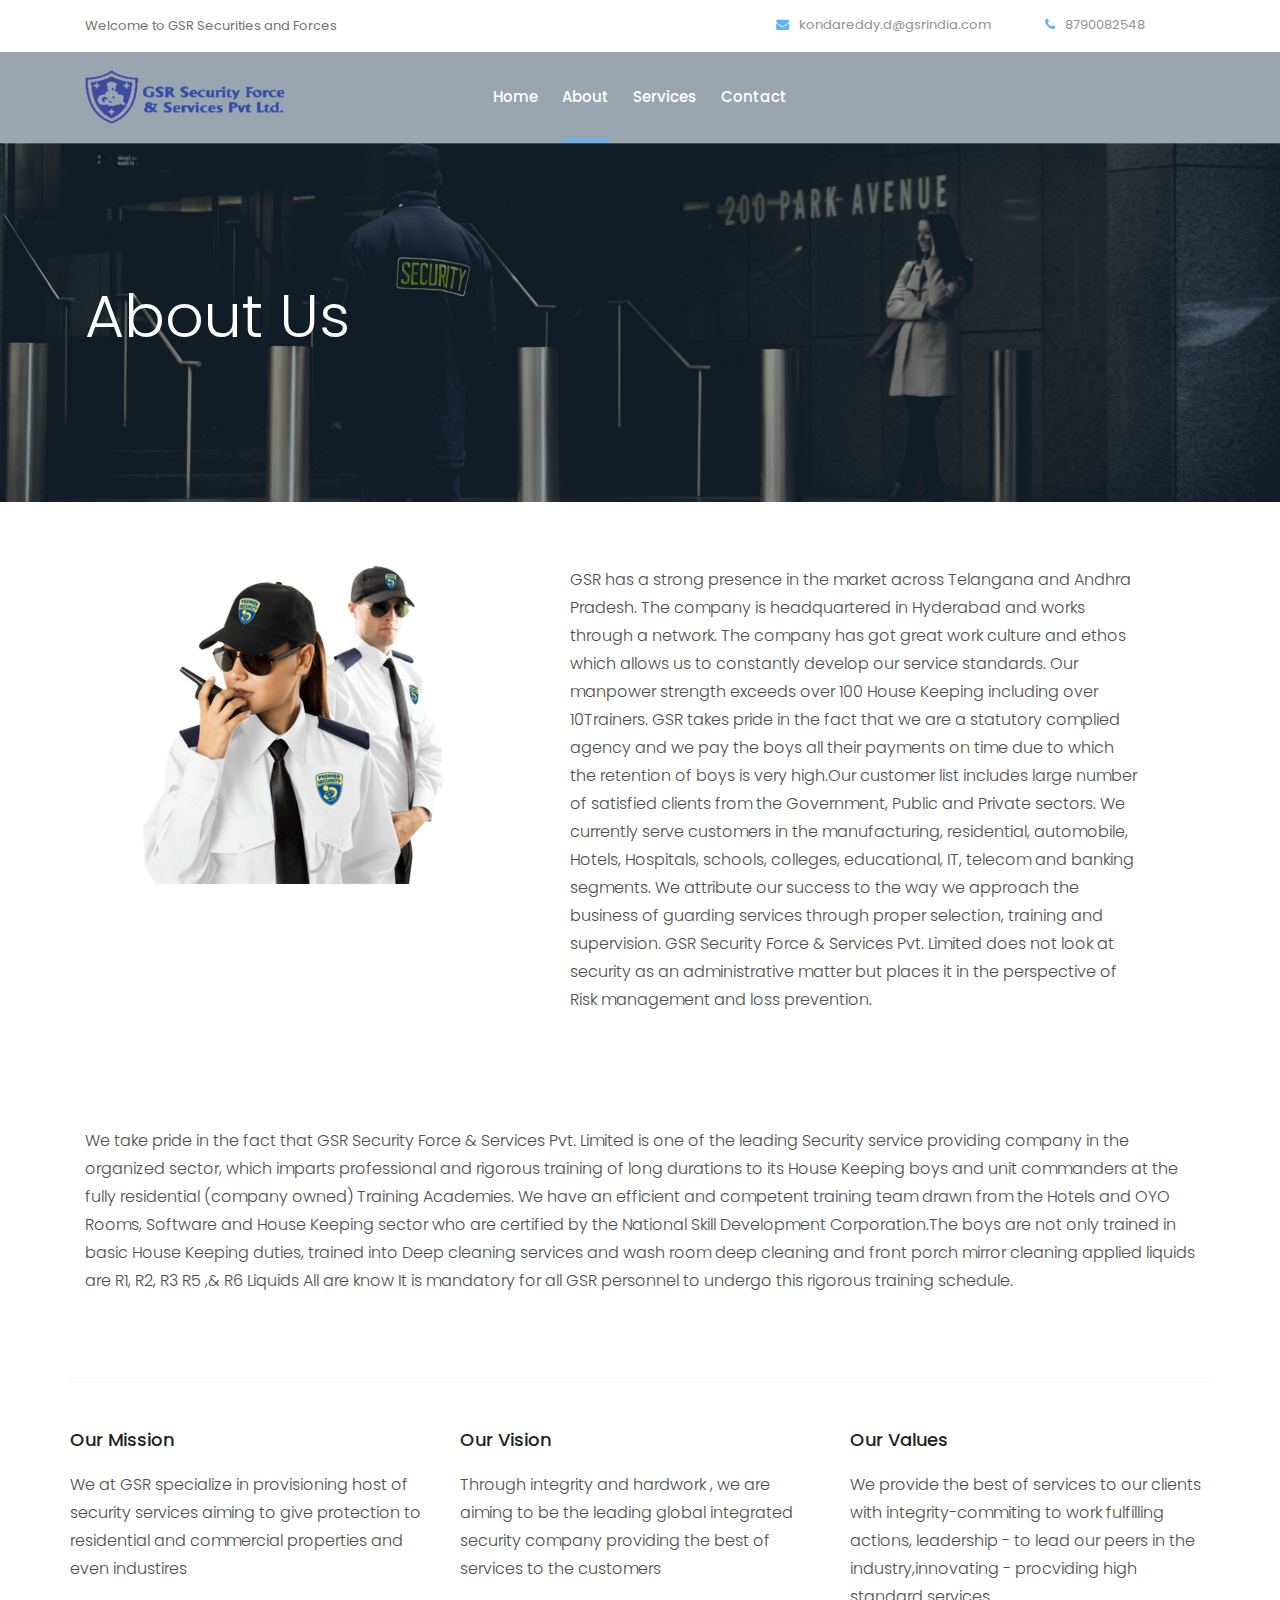
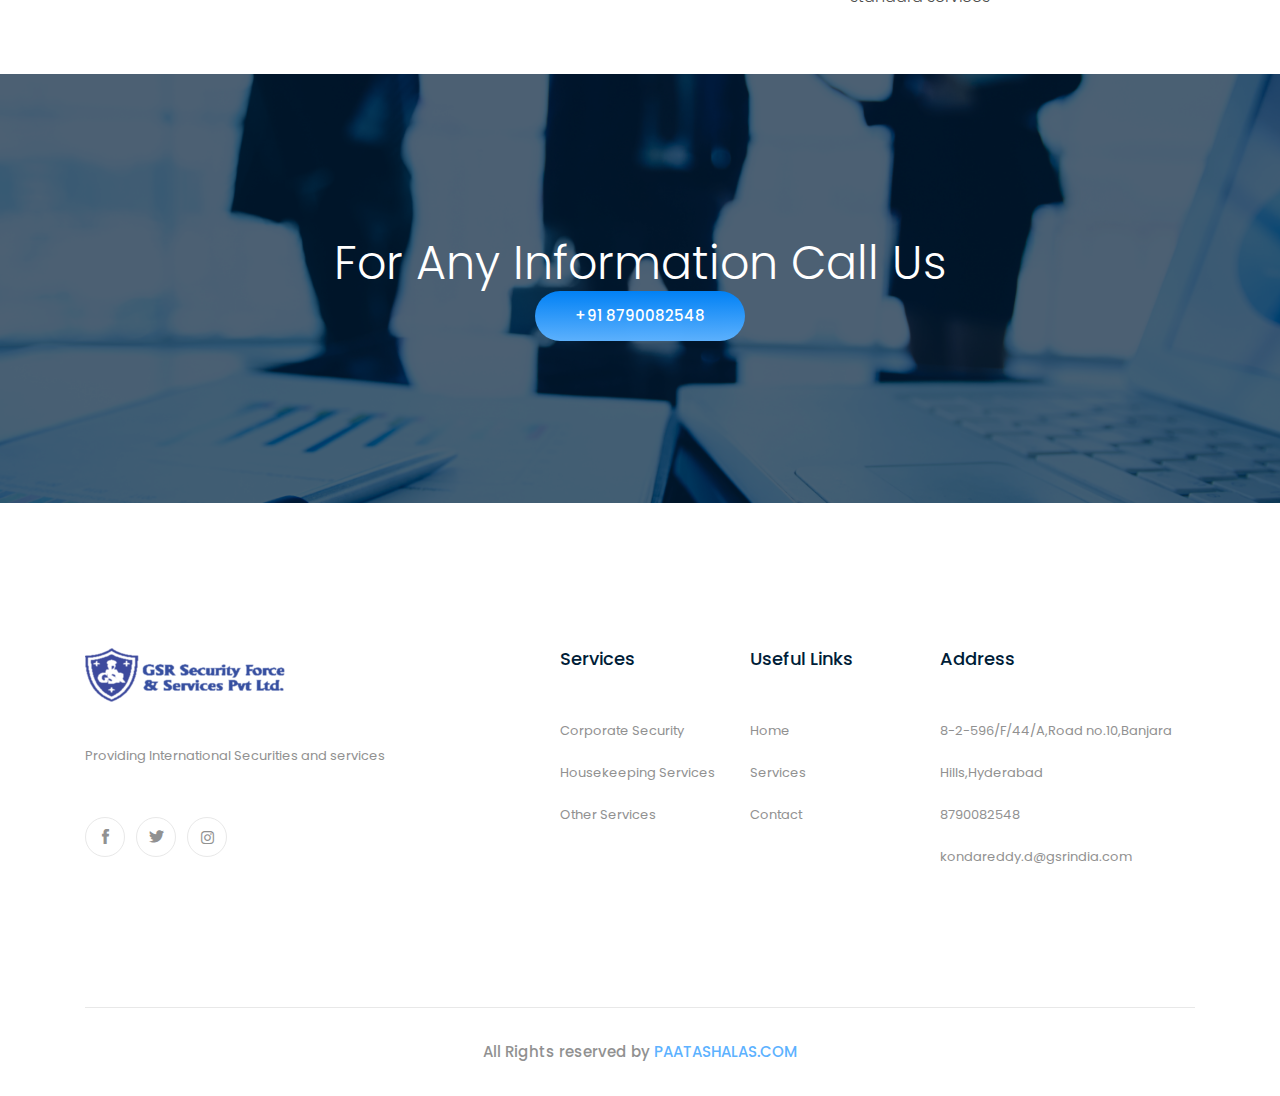
==== commit 8f316c88: "1" ====
--- a/about.html
+++ b/about.html
@@ -59,7 +59,7 @@
                     </div>
                 </div>
             </div>
-            <div id="sticky-header" class="main-header-area">
+            <div id="sticky-header" class="main-header-area" style="background-color:#99A5AF;">
                 <div class="container">
                     <div class="header_bottom_border">
                         <div class="row align-items-center">
--- a/css/style.css
+++ b/css/style.css
@@ -1192,8 +1192,8 @@
   transition: transform 500ms ease, background 500ms ease;
   -webkit-transition: transform 500ms ease, background 500ms ease;
   box-shadow: 0px 3px 16px 0px rgba(0, 0, 0, 0.1);
-  background: rgba(255, 255, 255, 0.96);
-  background: #2C2C2C;
+  /* background: rgba(255, 255, 255, 0.96); */
+  background: #((99A5AF));
 }
 
 @media (max-width: 767px) {
@@ -3453,11 +3453,11 @@
 
 /* line 1, ../../Arafath/CL/CL October/216. Consulting/HTML/scss/_bradcam.scss */
 .bradcam_bg_1 {
-<<<<<<< HEAD
+/* <<<<<<< HEAD
   background-image: url(../img/banner/banner1.jpg);
-=======
+======= */
   background-image: url(../img/banner/banner.jpg);
->>>>>>> ed5c32ca50b8a1453bb6534fd86a51b5da4a51e9
+/* >>>>>>> ed5c32ca50b8a1453bb6534fd86a51b5da4a51e9 */
 }
 
 /* line 4, ../../Arafath/CL/CL October/216. Consulting/HTML/scss/_bradcam.scss */
